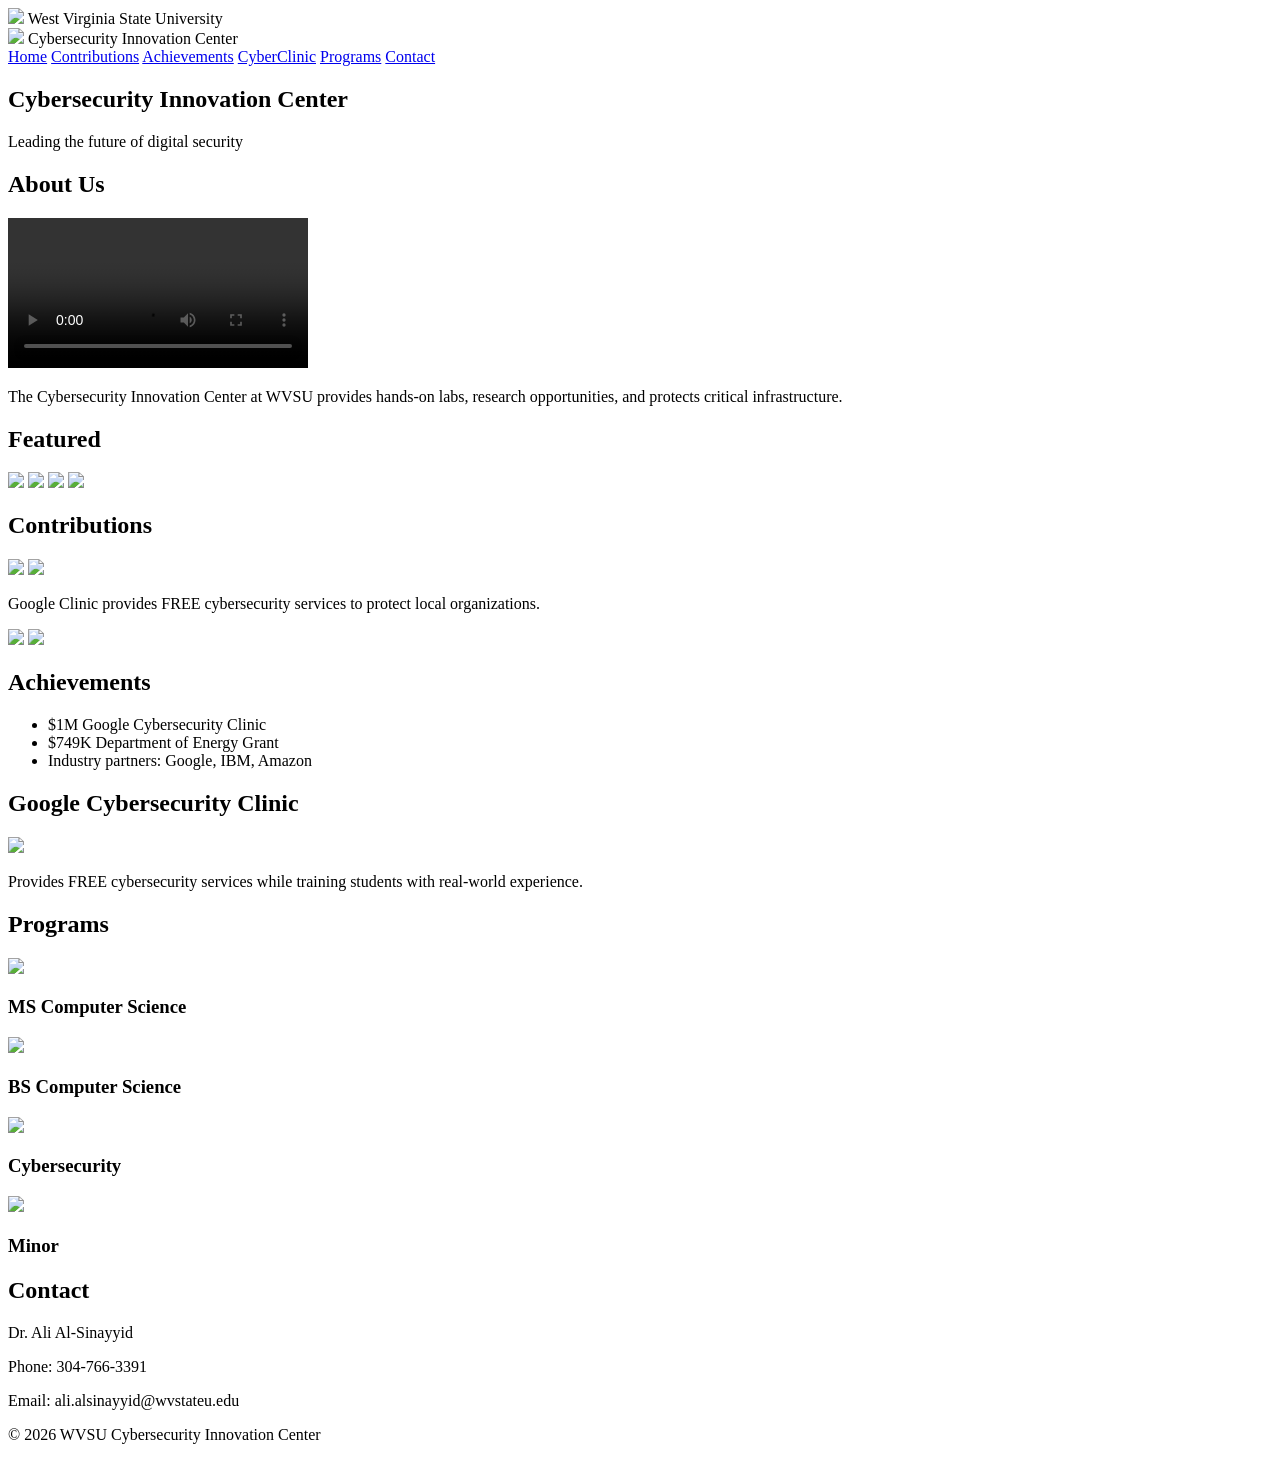
==== index.html @ d8f5498c "Create index.html" ====
<!DOCTYPE html>
<html lang="en">
<head>
<meta charset="UTF-8">
<meta name="viewport" content="width=device-width, initial-scale=1.0">

<title>WVSU Cybersecurity Department</title>

<link rel="icon" href="https://res.cloudinary.com/dfd85ni55/image/upload/v1761953806/wvsu_logo_e3pgpv.jpg">

<link rel="stylesheet" href="style.css">

<link rel="stylesheet" href="https://cdnjs.cloudflare.com/ajax/libs/font-awesome/6.5.2/css/all.min.css">

<style>
html {
  scroll-behavior: smooth;
}
</style>
</head>

<body>

<!-- HEADER -->
<header class="header">
  <div class="logo-container">
    <div class="logo-section">
      <img src="https://res.cloudinary.com/dfd85ni55/image/upload/v1761953806/wvsu_logo_e3pgpv.jpg" class="logo">
      <span class="logo-text">West Virginia State University</span>
    </div>

    <div class="logo-section">
      <img src="https://res.cloudinary.com/dfd85ni55/image/upload/v1761951953/logo_u8qpxo.png" class="logo">
      <span class="logo-text">Cybersecurity Innovation Center</span>
    </div>
  </div>
</header>

<!-- NAV -->
<nav class="nav-banner">
  <div class="nav-container">
    <a href="#home" class="nav-btn">Home</a>
    <a href="#contributions" class="nav-btn">Contributions</a>
    <a href="#achievements" class="nav-btn">Achievements</a>
    <a href="#CyberClinic" class="nav-btn">CyberClinic</a>
    <a href="#programs" class="nav-btn">Programs</a>
    <a href="#contact" class="nav-btn">Contact</a>
  </div>
</nav>

<main class="main-content">

<!-- HOME -->
<section id="home" class="content-section">
  <div class="hero-banner">
    <h1>Cybersecurity Innovation Center</h1>
    <p>Leading the future of digital security</p>
  </div>

  <div class="about-section">
    <h2>About Us</h2>

    <video controls class="about-video">
      <source src="https://res.cloudinary.com/dfd85ni55/video/upload/v1761951751/Dr.Ali-1_bao9ch.mp4">
    </video>

    <p>
      The Cybersecurity Innovation Center at WVSU provides hands-on labs,
      research opportunities, and protects critical infrastructure.
    </p>
  </div>

  <div class="featured-section">
    <h2>Featured</h2>

    <div class="scroll-row">
      <img src="https://res.cloudinary.com/dfd85ni55/image/upload/v1761951952/homeimg_brps0h.png">
      <img src="https://res.cloudinary.com/dfd85ni55/image/upload/v1761951952/robodog_a3rska.jpg">
      <img src="1.jpeg">
      <img src="2.jpeg">
    </div>
  </div>
</section>

<!-- CONTRIBUTIONS -->
<section id="contributions" class="content-section">
  <h1>Contributions</h1>

  <div class="grid">
    <img src="img.jpg">
    <img src="aa.jpeg">
  </div>

  <p>
    Google Clinic provides FREE cybersecurity services to protect local organizations.
  </p>

  <div class="grid">
    <img src="sc.jpeg">
    <img src="bb.jpeg">
  </div>
</section>

<!-- ACHIEVEMENTS -->
<section id="achievements" class="content-section">
  <h1>Achievements</h1>

  <ul>
    <li>$1M Google Cybersecurity Clinic</li>
    <li>$749K Department of Energy Grant</li>
    <li>Industry partners: Google, IBM, Amazon</li>
  </ul>
</section>

<!-- CYBER CLINIC -->
<section id="CyberClinic" class="content-section">
  <h1>Google Cybersecurity Clinic</h1>

  <img src="https://res.cloudinary.com/dfd85ni55/image/upload/v1761951953/clinic_zsrps4.png">

  <p>
    Provides FREE cybersecurity services while training students with real-world experience.
  </p>
</section>

<!-- PROGRAMS -->
<section id="programs" class="content-section">
  <h1>Programs</h1>

  <div class="grid">
    <div>
      <img src="cyber.jpeg">
      <h3>MS Computer Science</h3>
    </div>

    <div>
      <img src="cs.jpg">
      <h3>BS Computer Science</h3>
    </div>

    <div>
      <img src="c.jpeg">
      <h3>Cybersecurity</h3>
    </div>

    <div>
      <img src="aa.jpeg">
      <h3>Minor</h3>
    </div>
  </div>
</section>

<!-- CONTACT -->
<section id="contact" class="content-section">
  <h1>Contact</h1>

  <p>Dr. Ali Al-Sinayyid</p>
  <p>Phone: 304-766-3391</p>
  <p>Email: ali.alsinayyid@wvstateu.edu</p>
</section>

</main>

<!-- FOOTER -->
<footer class="footer">
  <p>© 2026 WVSU Cybersecurity Innovation Center</p>
</footer>

</body>
</html>
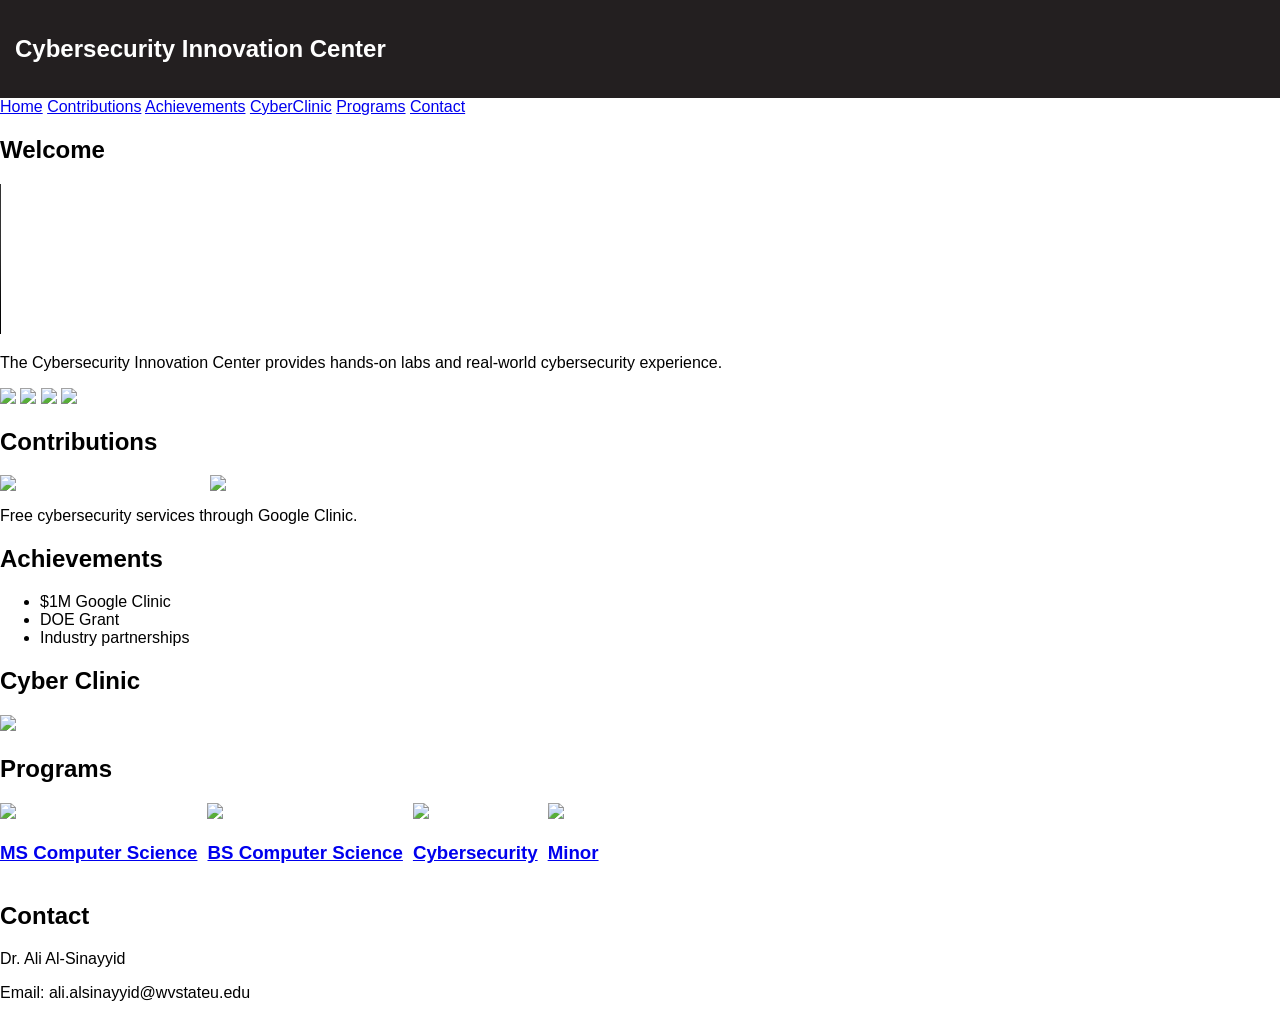
==== commit 4b7c423c: "Update index.html" ====
--- a/index.html
+++ b/index.html
@@ -3,87 +3,50 @@
 <head>
 <meta charset="UTF-8">
 <meta name="viewport" content="width=device-width, initial-scale=1.0">
-
-<title>WVSU Cybersecurity Department</title>
-
-<link rel="icon" href="https://res.cloudinary.com/dfd85ni55/image/upload/v1761953806/wvsu_logo_e3pgpv.jpg">
+<title>WVSU Cybersecurity</title>
 
 <link rel="stylesheet" href="style.css">
-
 <link rel="stylesheet" href="https://cdnjs.cloudflare.com/ajax/libs/font-awesome/6.5.2/css/all.min.css">
 
-<style>
-html {
-  scroll-behavior: smooth;
-}
-</style>
 </head>
-
 <body>
 
-<!-- HEADER -->
 <header class="header">
-  <div class="logo-container">
-    <div class="logo-section">
-      <img src="https://res.cloudinary.com/dfd85ni55/image/upload/v1761953806/wvsu_logo_e3pgpv.jpg" class="logo">
-      <span class="logo-text">West Virginia State University</span>
-    </div>
-
-    <div class="logo-section">
-      <img src="https://res.cloudinary.com/dfd85ni55/image/upload/v1761951953/logo_u8qpxo.png" class="logo">
-      <span class="logo-text">Cybersecurity Innovation Center</span>
-    </div>
-  </div>
+  <h2>Cybersecurity Innovation Center</h2>
 </header>
 
-<!-- NAV -->
-<nav class="nav-banner">
-  <div class="nav-container">
-    <a href="#home" class="nav-btn">Home</a>
-    <a href="#contributions" class="nav-btn">Contributions</a>
-    <a href="#achievements" class="nav-btn">Achievements</a>
-    <a href="#CyberClinic" class="nav-btn">CyberClinic</a>
-    <a href="#programs" class="nav-btn">Programs</a>
-    <a href="#contact" class="nav-btn">Contact</a>
-  </div>
+<nav class="nav">
+  <a href="#home">Home</a>
+  <a href="#contributions">Contributions</a>
+  <a href="#achievements">Achievements</a>
+  <a href="#CyberClinic">CyberClinic</a>
+  <a href="#programs">Programs</a>
+  <a href="#contact">Contact</a>
 </nav>
 
-<main class="main-content">
+<!-- HOME -->
+<section id="home">
+  <h1>Welcome</h1>
 
-<!-- HOME -->
-<section id="home" class="content-section">
-  <div class="hero-banner">
-    <h1>Cybersecurity Innovation Center</h1>
-    <p>Leading the future of digital security</p>
-  </div>
+  <video controls>
+    <source src="https://res.cloudinary.com/dfd85ni55/video/upload/v1761951751/Dr.Ali-1_bao9ch.mp4">
+  </video>
 
-  <div class="about-section">
-    <h2>About Us</h2>
+  <p>
+    The Cybersecurity Innovation Center provides hands-on labs and real-world cybersecurity experience.
+  </p>
 
-    <video controls class="about-video">
-      <source src="https://res.cloudinary.com/dfd85ni55/video/upload/v1761951751/Dr.Ali-1_bao9ch.mp4">
-    </video>
-
-    <p>
-      The Cybersecurity Innovation Center at WVSU provides hands-on labs,
-      research opportunities, and protects critical infrastructure.
-    </p>
-  </div>
-
-  <div class="featured-section">
-    <h2>Featured</h2>
-
-    <div class="scroll-row">
-      <img src="https://res.cloudinary.com/dfd85ni55/image/upload/v1761951952/homeimg_brps0h.png">
-      <img src="https://res.cloudinary.com/dfd85ni55/image/upload/v1761951952/robodog_a3rska.jpg">
-      <img src="1.jpeg">
-      <img src="2.jpeg">
-    </div>
+  <!-- CIRCLE BUTTONS -->
+  <div class="circle-menu">
+    <a href="#programs"><img src="1.jpeg"></a>
+    <a href="#CyberClinic"><img src="2.jpeg"></a>
+    <a href="#contributions"><img src="3.jpeg"></a>
+    <a href="#contact"><img src="aa.jpeg"></a>
   </div>
 </section>
 
 <!-- CONTRIBUTIONS -->
-<section id="contributions" class="content-section">
+<section id="contributions">
   <h1>Contributions</h1>
 
   <div class="grid">
@@ -91,80 +54,70 @@
     <img src="aa.jpeg">
   </div>
 
-  <p>
-    Google Clinic provides FREE cybersecurity services to protect local organizations.
-  </p>
-
-  <div class="grid">
-    <img src="sc.jpeg">
-    <img src="bb.jpeg">
-  </div>
+  <p>Free cybersecurity services through Google Clinic.</p>
 </section>
 
 <!-- ACHIEVEMENTS -->
-<section id="achievements" class="content-section">
+<section id="achievements">
   <h1>Achievements</h1>
-
   <ul>
-    <li>$1M Google Cybersecurity Clinic</li>
-    <li>$749K Department of Energy Grant</li>
-    <li>Industry partners: Google, IBM, Amazon</li>
+    <li>$1M Google Clinic</li>
+    <li>DOE Grant</li>
+    <li>Industry partnerships</li>
   </ul>
 </section>
 
-<!-- CYBER CLINIC -->
-<section id="CyberClinic" class="content-section">
-  <h1>Google Cybersecurity Clinic</h1>
-
+<!-- CLINIC -->
+<section id="CyberClinic">
+  <h1>Cyber Clinic</h1>
   <img src="https://res.cloudinary.com/dfd85ni55/image/upload/v1761951953/clinic_zsrps4.png">
-
-  <p>
-    Provides FREE cybersecurity services while training students with real-world experience.
-  </p>
 </section>
 
 <!-- PROGRAMS -->
-<section id="programs" class="content-section">
+<section id="programs">
   <h1>Programs</h1>
 
   <div class="grid">
-    <div>
-      <img src="cyber.jpeg">
-      <h3>MS Computer Science</h3>
-    </div>
 
-    <div>
-      <img src="cs.jpg">
-      <h3>BS Computer Science</h3>
-    </div>
+    <a href="https://wvstateu.edu/college-of-natural-sciences-and-mathematics/degree-program/master-of-science-in-computer-science/" target="_blank">
+      <div class="card">
+        <img src="cyber.jpeg">
+        <h3>MS Computer Science</h3>
+      </div>
+    </a>
 
-    <div>
-      <img src="c.jpeg">
-      <h3>Cybersecurity</h3>
-    </div>
+    <a href="https://wvstateu.edu/college-of-natural-sciences-and-mathematics/departments/mathematics-and-computer-science/computer-science" target="_blank">
+      <div class="card">
+        <img src="cs.jpg">
+        <h3>BS Computer Science</h3>
+      </div>
+    </a>
 
-    <div>
-      <img src="aa.jpeg">
-      <h3>Minor</h3>
-    </div>
+    <a href="https://wvstateu.edu/college-of-natural-sciences-and-mathematics/departments/mathematics-and-computer-science/computer-science" target="_blank">
+      <div class="card">
+        <img src="c.jpeg">
+        <h3>Cybersecurity</h3>
+      </div>
+    </a>
+
+    <a href="https://wvstateu.edu/college-of-natural-sciences-and-mathematics/departments/mathematics-and-computer-science/computer-science" target="_blank">
+      <div class="card">
+        <img src="aa.jpeg">
+        <h3>Minor</h3>
+      </div>
+    </a>
+
   </div>
 </section>
 
 <!-- CONTACT -->
-<section id="contact" class="content-section">
+<section id="contact">
   <h1>Contact</h1>
-
   <p>Dr. Ali Al-Sinayyid</p>
-  <p>Phone: 304-766-3391</p>
   <p>Email: ali.alsinayyid@wvstateu.edu</p>
 </section>
 
-</main>
-
-<!-- FOOTER -->
-<footer class="footer">
-  <p>© 2026 WVSU Cybersecurity Innovation Center</p>
-</footer>
+<script src="script.js"></script>
 
 </body>
 </html>
--- a/style.css
+++ b/style.css
@@ -0,0 +1,70 @@
+body {
+  margin: 0;
+  font-family: Arial;
+}
+
+.header {
+  background: #231F20;
+  color: white;
+  padding: 15px;
+}
+
+.logo {
+  height: 50px;
+}
+
+.nav-banner {
+  background: #D2AC2A;
+  text-align: center;
+}
+
+.nav-btn {
+  padding: 15px;
+  display: inline-block;
+  text-decoration: none;
+  color: black;
+  font-weight: bold;
+}
+
+.nav-btn:hover {
+  background: black;
+  color: gold;
+}
+
+.content-section {
+  padding: 80px 20px;
+}
+
+.hero-banner {
+  background: black;
+  color: gold;
+  padding: 50px;
+  text-align: center;
+}
+
+.grid {
+  display: flex;
+  gap: 10px;
+  flex-wrap: wrap;
+}
+
+.grid img {
+  width: 200px;
+}
+
+.scroll-row {
+  display: flex;
+  overflow-x: auto;
+  gap: 10px;
+}
+
+.scroll-row img {
+  height: 200px;
+}
+
+.footer {
+  background: black;
+  color: white;
+  text-align: center;
+  padding: 20px;
+}
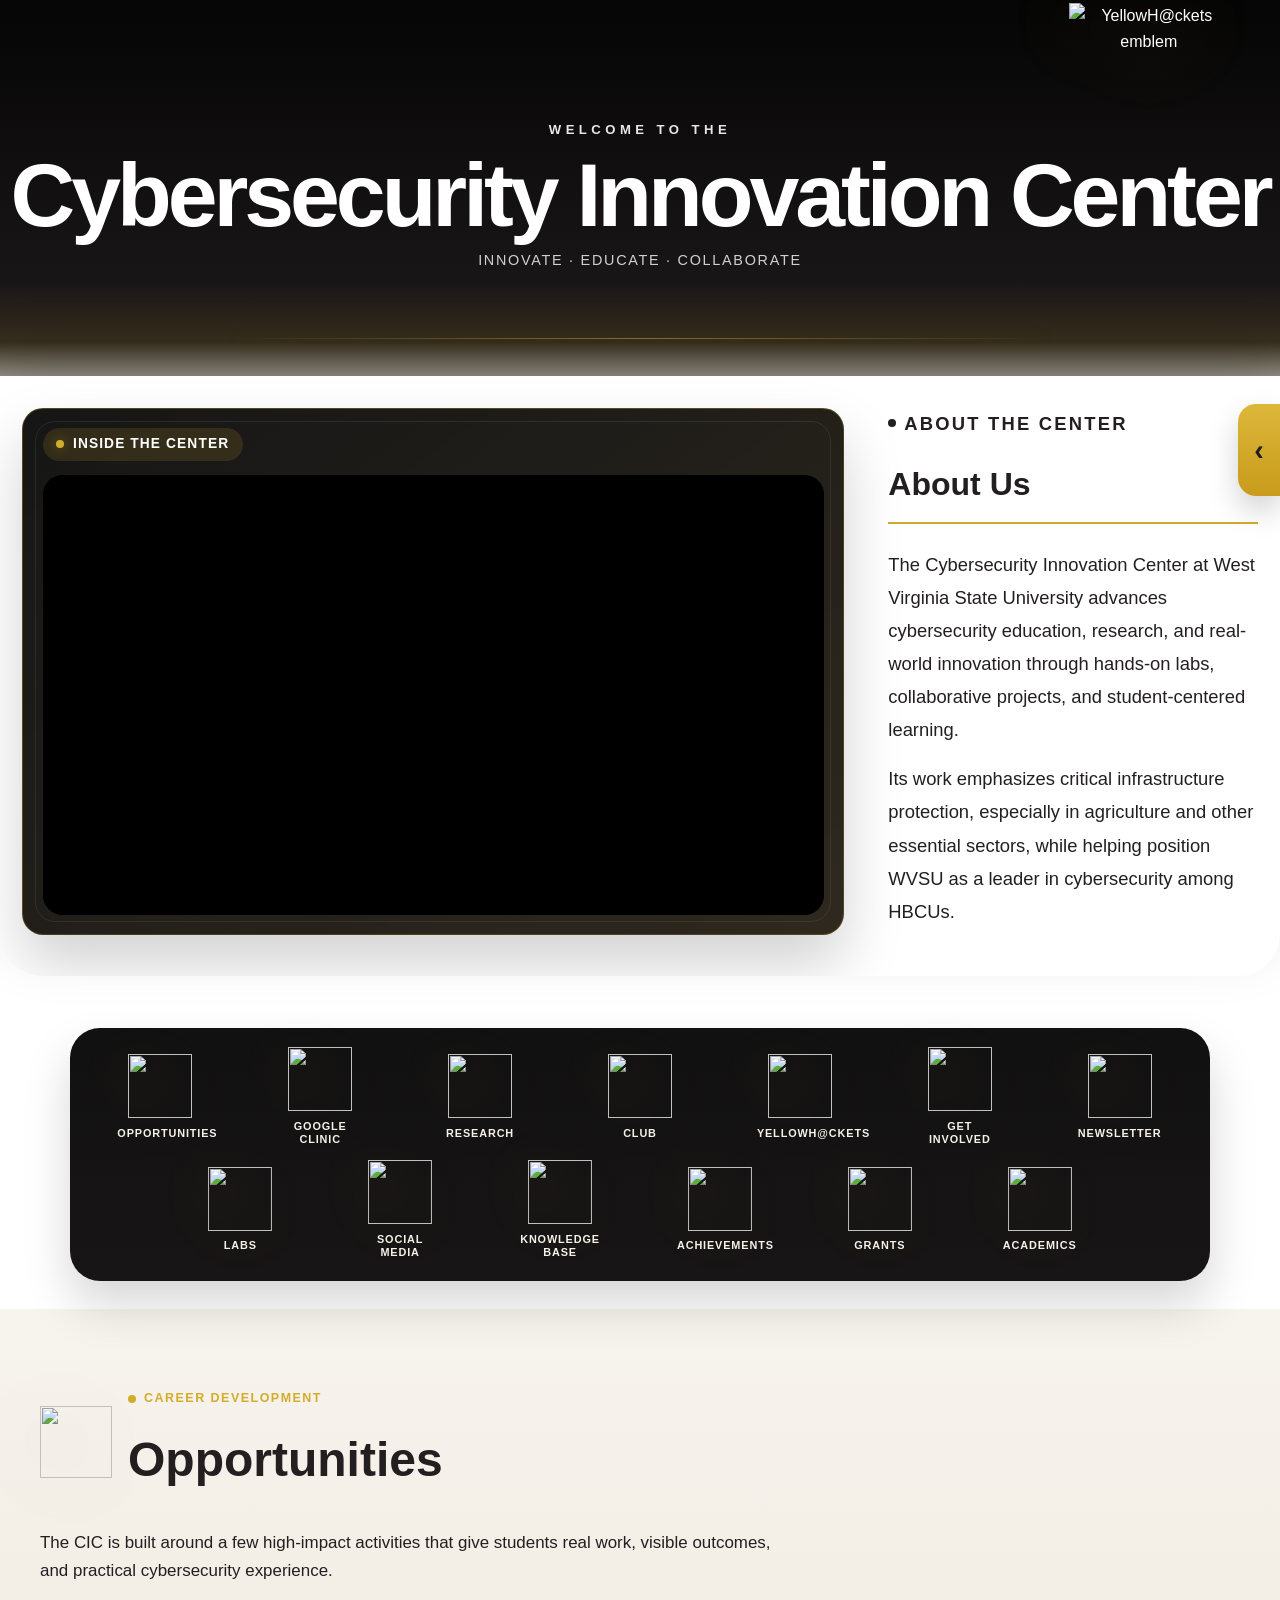
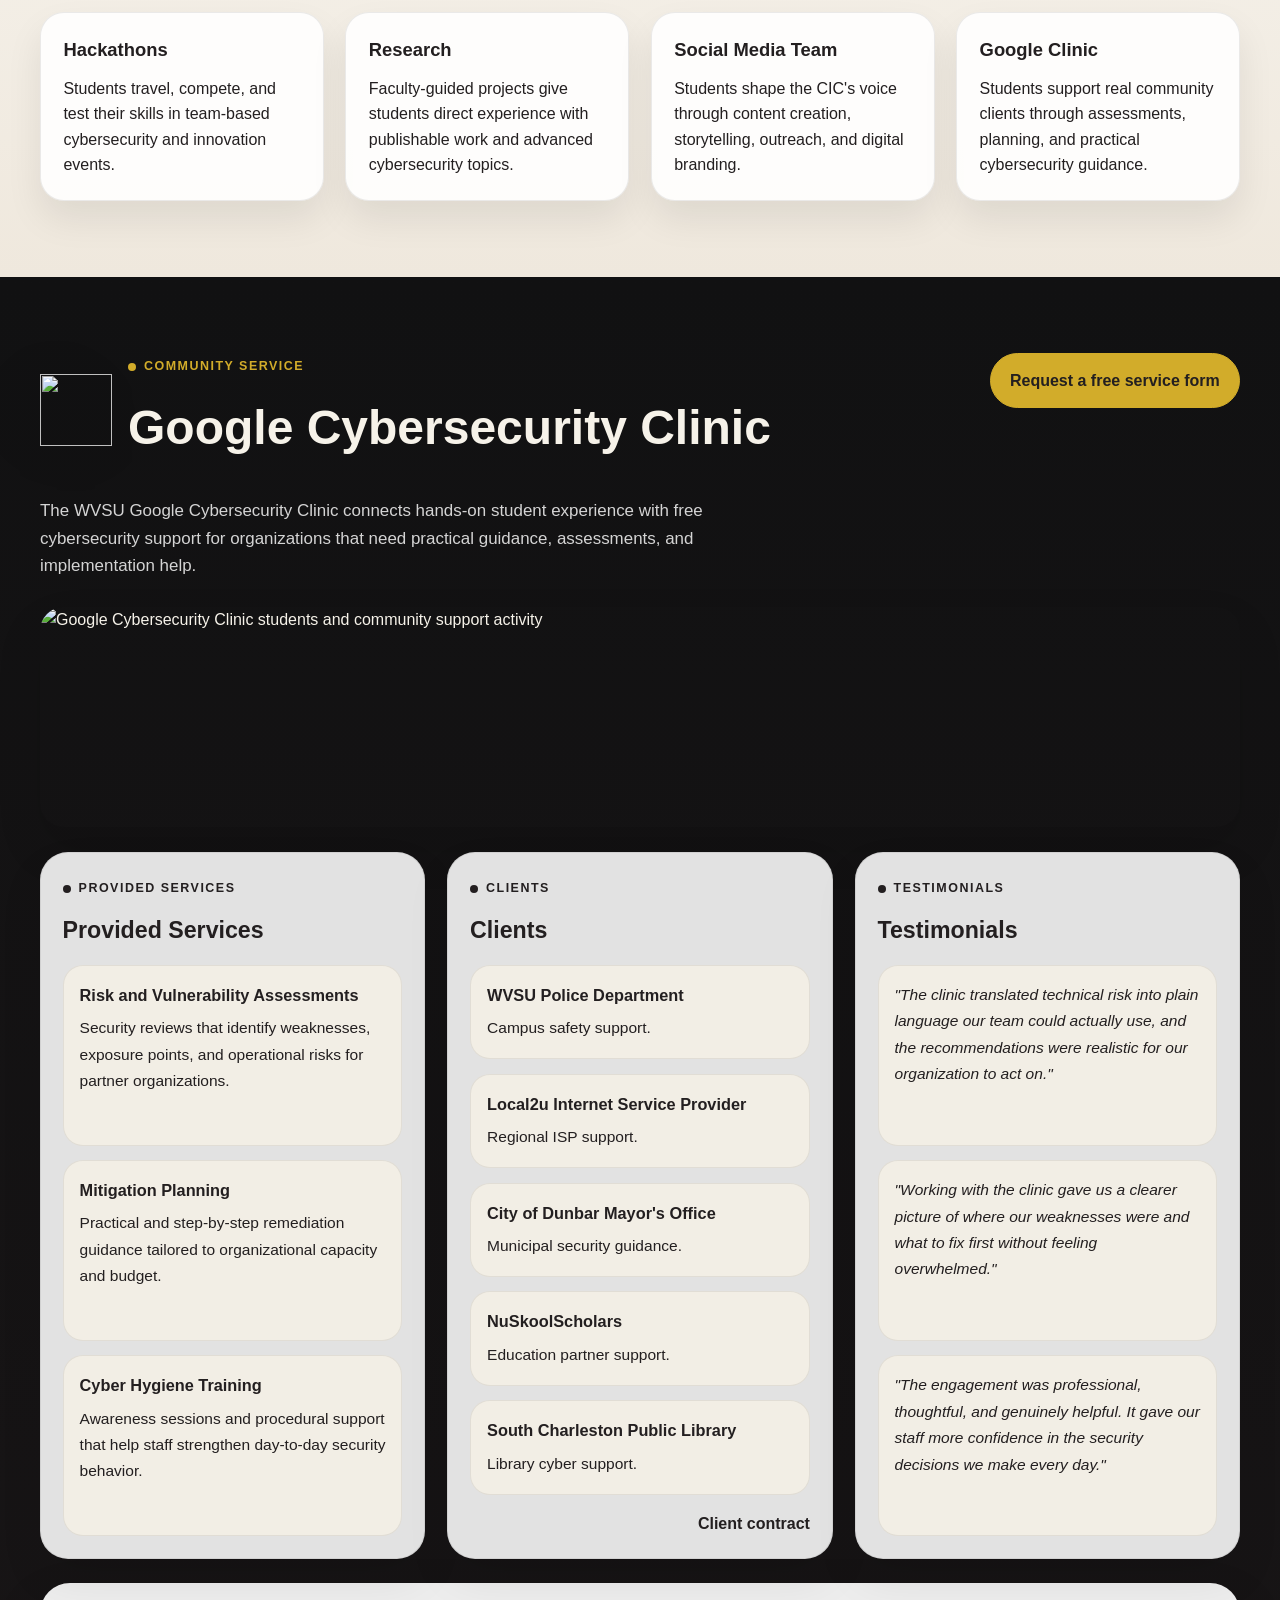
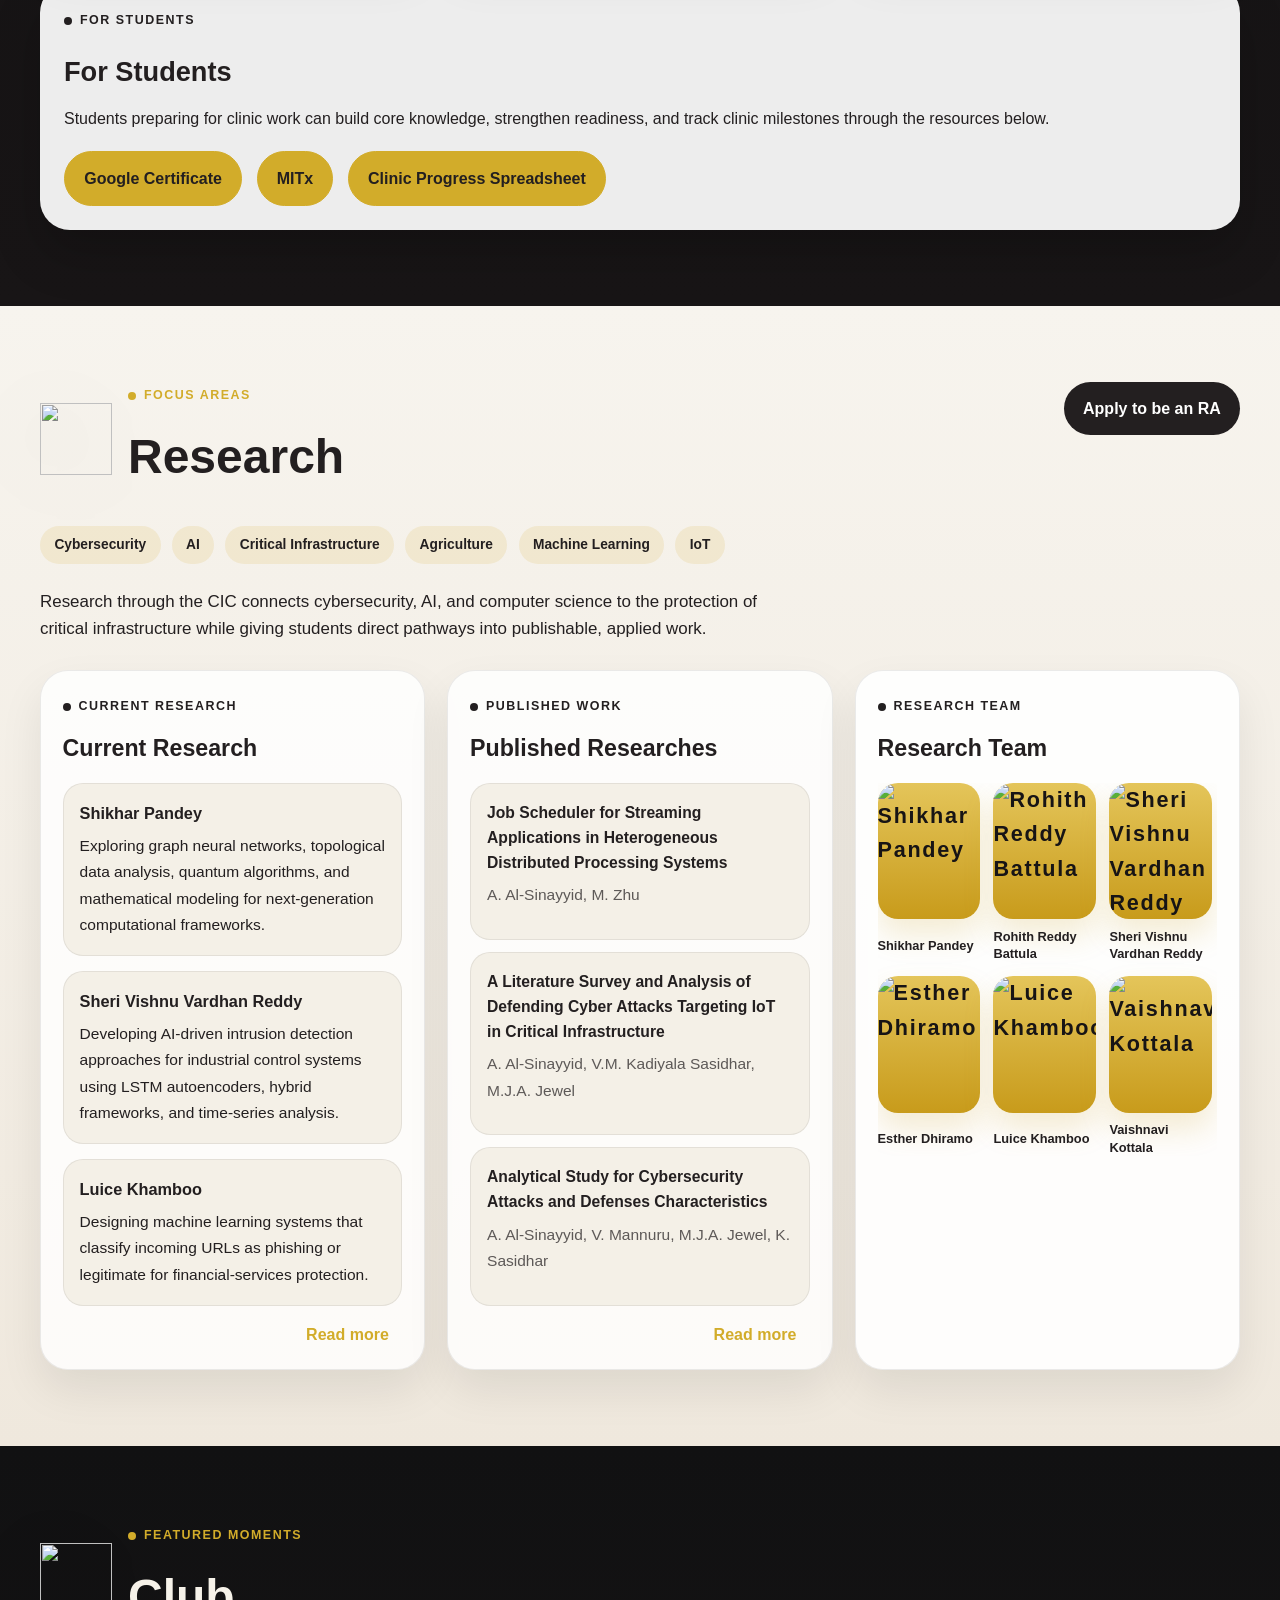
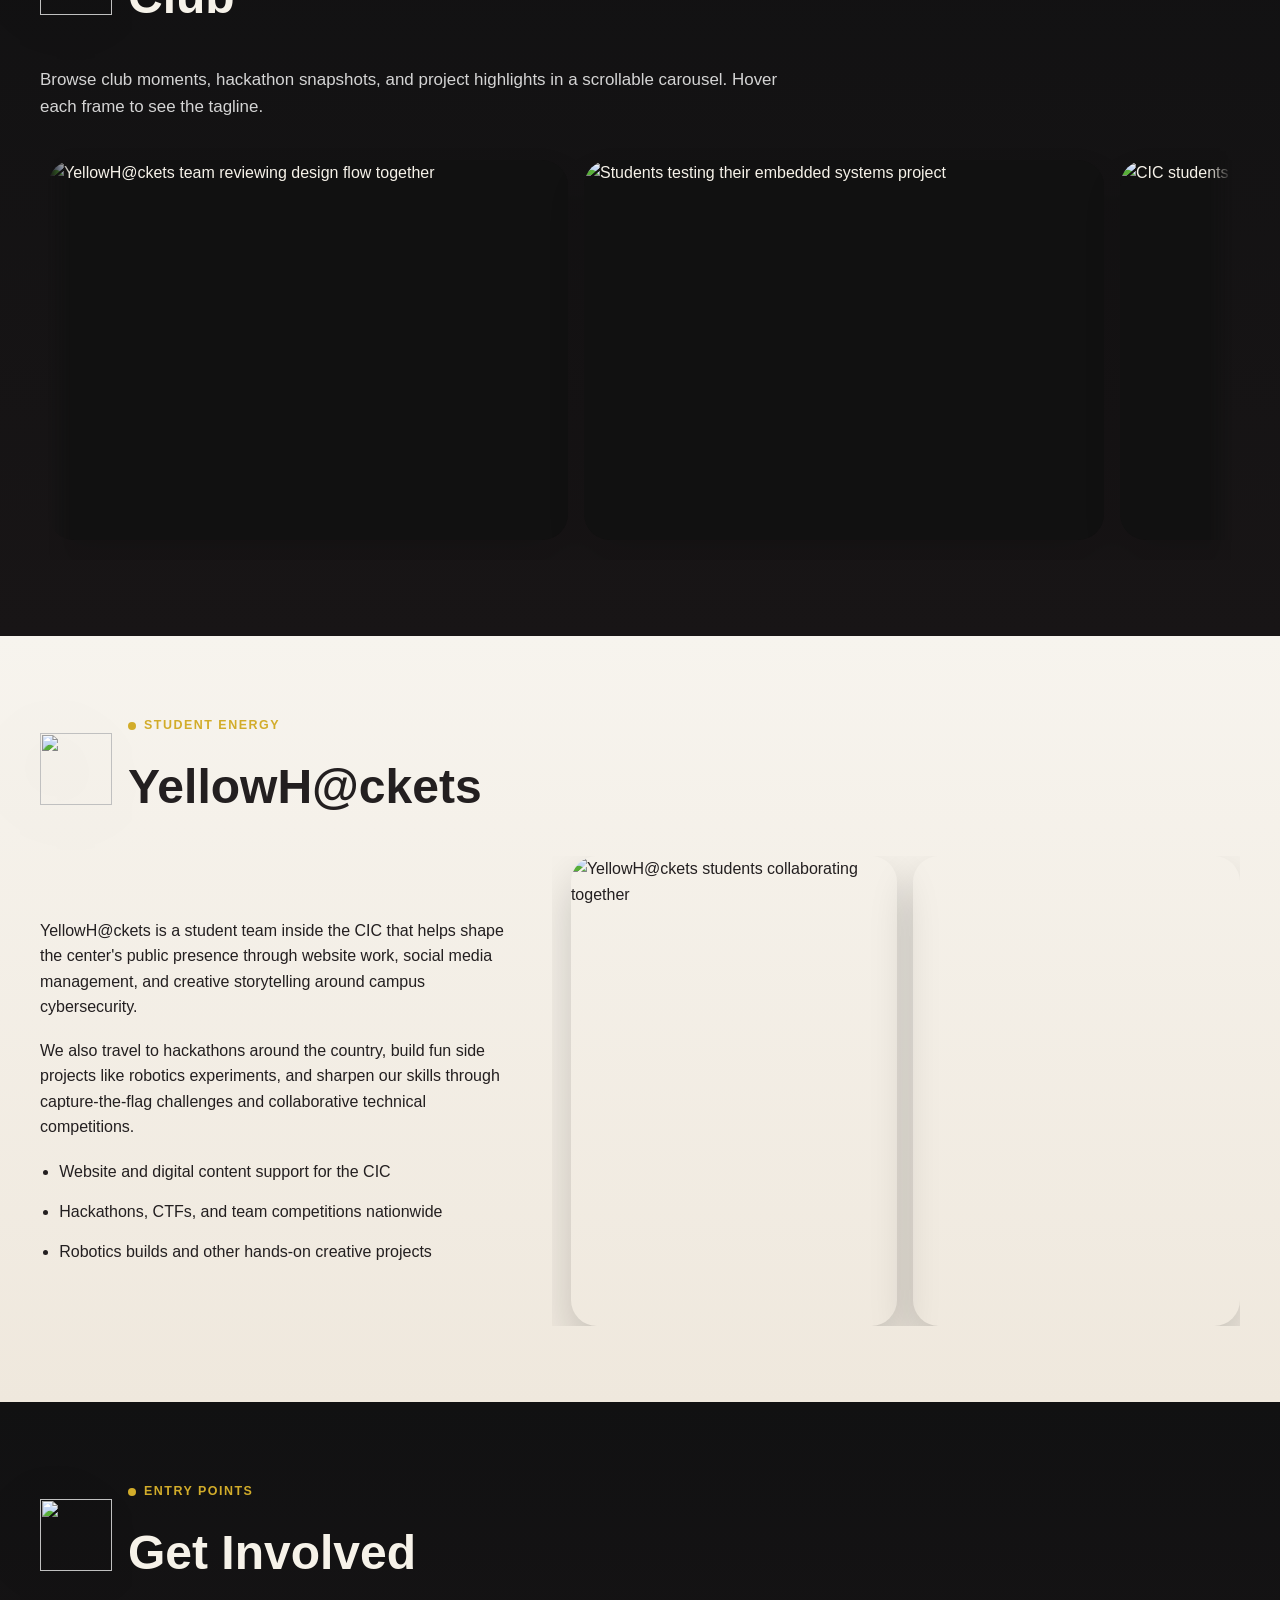
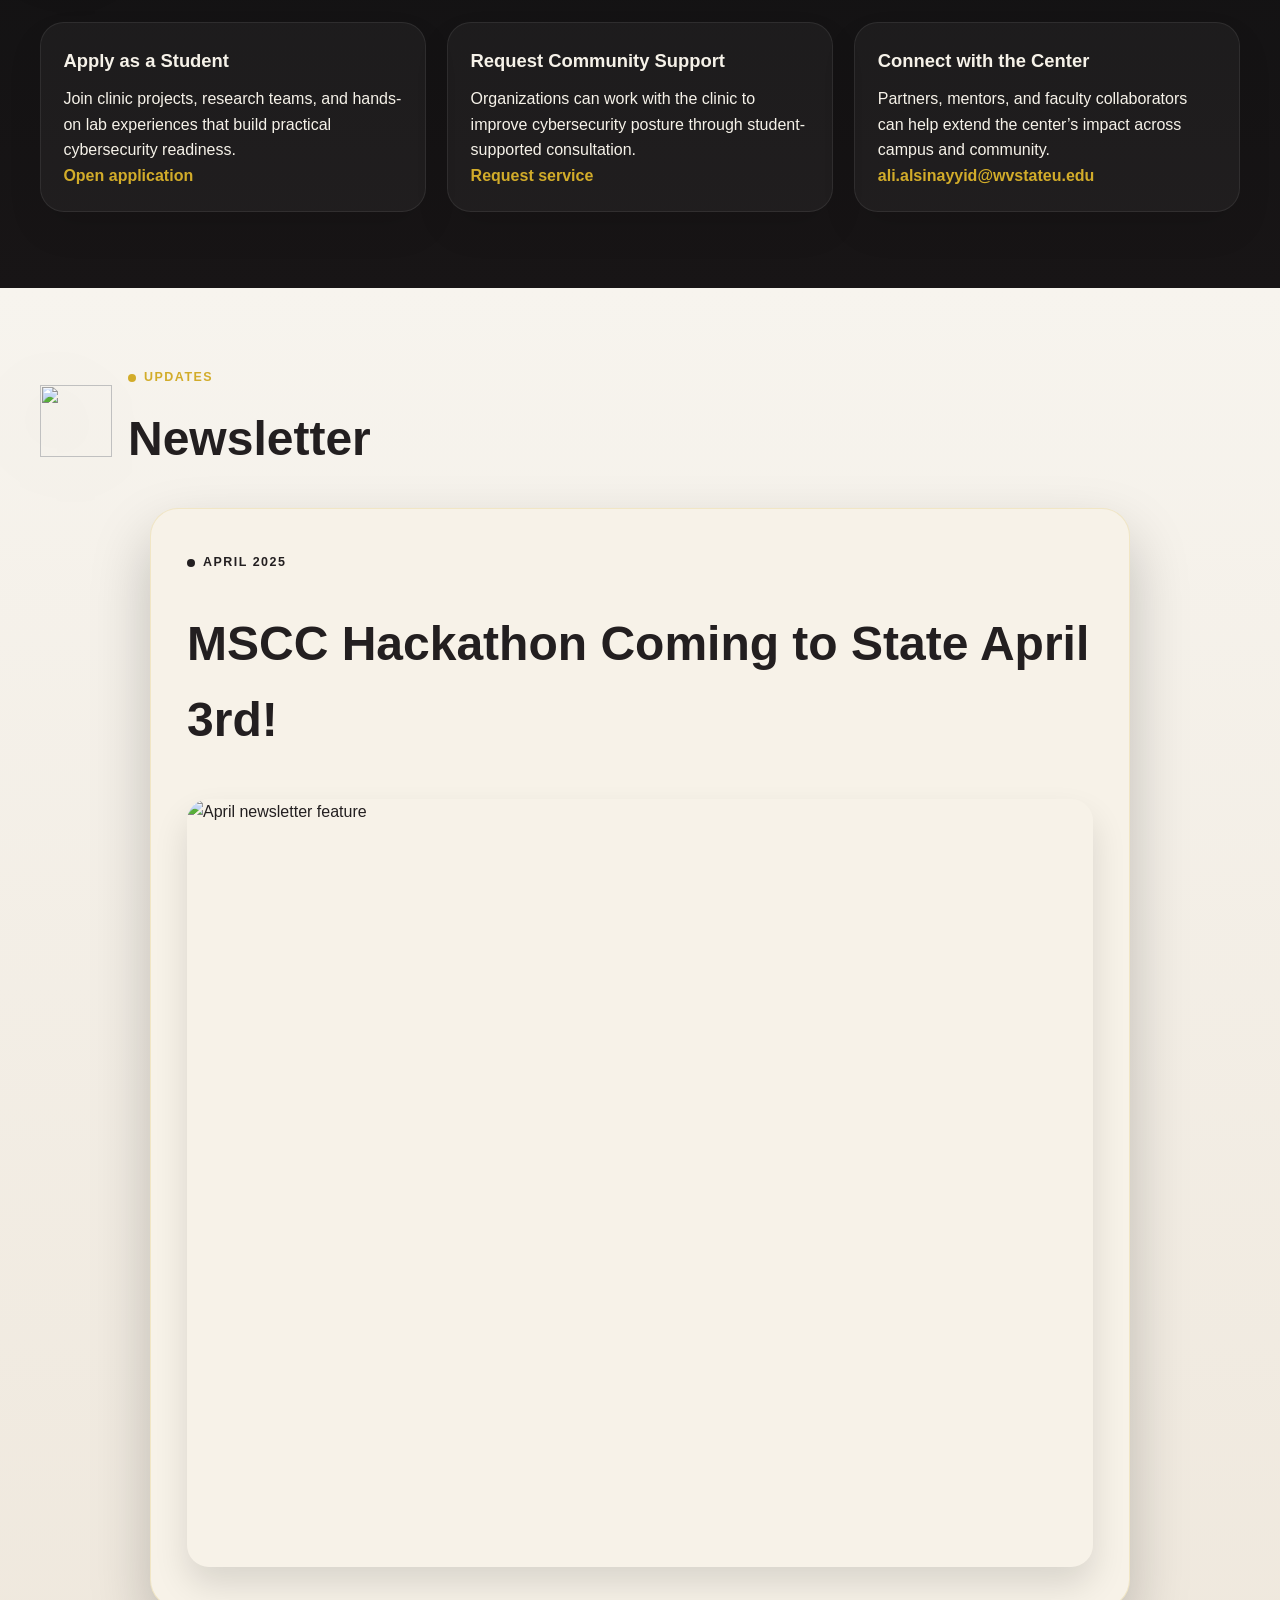
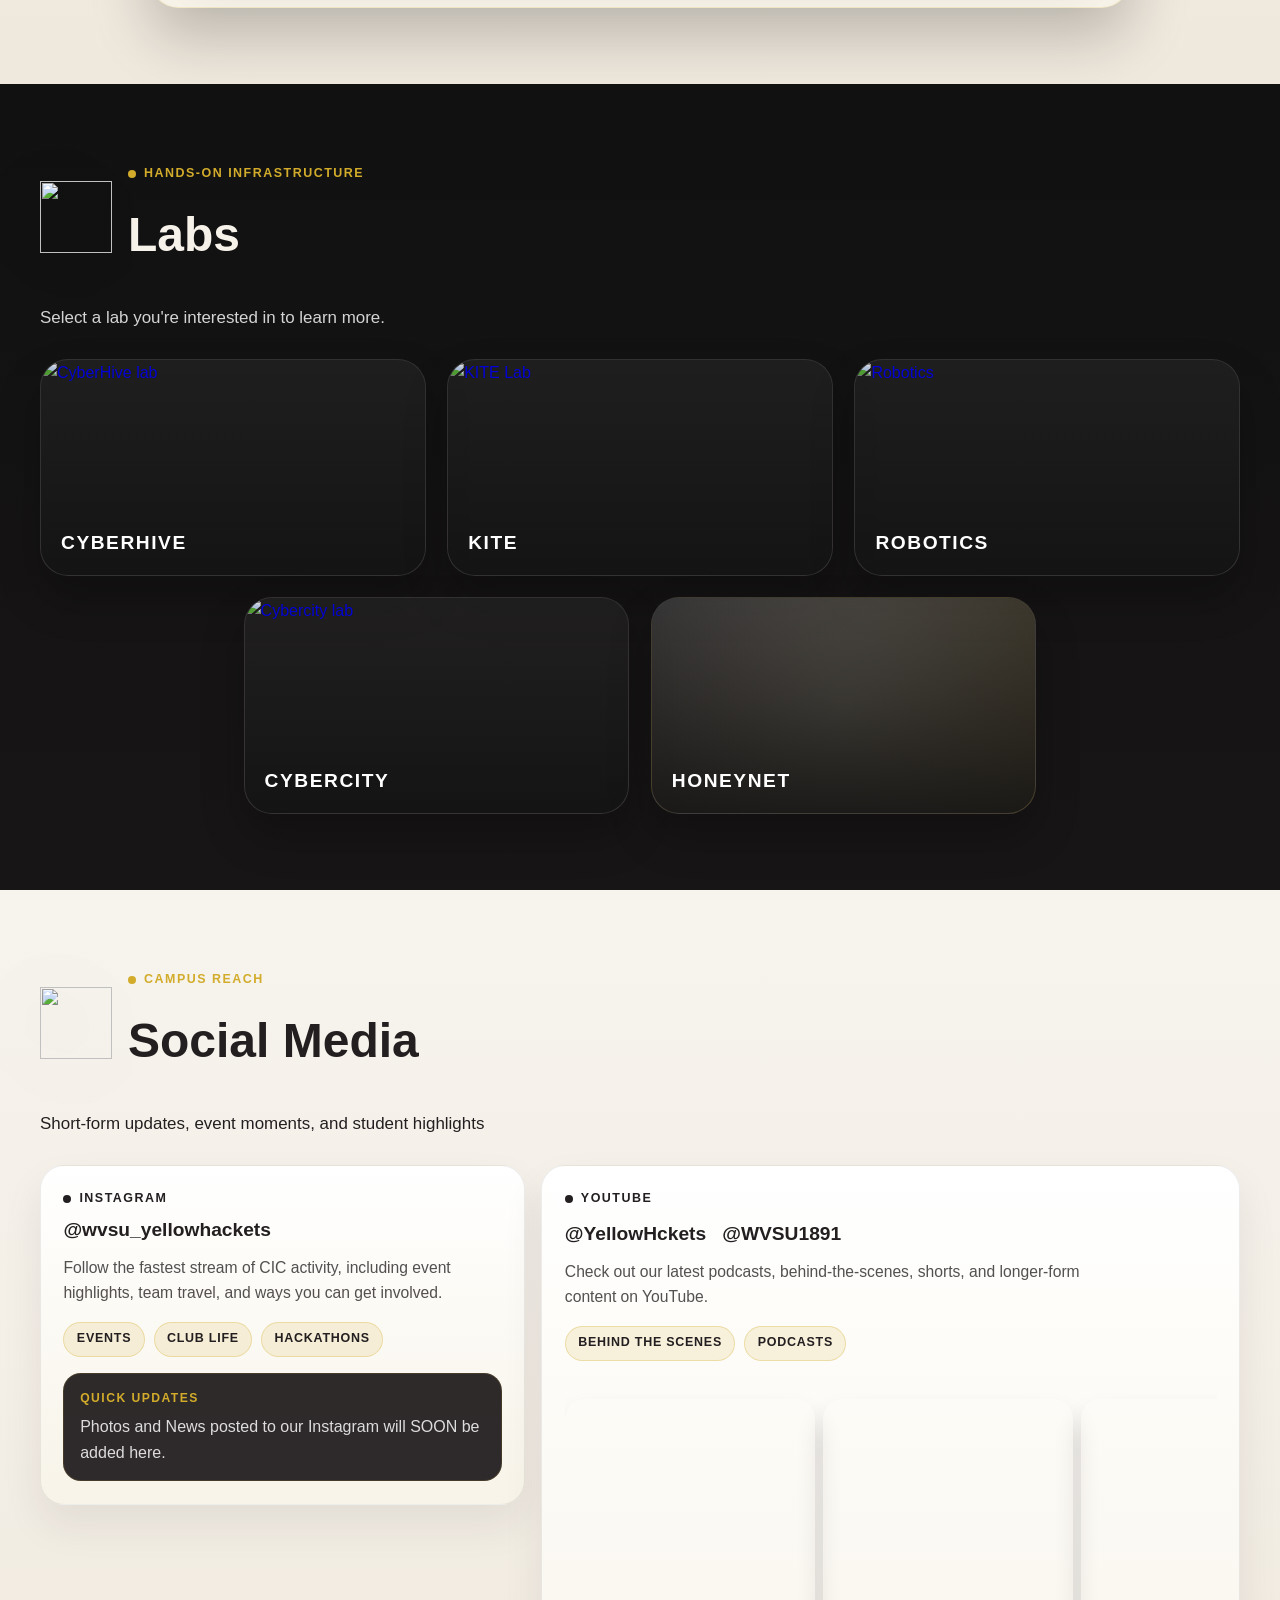
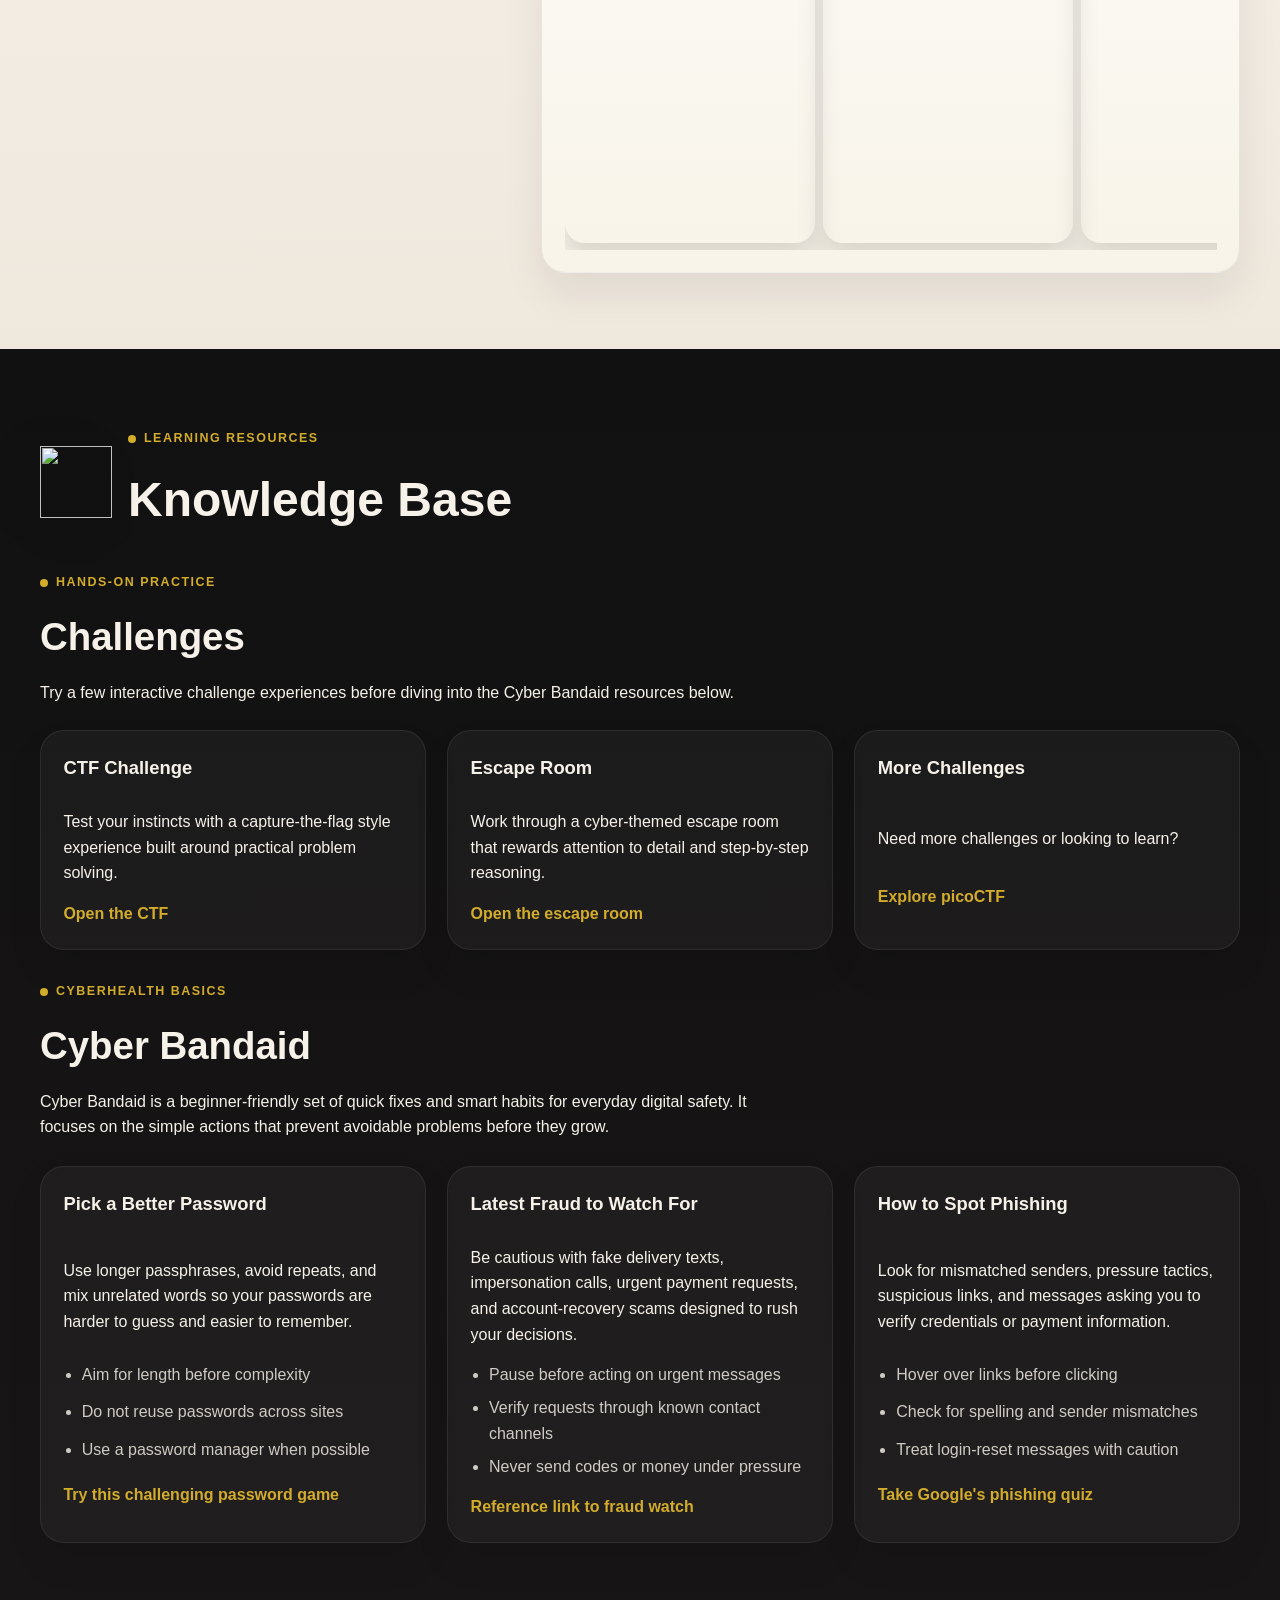
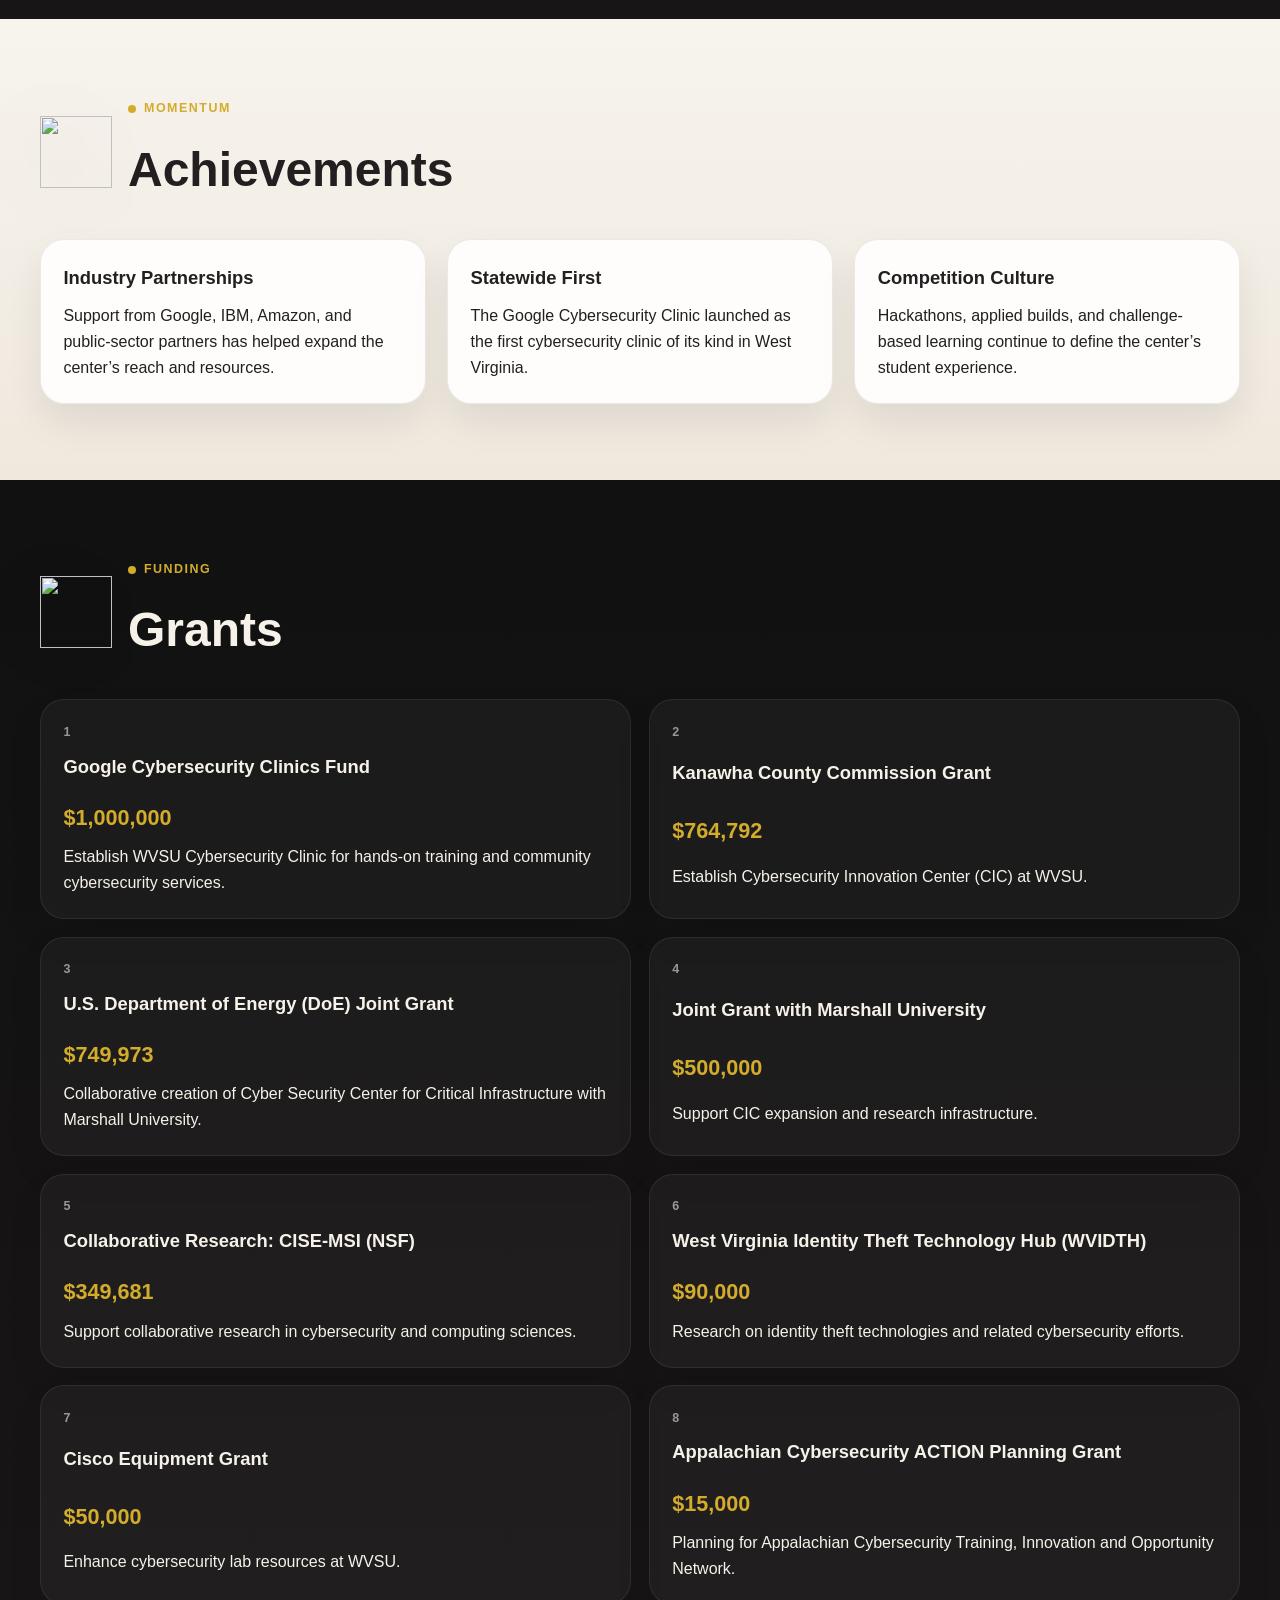
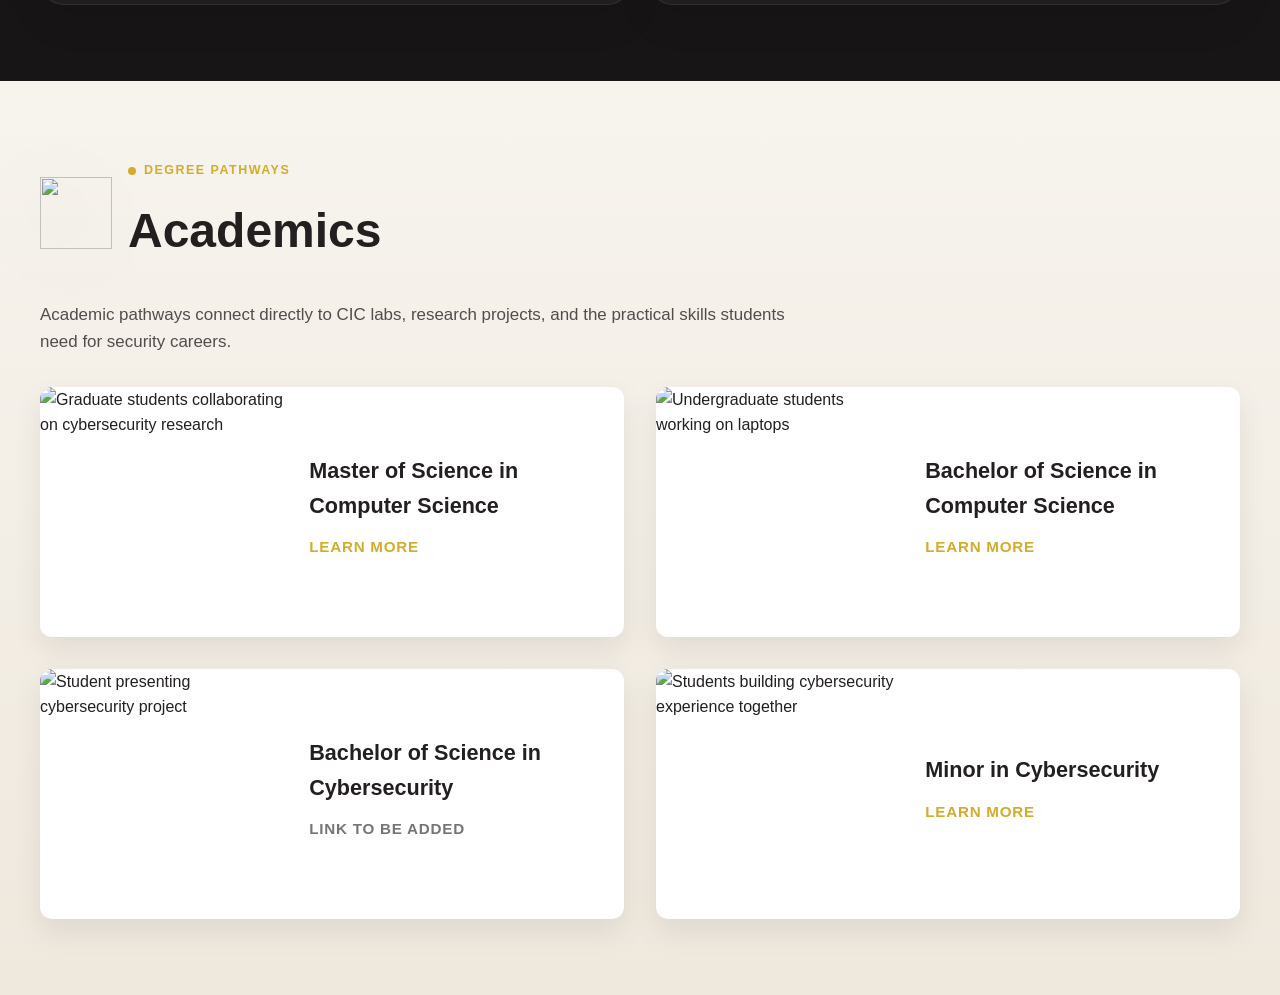
==== commit 2505965c: "Clean the repository and use static only files." ====
--- a/index.html
+++ b/index.html
@@ -1,123 +1,931 @@
 <!DOCTYPE html>
 <html lang="en">
 <head>
-<meta charset="UTF-8">
-<meta name="viewport" content="width=device-width, initial-scale=1.0">
-<title>WVSU Cybersecurity</title>
-
-<link rel="stylesheet" href="style.css">
-<link rel="stylesheet" href="https://cdnjs.cloudflare.com/ajax/libs/font-awesome/6.5.2/css/all.min.css">
-
+    <meta charset="UTF-8">
+    <meta name="viewport" content="width=device-width, initial-scale=1.0">
+    <title>WVSU Cybersecurity Department</title>
+    <link rel="icon" type="image/png" href="https://res.cloudinary.com/dfd85ni55/image/upload/v1774833222/yh-icon.png">
+    <link rel="stylesheet" href="https://cdnjs.cloudflare.com/ajax/libs/font-awesome/6.5.2/css/all.min.css" integrity="sha512-10V4XgVQbWcv16O3MHuvb6jVWeItPxX2VINeodIZ6Tn6PvxI6Bfq5lHppZrgcWRjKs64+h0P4R9YQWZl+7kmg==" crossorigin="anonymous" referrerpolicy="no-referrer">
+    <link rel="stylesheet" href="main.css">
 </head>
 <body>
-
-<header class="header">
-  <h2>Cybersecurity Innovation Center</h2>
-</header>
-
-<nav class="nav">
-  <a href="#home">Home</a>
-  <a href="#contributions">Contributions</a>
-  <a href="#achievements">Achievements</a>
-  <a href="#CyberClinic">CyberClinic</a>
-  <a href="#programs">Programs</a>
-  <a href="#contact">Contact</a>
-</nav>
-
-<!-- HOME -->
-<section id="home">
-  <h1>Welcome</h1>
-
-  <video controls>
-    <source src="https://res.cloudinary.com/dfd85ni55/video/upload/v1761951751/Dr.Ali-1_bao9ch.mp4">
-  </video>
-
-  <p>
-    The Cybersecurity Innovation Center provides hands-on labs and real-world cybersecurity experience.
-  </p>
-
-  <!-- CIRCLE BUTTONS -->
-  <div class="circle-menu">
-    <a href="#programs"><img src="1.jpeg"></a>
-    <a href="#CyberClinic"><img src="2.jpeg"></a>
-    <a href="#contributions"><img src="3.jpeg"></a>
-    <a href="#contact"><img src="aa.jpeg"></a>
-  </div>
-</section>
-
-<!-- CONTRIBUTIONS -->
-<section id="contributions">
-  <h1>Contributions</h1>
-
-  <div class="grid">
-    <img src="img.jpg">
-    <img src="aa.jpeg">
-  </div>
-
-  <p>Free cybersecurity services through Google Clinic.</p>
-</section>
-
-<!-- ACHIEVEMENTS -->
-<section id="achievements">
-  <h1>Achievements</h1>
-  <ul>
-    <li>$1M Google Clinic</li>
-    <li>DOE Grant</li>
-    <li>Industry partnerships</li>
-  </ul>
-</section>
-
-<!-- CLINIC -->
-<section id="CyberClinic">
-  <h1>Cyber Clinic</h1>
-  <img src="https://res.cloudinary.com/dfd85ni55/image/upload/v1761951953/clinic_zsrps4.png">
-</section>
-
-<!-- PROGRAMS -->
-<section id="programs">
-  <h1>Programs</h1>
-
-  <div class="grid">
-
-    <a href="https://wvstateu.edu/college-of-natural-sciences-and-mathematics/degree-program/master-of-science-in-computer-science/" target="_blank">
-      <div class="card">
-        <img src="cyber.jpeg">
-        <h3>MS Computer Science</h3>
-      </div>
-    </a>
-
-    <a href="https://wvstateu.edu/college-of-natural-sciences-and-mathematics/departments/mathematics-and-computer-science/computer-science" target="_blank">
-      <div class="card">
-        <img src="cs.jpg">
-        <h3>BS Computer Science</h3>
-      </div>
-    </a>
-
-    <a href="https://wvstateu.edu/college-of-natural-sciences-and-mathematics/departments/mathematics-and-computer-science/computer-science" target="_blank">
-      <div class="card">
-        <img src="c.jpeg">
-        <h3>Cybersecurity</h3>
-      </div>
-    </a>
-
-    <a href="https://wvstateu.edu/college-of-natural-sciences-and-mathematics/departments/mathematics-and-computer-science/computer-science" target="_blank">
-      <div class="card">
-        <img src="aa.jpeg">
-        <h3>Minor</h3>
-      </div>
-    </a>
-
-  </div>
-</section>
-
-<!-- CONTACT -->
-<section id="contact">
-  <h1>Contact</h1>
-  <p>Dr. Ali Al-Sinayyid</p>
-  <p>Email: ali.alsinayyid@wvstateu.edu</p>
-</section>
-
-<script src="script.js"></script>
-
+    <details class="quick-nav">
+        <summary class="quick-nav__toggle" aria-label="Open quick navigation"></summary>
+        <nav class="quick-nav__panel" aria-label="Quick navigation menu">
+            <a href="#home">Home</a>
+            <a href="#opportunities">Opportunities</a>
+            <a href="#googleclinic">Google Clinic</a>
+            <a href="#research">Research</a>
+            <a href="#club">Club</a>
+            <a href="#yellowhackets">YellowH@ckets</a>
+            <a href="#get-involved">Get Involved</a>
+            <a href="#newsletter">Newsletter</a>
+            <a href="#labs">Labs</a>
+            <a href="#social-media">Social Media</a>
+            <a href="#knowledge-base">Knowledge Base</a>
+            <a href="#achievements">Achievements</a>
+            <a href="#grants">Grants</a>
+            <a href="#academics">Academics</a>
+        </nav>
+    </details>
+    <main class="main-content">
+        <section id="home" class="content-section active">
+            <div class="hero-banner">
+                <img src="https://res.cloudinary.com/dfd85ni55/image/upload/v1774833222/yh-icon_transparent_notext.png" alt="YellowH@ckets emblem" class="hero-banner__mark">
+                <h1>Welcome to the</h1>
+                <h2>Cybersecurity Innovation Center</h2>
+                <p>Innovate · Educate · Collaborate</p>
+            </div>
+
+            <div class="content-grid">
+                <div class="about-section">
+                    <div class="about-content">
+                        <div class="about-media about-media--wide">
+                            <div class="about-media-shell">
+                                <p class="about-media-kicker">Inside the Center</p>
+                                <div class="about-media-frame">
+                                    <iframe
+                                        class="about-video"
+                                        src="https://www.youtube.com/embed/FrJ-SMWztzQ?rel=0"
+                                        title="Cybersecurity Innovation Center overview video"
+                                        loading="lazy"
+                                        allow="accelerometer; autoplay; clipboard-write; encrypted-media; gyroscope; picture-in-picture; web-share"
+                                        referrerpolicy="strict-origin-when-cross-origin"
+                                        allowfullscreen>
+                                    </iframe>
+                                </div>
+                            </div>
+                        </div>
+
+                        <div class="about-text about-text--aside">
+                            <p class="section-kicker section-kicker--dark">About the Center</p>
+                            <h2>About Us</h2>
+                            <p>The Cybersecurity Innovation Center at West Virginia State University advances cybersecurity education, research, and real-world innovation through hands-on labs, collaborative projects, and student-centered learning.</p>
+                            <p>Its work emphasizes critical infrastructure protection, especially in agriculture and other essential sectors, while helping position WVSU as a leader in cybersecurity among HBCUs.</p>
+                        </div>
+                    </div>
+                </div>
+
+                <nav class="nav-banner" aria-label="Section navigation">
+                    <div class="nav-container">
+                        <a href="#opportunities" class="nav-btn"><img src="https://res.cloudinary.com/dfd85ni55/image/upload/v1774833222/nav-icons/opportunities-icon.png" alt="" class="nav-btn__icon" aria-hidden="true"><span>Opportunities</span></a>
+                        <a href="#googleclinic" class="nav-btn"><img src="https://res.cloudinary.com/dfd85ni55/image/upload/v1774833222/nav-icons/google_clinic-icon.png" alt="" class="nav-btn__icon" aria-hidden="true"><span>Google Clinic</span></a>
+                        <a href="#research" class="nav-btn"><img src="https://res.cloudinary.com/dfd85ni55/image/upload/v1774833222/nav-icons/research-icon.png" alt="" class="nav-btn__icon" aria-hidden="true"><span>Research</span></a>
+                        <a href="#club" class="nav-btn"><img src="https://res.cloudinary.com/dfd85ni55/image/upload/v1774833222/nav-icons/club-icon.png" alt="" class="nav-btn__icon" aria-hidden="true"><span>Club</span></a>
+                        <a href="#yellowhackets" class="nav-btn"><img src="https://res.cloudinary.com/dfd85ni55/image/upload/v1774833222/nav-icons/Yellowhackets-icon.png" alt="" class="nav-btn__icon" aria-hidden="true"><span>YellowH@ckets</span></a>
+                        <a href="#get-involved" class="nav-btn"><img src="https://res.cloudinary.com/dfd85ni55/image/upload/v1774833222/nav-icons/get_involved-icon.png" alt="" class="nav-btn__icon" aria-hidden="true"><span>Get Involved</span></a>
+                        <a href="#newsletter" class="nav-btn"><img src="https://res.cloudinary.com/dfd85ni55/image/upload/v1774833222/nav-icons/newsletter-icon.png" alt="" class="nav-btn__icon" aria-hidden="true"><span>Newsletter</span></a>
+                        <a href="#labs" class="nav-btn"><img src="https://res.cloudinary.com/dfd85ni55/image/upload/v1774833222/nav-icons/Labs.png" alt="" class="nav-btn__icon" aria-hidden="true"><span>Labs</span></a>
+                        <a href="#social-media" class="nav-btn"><img src="https://res.cloudinary.com/dfd85ni55/image/upload/v1774833222/nav-icons/social_media-icon.png" alt="" class="nav-btn__icon" aria-hidden="true"><span>Social Media</span></a>
+                        <a href="#knowledge-base" class="nav-btn"><img src="https://res.cloudinary.com/dfd85ni55/image/upload/v1774833222/nav-icons/knowledge_base-icon.png" alt="" class="nav-btn__icon" aria-hidden="true"><span>Knowledge Base</span></a>
+                        <a href="#achievements" class="nav-btn"><img src="https://res.cloudinary.com/dfd85ni55/image/upload/v1774833222/nav-icons/achievement-icon.png" alt="" class="nav-btn__icon" aria-hidden="true"><span>Achievements</span></a>
+                        <a href="#grants" class="nav-btn"><img src="https://res.cloudinary.com/dfd85ni55/image/upload/v1774833222/nav-icons/grants-icon.png" alt="" class="nav-btn__icon" aria-hidden="true"><span>Grants</span></a>
+                        <a href="#academics" class="nav-btn"><img src="https://res.cloudinary.com/dfd85ni55/image/upload/v1774835927/nav-icons/academics-icon.png" alt="" class="nav-btn__icon" aria-hidden="true"><span>Academics</span></a>
+                    </div>
+                </nav>
+            </div>
+        </section>
+
+        <section id="labs" class="content-section story-section story-section--dark">
+            <div class="story-shell">
+                <div class="story-header">
+                    <span class="section-bubble"><img src="https://res.cloudinary.com/dfd85ni55/image/upload/v1774833222/nav-icons/Labs.png" alt="" class="section-bubble__icon" aria-hidden="true"></span>
+                    <div>
+                        <p class="section-kicker">Hands-On Infrastructure</p>
+                        <h2>Labs</h2>
+                    </div>
+                </div>
+                <p class="section-intro section-intro--light">Select a lab you're interested in to learn more.</p>
+                <div class="lab-grid">
+                    <article class="lab-card">
+                        <a class="lab-card__link" href="#lab-cyberhive-dialog" aria-label="Open CyberHive lab details">
+                            <img src="https://res.cloudinary.com/dfd85ni55/image/upload/v1774833222/labs/Cyberhive.jpg" alt="CyberHive lab" class="lab-card__image">
+                            <span class="lab-card__overlay">
+                                <span class="lab-card__title">CyberHive</span>
+                            </span>
+                        </a>
+                    </article>
+                    <article class="lab-card">
+                        <a class="lab-card__link" href="#lab-kite-dialog" aria-label="Open KITE Lab details">
+                            <img src="https://res.cloudinary.com/dfd85ni55/image/upload/v1774833222/labs/Kite.jpg" alt="KITE Lab" class="lab-card__image">
+                            <span class="lab-card__overlay">
+                                <span class="lab-card__title">KITE</span>
+                            </span>
+                        </a>
+                    </article>
+                    <article class="lab-card">
+                        <a class="lab-card__link" href="#lab-robotics-dialog" aria-label="Open Robotics lab details">
+                            <img src="https://res.cloudinary.com/dfd85ni55/image/upload/v1774833222/labs/Robotics.jpg" alt="Robotics" class="lab-card__image">
+                            <span class="lab-card__overlay">
+                                <span class="lab-card__title">Robotics</span>
+                            </span>
+                        </a>
+                    </article>
+                    <article class="lab-card">
+                        <a class="lab-card__link" href="#lab-cybercity-dialog" aria-label="Open Cybercity lab details">
+                            <img src="https://res.cloudinary.com/dfd85ni55/image/upload/v1774833222/labs/Cybercity.jpg" alt="Cybercity lab" class="lab-card__image">
+                            <span class="lab-card__overlay">
+                                <span class="lab-card__title">Cybercity</span>
+                            </span>
+                        </a>
+                    </article>
+                    <article class="lab-card">
+                        <a class="lab-card__link" href="#lab-honeynet-dialog" aria-label="Open Honeynet lab details">
+                            <img src="https://res.cloudinary.com/dfd85ni55/image/upload/v1774833222/honeynet-icon.png" alt="Honeynet icon" class="lab-card__image lab-card__image--icon">
+                            <span class="lab-card__overlay">
+                                <span class="lab-card__title">Honeynet</span>
+                            </span>
+                        </a>
+                    </article>
+                </div>
+                <div class="lab-dialog" id="lab-cyberhive-dialog" aria-labelledby="lab-cyberhive-title" aria-modal="true" role="dialog">
+                    <a class="lab-dialog__backdrop" href="#labs" aria-label="Close CyberHive details"></a>
+                    <div class="lab-dialog__panel">
+                        <a class="lab-dialog__close" href="#labs" aria-label="Close dialog"><i class="fa-solid fa-xmark"></i></a>
+                        <img src="https://res.cloudinary.com/dfd85ni55/image/upload/v1774833222/labs/Cyberhive.jpg" alt="CyberHive lab equipment" class="lab-dialog__image">
+                        <div class="lab-dialog__content">
+                            <p class="section-kicker">Lab Profile</p>
+                            <h3 id="lab-cyberhive-title">CyberHive</h3>
+                            <p>CyberHive is the center's IoT embedded systems lab, where students explore connected devices, hardware-aware security testing, and defensive design for smart environments.</p>
+                        </div>
+                    </div>
+                </div>
+                <div class="lab-dialog" id="lab-kite-dialog" aria-labelledby="lab-kite-title" aria-modal="true" role="dialog">
+                    <a class="lab-dialog__backdrop" href="#labs" aria-label="Close KITE Lab details"></a>
+                    <div class="lab-dialog__panel">
+                        <a class="lab-dialog__close" href="#labs" aria-label="Close dialog"><i class="fa-solid fa-xmark"></i></a>
+                        <img src="https://res.cloudinary.com/dfd85ni55/image/upload/v1774833222/labs/Kite.jpeg" alt="KITE Lab workspace" class="lab-dialog__image">
+                        <div class="lab-dialog__content">
+                            <p class="section-kicker">Lab Profile</p>
+                            <h3 id="lab-kite-title">KITE Lab</h3>
+                            <p>KITE Lab supports applied security experiments around critical infrastructure technologies, resilience testing, and practical prototyping for emerging cyber-physical systems.</p>
+                        </div>
+                    </div>
+                </div>
+                <div class="lab-dialog" id="lab-robotics-dialog" aria-labelledby="lab-robotics-title" aria-modal="true" role="dialog">
+                    <a class="lab-dialog__backdrop" href="#labs" aria-label="Close Robotics and Autonomous Systems details"></a>
+                    <div class="lab-dialog__panel">
+                        <a class="lab-dialog__close" href="#labs" aria-label="Close dialog"><i class="fa-solid fa-xmark"></i></a>
+                        <img src="https://res.cloudinary.com/dfd85ni55/image/upload/v1774833222/labs/Robotics.jpg" alt="Robotics and Autonomous Systems lab" class="lab-dialog__image">
+                        <div class="lab-dialog__content">
+                            <p class="section-kicker">Lab Profile</p>
+                            <h3 id="lab-robotics-title">Robotics and Autonomous Systems</h3>
+                            <p>This lab turns cybersecurity into a physical systems practice space through robotics, autonomous platforms, automation, and hands-on cyber-physical experimentation.</p>
+                        </div>
+                    </div>
+                </div>
+                <div class="lab-dialog" id="lab-cybercity-dialog" aria-labelledby="lab-cybercity-title" aria-modal="true" role="dialog">
+                    <a class="lab-dialog__backdrop" href="#labs" aria-label="Close Cybercity details"></a>
+                    <div class="lab-dialog__panel">
+                        <a class="lab-dialog__close" href="#labs" aria-label="Close dialog"><i class="fa-solid fa-xmark"></i></a>
+                        <img src="https://res.cloudinary.com/dfd85ni55/image/upload/v1774833222/labs/Cybercity.jpg" alt="Cybercity simulation environment" class="lab-dialog__image">
+                        <div class="lab-dialog__content">
+                            <p class="section-kicker">Lab Profile</p>
+                            <h3 id="lab-cybercity-title">Cybercity</h3>
+                            <p>Cybercity is a critical infrastructure penetration testing and defense simulation environment built for realistic training, attack emulation, and resilience-focused exercises.</p>
+                        </div>
+                    </div>
+                </div>
+                <div class="lab-dialog" id="lab-honeynet-dialog" aria-labelledby="lab-honeynet-title" aria-modal="true" role="dialog">
+                    <a class="lab-dialog__backdrop" href="#labs" aria-label="Close Honeynet details"></a>
+                    <div class="lab-dialog__panel">
+                        <a class="lab-dialog__close" href="#labs" aria-label="Close dialog"><i class="fa-solid fa-xmark"></i></a>
+                        <div class="lab-dialog__content">
+                            <img src="https://res.cloudinary.com/dfd85ni55/image/upload/v1774833222/honeynet-icon.png" alt="Honeynet icon" class="lab-dialog__symbol">
+                            <p class="section-kicker">Lab Profile</p>
+                            <h3 id="lab-honeynet-title">Honeynet</h3>
+                            <p>Honeynet is a deliberately vulnerable website designed for testing. It gives students a controlled environment for exploring web attacks, validating detections, and practicing defensive analysis without affecting production systems.</p>
+                        </div>
+                    </div>
+                </div>
+            </div>
+        </section>
+
+        <section id="research" class="content-section story-section story-section--light">
+            <div class="story-shell">
+                <div class="story-header story-header--split">
+                    <div class="story-header__main">
+                        <span class="section-bubble"><img src="https://res.cloudinary.com/dfd85ni55/image/upload/v1774833222/nav-icons/research-icon.png" alt="" class="section-bubble__icon" aria-hidden="true"></span>
+                        <div>
+                            <p class="section-kicker">Focus Areas</p>
+                            <h2>Research</h2>
+                        </div>
+                    </div>
+                    <a class="cta-button research-cta" href="mailto:ali.alsinayyid@wvstateu.edu?subject=Research%20Assistant%20Application">Apply to be an RA</a>
+                </div>
+                <div class="chip-row research-chip-row">
+                    <span class="chip">Cybersecurity</span>
+                    <span class="chip">AI</span>
+                    <span class="chip">Critical Infrastructure</span>
+                    <span class="chip">Agriculture</span>
+                    <span class="chip">Machine Learning</span>
+                    <span class="chip">IoT</span>
+                </div>
+                <p class="section-intro">Research through the CIC connects cybersecurity, AI, and computer science to the protection of critical infrastructure while giving students direct pathways into publishable, applied work.</p>
+                <div class="research-board">
+                    <article class="research-column">
+                        <div class="research-column__header">
+                            <p class="section-kicker section-kicker--dark">Current Research</p>
+                            <h3>Current Research</h3>
+                        </div>
+                        <div class="research-stack">
+                            <article class="research-entry">
+                                <h4>Shikhar Pandey</h4>
+                                <p>Exploring graph neural networks, topological data analysis, quantum algorithms, and mathematical modeling for next-generation computational frameworks.</p>
+                            </article>
+                            <article class="research-entry">
+                                <h4>Sheri Vishnu Vardhan Reddy</h4>
+                                <p>Developing AI-driven intrusion detection approaches for industrial control systems using LSTM autoencoders, hybrid frameworks, and time-series analysis.</p>
+                            </article>
+                            <article class="research-entry">
+                                <h4>Luice Khamboo</h4>
+                                <p>Designing machine learning systems that classify incoming URLs as phishing or legitimate for financial-services protection.</p>
+                            </article>
+                        </div>
+                        <div class="research-column__footer">
+                            <a class="text-link research-more-link" href="#research-current-dialog">Read more</a>
+                        </div>
+                    </article>
+                    <article class="research-column">
+                        <div class="research-column__header">
+                            <p class="section-kicker section-kicker--dark">Published Work</p>
+                            <h3>Published Researches</h3>
+                        </div>
+                        <div class="research-stack research-stack--tight">
+                            <article class="research-entry research-entry--publication">
+                                <h4>Job Scheduler for Streaming Applications in Heterogeneous Distributed Processing Systems</h4>
+                                <p>A. Al-Sinayyid, M. Zhu</p>
+                            </article>
+                            <article class="research-entry research-entry--publication">
+                                <h4>A Literature Survey and Analysis of Defending Cyber Attacks Targeting IoT in Critical Infrastructure</h4>
+                                <p>A. Al-Sinayyid, V.M. Kadiyala Sasidhar, M.J.A. Jewel</p>
+                            </article>
+                            <article class="research-entry research-entry--publication">
+                                <h4>Analytical Study for Cybersecurity Attacks and Defenses Characteristics</h4>
+                                <p>A. Al-Sinayyid, V. Mannuru, M.J.A. Jewel, K. Sasidhar</p>
+                            </article>
+                        </div>
+                        <div class="research-column__footer">
+                            <a class="text-link research-more-link" href="#research-published-dialog">Read more</a>
+                        </div>
+                    </article>
+                    <article class="research-column research-column--team">
+                        <div class="research-column__header">
+                            <p class="section-kicker section-kicker--dark">Research Team</p>
+                            <h3>Research Team</h3>
+                        </div>
+                        <div class="research-team-wall" aria-label="Research team gallery">
+                            <a class="researcher-card" href="#researcher-shikhar-dialog" aria-label="Open Shikhar Pandey profile">
+                                <img src="https://res.cloudinary.com/dfd85ni55/image/upload/v1774833222/researchers/Shikhar_Pandey.jpg" alt="Shikhar Pandey" class="researcher-card__portrait">
+                                <span class="researcher-card__name">Shikhar Pandey</span>
+                            </a>
+                            <a class="researcher-card" href="#researcher-rohith-dialog" aria-label="Open Rohith Reddy Battula profile">
+                                <img src="https://res.cloudinary.com/dfd85ni55/image/upload/v1774833222/researchers/Rohit_Battula.png" alt="Rohith Reddy Battula" class="researcher-card__portrait">
+                                <span class="researcher-card__name">Rohith Reddy Battula</span>
+                            </a>
+                            <a class="researcher-card" href="#researcher-sheri-dialog" aria-label="Open Sheri Vishnu Vardhan Reddy profile">
+                                <img src="https://res.cloudinary.com/dfd85ni55/image/upload/v1774833222/researchers/Sheri_Reddy.png" alt="Sheri Vishnu Vardhan Reddy" class="researcher-card__portrait">
+                                <span class="researcher-card__name">Sheri Vishnu Vardhan Reddy</span>
+                            </a>
+                            <a class="researcher-card" href="#researcher-esther-dialog" aria-label="Open Esther Dhiramo profile">
+                                <img src="https://res.cloudinary.com/dfd85ni55/image/upload/v1774833222/researchers/Esther_Dhiramo.jpg" alt="Esther Dhiramo" class="researcher-card__portrait">
+                                <span class="researcher-card__name">Esther Dhiramo</span>
+                            </a>
+                            <a class="researcher-card" href="#researcher-luice-dialog" aria-label="Open Luice Khamboo profile">
+                                <img src="https://res.cloudinary.com/dfd85ni55/image/upload/v1774833222/researchers/Luice_Khamboo.jpg" alt="Luice Khamboo" class="researcher-card__portrait">
+                                <span class="researcher-card__name">Luice Khamboo</span>
+                            </a>
+                            <a class="researcher-card" href="#researcher-vaishnavi-dialog" aria-label="Open Vaishnavi Kottala profile">
+                                <img src="https://res.cloudinary.com/dfd85ni55/image/upload/v1774833222/researchers/Vaishnavi_Kottala.jpg" alt="Vaishnavi Kottala" class="researcher-card__portrait">
+                                <span class="researcher-card__name">Vaishnavi Kottala</span>
+                            </a>
+                        </div>
+                    </article>
+                </div>
+                <div class="research-dialog" id="research-current-dialog" aria-labelledby="research-current-title" aria-modal="true" role="dialog">
+                    <a class="research-dialog__backdrop" href="#research" aria-label="Close current research list"></a>
+                    <div class="research-dialog__panel research-dialog__panel--list">
+                        <a class="research-dialog__close" href="#research" aria-label="Close dialog"><i class="fa-solid fa-xmark"></i></a>
+                        <div class="research-dialog__content">
+                            <p class="section-kicker section-kicker--dark">Current Research</p>
+                            <h3 id="research-current-title">Current Research Team Projects</h3>
+                            <div class="research-dialog__scroll">
+                                <article class="research-entry">
+                                    <h4>Rohith Reddy Battula</h4>
+                                    <p>Building hybrid intrusion detection systems for industrial control systems with a focus on advanced persistent threat detection.</p>
+                                </article>
+                                <article class="research-entry">
+                                    <h4>Esther Dhiramo</h4>
+                                    <p>Evaluating intelligent intrusion detection strategies for SCADA and ICS environments across machine learning, deep learning, and hybrid models.</p>
+                                </article>
+                                <article class="research-entry">
+                                    <h4>Vaishnavi Kottala</h4>
+                                    <p>Applying machine learning and deep learning models to improve DDoS detection and mitigation in 5G network environments.</p>
+                                </article>
+                            </div>
+                        </div>
+                    </div>
+                </div>
+                <div class="research-dialog" id="research-published-dialog" aria-labelledby="research-published-title" aria-modal="true" role="dialog">
+                    <a class="research-dialog__backdrop" href="#research" aria-label="Close published research list"></a>
+                    <div class="research-dialog__panel research-dialog__panel--list">
+                        <a class="research-dialog__close" href="#research" aria-label="Close dialog"><i class="fa-solid fa-xmark"></i></a>
+                        <div class="research-dialog__content">
+                            <p class="section-kicker section-kicker--dark">Published Work</p>
+                            <h3 id="research-published-title">Published Researches</h3>
+                            <div class="research-dialog__scroll research-dialog__scroll--publications">
+                                <article class="research-entry research-entry--publication"><h4>Defending Characteristics and Attribution Analysis for Phishing Attacks</h4><p>A. Al-Sinayyid, M.J.A. Jewel, V. Mannuru, K. Sasidhar</p></article>
+                                <article class="research-entry research-entry--publication"><h4>Analytical Study on Advanced Persistent Threat Detecting, Defending and Mitigating</h4><p>A. Al-Sinayyid, R.R. Battula, S. Kadiyala, V. Mannuru, T. Sanford, A. Sanchez</p></article>
+                                <article class="research-entry research-entry--publication"><h4>Maximizing the Processing Rate for Streaming Applications in Apache Storm</h4><p>A. Al-Sinayyid, M. Zhu</p></article>
+                                <article class="research-entry research-entry--publication"><h4>Comparative Analysis of AI-Powered Image Recognition for Dermatological Diagnosis</h4><p>A. Al-Sinayyid, A. Sanchez, R.R. Battula, K. Sasidhar, V. Mannuru, T. Sanford</p></article>
+                                <article class="research-entry research-entry--publication"><h4>SVM Enhanced Detection of Volume-Based Attacks in IoT Networks</h4><p>A. Al-Sinayyid, R.R. Battula, K. Sasidhar, V.M. Mannuru, A. Sanchez, T. Sanford</p></article>
+                                <article class="research-entry research-entry--publication"><h4>Comparing Machine Learning Algorithms for Detection and Prevention of Cyber-Attacks on IoT Devices: A Literature Review</h4><p>J. Gilliland, A. Al-Sinayyid, R. Castellanos, N. Chiwele, E. Dhiramo, et al.</p></article>
+                                <article class="research-entry research-entry--publication"><h4>Wireless Telecommunications Uprising through 4G Long Term Evolution (LTE)</h4><p>A.A.A.H. Al-Sinayyid</p></article>
+                                <article class="research-entry research-entry--publication"><h4>Analytical Study for DDoS Detection Algorithms in Cloud Computing</h4><p>A. Higginbotham, A. Al-Sinayyid, R. Castellanos, E. Dhiramo, J. Gilliland, et al.</p></article>
+                                <article class="research-entry research-entry--publication"><h4>Real-Time Detection of Time-Based Blind SQL Injection Using Machine Learning for Critical Infrastructure</h4><p>V. Mannuru, A. Al-Sinayyid, S. Kadiyala, R.R. Battula</p></article>
+                                <article class="research-entry research-entry--publication"><h4>Blockchain-Based Security Algorithms Evaluation for SCADA/ICS Systems</h4><p>E. Dhiramo, A. Al-Sinayyid</p></article>
+                                <article class="research-entry research-entry--publication"><h4>Artificial Intelligence-Driven Solutions for Phishing Detection: A Comparative Analysis of Machine Learning Models</h4><p>R. Castellanos, A. Al-Sinayyid, E. Valencia, J. Gilliland, E. Dhiramo, et al.</p></article>
+                                <article class="research-entry research-entry--publication"><h4>Comparative Study of Defense Algorithms Against Denial of Service and Distributed Denial of Service Attacks</h4><p>N. Chiwele, A. Al-Sinayyid</p></article>
+                                <article class="research-entry research-entry--publication"><h4>Logistic Regression-Driven Framework for Securing IoT Networks Against Protocol-Based Threats</h4><p>S. Kadiyala, A. Al-Sinayyid, V. Mannuru, R.R. Battula</p></article>
+                                <article class="research-entry research-entry--publication"><h4>Injection Using Machine Learning for Critical</h4><p>V. Mannuru, A. Al-Sinayyid, S. Kadiyala</p></article>
+                                <article class="research-entry research-entry--publication"><h4>For Securing IoT Networks Against</h4><p>S. Kadiyala, A. Al-Sinayyid, V. Mannuru</p></article>
+                                <article class="research-entry research-entry--publication"><h4>Random Forest and Naive Bayes for DDoS</h4><p>A. Higginbotham, A. Al-Sinayyid, E. Dhiramo</p></article>
+                                <article class="research-entry research-entry--publication"><h4>Threat Attacks in Critical Infrastructure Using</h4><p>V. Mannuru, A. Al-Sinayyid</p></article>
+                                <article class="research-entry research-entry--publication"><h4>A Dynamic Hybrid IDS for APT Detection in ICS Using Deep Neural Networks</h4><p>R. Battula, A. Al-Sinayyid, S. Kadiyala, V. Mannuru, S. Adewumi</p></article>
+                                <article class="research-entry research-entry--publication"><h4>Ransomware and AI Defense Mechanisms</h4><p>L. Khamboo, A. Al-Sinayyid, S. Adewumi, V. Kottala, S. Phuyal</p></article>
+                                <article class="research-entry research-entry--publication"><h4>Random Forest and Naive Bayes for DDoS Detection in the Cloud</h4><p>A. Higginbotham, A. Al-Sinayyid, E. Dhiramo, J. Gilliland, A. Samuel, et al.</p></article>
+                                <article class="research-entry research-entry--publication"><h4>MShield LSTM Model for Detecting Insider Threat Attacks in Critical Infrastructure Using Machine Learning</h4><p>V. Mannuru, A. Al-Sinayyid, S. Kadiyala, R.R. Battula, V. Kottala</p></article>
+                                <article class="research-entry research-entry--publication"><h4>Intelligent Intrusion Detection in Industrial Control Systems: A Comprehensive Evaluation of Machine Learning and Deep Learning Approaches</h4><p>E. Dhiramo, A. Al-Sinayyid, A. Higginbotham, J. Sanchez, J. Gilliland, et al.</p></article>
+                                <article class="research-entry research-entry--publication"><h4>AI-Driven Analysis of Cybersecurity Threats and Defense Mechanisms in 5G Networks</h4><p>V. Kottala, A. Al-Sinayyid, S. Adewumi, L. Khamboo, V. Mannuru, J. Gilliland</p></article>
+                                <article class="research-entry research-entry--publication"><h4>Mitigating Rapid Reset DDoS Attacks in the Financial Sector: A Cybersecurity Framework</h4><p>S. Adewumi, A. Al-Sinayyid, A. Higginbotham, V. Kottala, L. Khamboo, et al.</p></article>
+                                <article class="research-entry research-entry--publication"><h4>A Multi-Layer Perceptron Approach for Detecting Network-Layer Attacks in IoT Networks</h4><p>S. Kadiyala, A. Al-Sinayyid, R. Battula, V. Mannuru</p></article>
+                                <article class="research-entry research-entry--publication"><h4>Advancing AI: Exploring the Potentials of Multimodal Large Language Models</h4><p>M.J.A. Jewel, A. Al-Sinayyid, M. Rahman</p></article>
+                                <article class="research-entry research-entry--publication"><h4>Analytical Study of Attacks and Defenses for IoT in Critical Infrastructure</h4><p>A. Al-Sinayyid, T. Sanford, A. Sanchez, K. Sasidhar, R.R. Battula, V. Mannuru</p></article>
+                                <article class="research-entry research-entry--publication"><h4>Utilizing Logistic Regression to Detect Tautology-Based SQL Injection Attacks</h4><p>A. Al-Sinayyid, V. Mannuru, A. Sanchez, K. Sasidhar, R.R. Battula, T. Sanford</p></article>
+                                <article class="research-entry research-entry--publication"><h4>A Hybrid IDS for APT Detection Using BI-LSTM Ensemble Learning</h4><p>R. Battula, A. Al-Sinayyid, S. Kadiyala, V. Mannuru</p></article>
+                                <article class="research-entry research-entry--publication"><h4>Evaluating AI-Driven Algorithms for Detection and Prevention of Code Injection Attacks</h4><p>E. Valencia, A. Al-Sinayyid, et al.</p></article>
+                                <article class="research-entry research-entry--publication"><h4>Identity Theft Detection Algorithm Using Machine Learning</h4><p>Shikhar Pandey, A. Al-Sinayyid, et al.</p></article>
+                            </div>
+                        </div>
+                    </div>
+                </div>
+                <div class="research-dialog" id="researcher-shikhar-dialog" aria-labelledby="researcher-shikhar-title" aria-modal="true" role="dialog">
+                    <a class="research-dialog__backdrop" href="#research" aria-label="Close Shikhar Pandey profile"></a>
+                    <div class="research-dialog__panel research-dialog__panel--profile">
+                        <a class="research-dialog__close" href="#research" aria-label="Close dialog"><i class="fa-solid fa-xmark"></i></a>
+                        <div class="research-dialog__content research-dialog__content--profile">
+                            <img src="https://res.cloudinary.com/dfd85ni55/image/upload/v1774833222/researchers/Shikhar_Pandey.jpg" alt="Shikhar Pandey" class="research-dialog__photo">
+                            <p class="section-kicker section-kicker--dark">Research Team Profile</p>
+                            <h3 id="researcher-shikhar-title">Shikhar Pandey</h3>
+                            <div class="profile-meta"><span class="profile-meta__label">Research Focus</span><span class="profile-meta__value">My research experience includes work on graph neural networks with applications in topological data analysis, uncovering deep structural patterns in complex systems with a modern approach.</span></div>
+                            <div class="profile-meta"><span class="profile-meta__label">Current Direction</span><span class="profile-meta__value">I am now focusing on contributing to quantum algorithm development and mathematical modeling, aiming to advance quantum-enhanced computational frameworks and explore the fundamental limits of computation, optimization, and high-dimensional inference.</span></div>
+                            <div class="profile-meta"><span class="profile-meta__label">Published Research</span><span class="profile-meta__value">Identity Theft Detection Algorithm Using Machine Learning</span></div>
+                        </div>
+                    </div>
+                </div>
+                <div class="research-dialog" id="researcher-rohith-dialog" aria-labelledby="researcher-rohith-title" aria-modal="true" role="dialog">
+                    <a class="research-dialog__backdrop" href="#research" aria-label="Close Rohith Reddy Battula profile"></a>
+                    <div class="research-dialog__panel research-dialog__panel--profile">
+                        <a class="research-dialog__close" href="#research" aria-label="Close dialog"><i class="fa-solid fa-xmark"></i></a>
+                        <div class="research-dialog__content research-dialog__content--profile">
+                            <img src="https://res.cloudinary.com/dfd85ni55/image/upload/v1774833222/researchers/Rohit_Battula.png" alt="Rohith Reddy Battula" class="research-dialog__photo">
+                            <p class="section-kicker section-kicker--dark">Research Team Profile</p>
+                            <h3 id="researcher-rohith-title">Rohith Reddy Battula</h3>
+                            <div class="profile-meta"><span class="profile-meta__label">Research Focus</span><span class="profile-meta__value">My research focuses on intrusion detection for Industrial Control Systems (ICS), with a specific interest in detecting Advanced Persistent Threats (APTs), a class of attacks that are notoriously difficult to detect because they are slow-moving, targeted, and designed to look like normal activity.</span></div>
+                            <div class="profile-meta"><span class="profile-meta__label">Approach</span><span class="profile-meta__value">Most of my work has gone into developing hybrid IDS models that combine neural network architectures like CNN and Bi-LSTM to detect these threats more reliably than traditional approaches. I test these models on established benchmarks and use CUDA and HPC resources to handle the computational load of training deep learning models on large network traffic datasets.</span></div>
+                            <div class="profile-meta"><span class="profile-meta__label">Current Work</span><span class="profile-meta__value">Applied mathematics, particularly statistical methods and self-similarity analysis, also plays a role in how I frame and validate detection problems. I am currently working under the supervision of Dr. Ali Al Sinayyid at West Virginia State University, where my most recent work has been accepted for publication in Scientific Reports (Springer Nature).</span></div>
+                        </div>
+                    </div>
+                </div>
+                <div class="research-dialog" id="researcher-sheri-dialog" aria-labelledby="researcher-sheri-title" aria-modal="true" role="dialog">
+                    <a class="research-dialog__backdrop" href="#research" aria-label="Close Sheri Vishnu Vardhan Reddy profile"></a>
+                    <div class="research-dialog__panel research-dialog__panel--profile">
+                        <a class="research-dialog__close" href="#research" aria-label="Close dialog"><i class="fa-solid fa-xmark"></i></a>
+                        <div class="research-dialog__content research-dialog__content--profile">
+                            <img src="https://res.cloudinary.com/dfd85ni55/image/upload/v1774833222/researchers/Sheri_Reddy.png" alt="Sheri Vishnu Vardhan Reddy" class="research-dialog__photo">
+                            <p class="section-kicker section-kicker--dark">Research Team Profile</p>
+                            <h3 id="researcher-sheri-title">Sheri Vishnu Vardhan Reddy</h3>
+                            <div class="profile-meta"><span class="profile-meta__label">Research Focus</span><span class="profile-meta__value">My research focuses on AI-driven cybersecurity for Industrial Control Systems (ICS). I aim to solve the challenge of accurate and reliable cyberattack detection in critical infrastructure environments while minimizing false alarm rates.</span></div>
+                            <div class="profile-meta"><span class="profile-meta__label">Approach</span><span class="profile-meta__value">My approach involves leveraging deep learning techniques such as LSTM autoencoders, hybrid detection frameworks, and time-series analysis to analyze, optimize, and improve system performance and security outcomes.</span></div>
+                        </div>
+                    </div>
+                </div>
+                <div class="research-dialog" id="researcher-esther-dialog" aria-labelledby="researcher-esther-title" aria-modal="true" role="dialog">
+                    <a class="research-dialog__backdrop" href="#research" aria-label="Close Esther Dhiramo profile"></a>
+                    <div class="research-dialog__panel research-dialog__panel--profile">
+                        <a class="research-dialog__close" href="#research" aria-label="Close dialog"><i class="fa-solid fa-xmark"></i></a>
+                        <div class="research-dialog__content research-dialog__content--profile">
+                            <img src="https://res.cloudinary.com/dfd85ni55/image/upload/v1774833222/researchers/Esther_Dhiramo.jpg" alt="Esther Dhiramo" class="research-dialog__photo">
+                            <p class="section-kicker section-kicker--dark">Research Team Profile</p>
+                            <h3 id="researcher-esther-title">Esther Dhiramo</h3>
+                            <div class="profile-meta"><span class="profile-meta__label">Research Focus</span><span class="profile-meta__value">My research focuses on intelligent intrusion detection for SCADA and Industrial Control Systems (ICS). I tackle the challenge of accurately detecting cyber intrusions and anomalies in critical infrastructure while minimizing false alarms and improving detection reliability.</span></div>
+                            <div class="profile-meta"><span class="profile-meta__label">Approach</span><span class="profile-meta__value">My work involves evaluating machine learning, deep learning, and hybrid intrusion detection methods across multiple datasets and performance metrics to optimize detection accuracy and strengthen overall system resilience.</span></div>
+                        </div>
+                    </div>
+                </div>
+                <div class="research-dialog" id="researcher-luice-dialog" aria-labelledby="researcher-luice-title" aria-modal="true" role="dialog">
+                    <a class="research-dialog__backdrop" href="#research" aria-label="Close Luice Khamboo profile"></a>
+                    <div class="research-dialog__panel research-dialog__panel--profile">
+                        <a class="research-dialog__close" href="#research" aria-label="Close dialog"><i class="fa-solid fa-xmark"></i></a>
+                        <div class="research-dialog__content research-dialog__content--profile">
+                            <img src="https://res.cloudinary.com/dfd85ni55/image/upload/v1774833222/researchers/Luice_Khamboo.jpg" alt="Luice Khamboo" class="research-dialog__photo">
+                            <p class="section-kicker section-kicker--dark">Research Team Profile</p>
+                            <h3 id="researcher-luice-title">Luice Khamboo</h3>
+                            <div class="profile-meta"><span class="profile-meta__label">Research Focus</span><span class="profile-meta__value">My research focuses on developing a machine learning-based system to detect phishing attacks that target financial services. After reviewing several research papers on cyberattacks across critical sectors, I identified phishing as one of the most common threats affecting financial institutions.</span></div>
+                            <div class="profile-meta"><span class="profile-meta__label">Approach</span><span class="profile-meta__value">The study uses phishing URL datasets to train and test machine learning models, with particular focus on Random Forest and Decision Tree models that have shown strong performance in prior studies.</span></div>
+                            <div class="profile-meta"><span class="profile-meta__label">Goal</span><span class="profile-meta__value">The goal of this research is to design and evaluate an online detection model that can analyze incoming URLs and classify them as phishing or legitimate while generating alerts when a phishing attempt is detected.</span></div>
+                        </div>
+                    </div>
+                </div>
+                <div class="research-dialog" id="researcher-vaishnavi-dialog" aria-labelledby="researcher-vaishnavi-title" aria-modal="true" role="dialog">
+                    <a class="research-dialog__backdrop" href="#research" aria-label="Close Vaishnavi Kottala profile"></a>
+                    <div class="research-dialog__panel research-dialog__panel--profile">
+                        <a class="research-dialog__close" href="#research" aria-label="Close dialog"><i class="fa-solid fa-xmark"></i></a>
+                        <div class="research-dialog__content research-dialog__content--profile">
+                            <img src="https://res.cloudinary.com/dfd85ni55/image/upload/v1774833222/researchers/Vaishnavi_Kottala.jpg" alt="Vaishnavi Kottala" class="research-dialog__photo">
+                            <p class="section-kicker section-kicker--dark">Research Team Profile</p>
+                            <h3 id="researcher-vaishnavi-title">Vaishnavi Kottala</h3>
+                            <div class="profile-meta"><span class="profile-meta__label">Research Focus</span><span class="profile-meta__value">My research focuses on DDoS for 5G networks. I aim to solve the challenge of accurately detecting and mitigating DDoS attacks in high-volume, low-latency environments.</span></div>
+                            <div class="profile-meta"><span class="profile-meta__label">Approach</span><span class="profile-meta__value">My approach combines machine learning and deep learning algorithms such as Random Forest, Decision Tree, SVM, Naive Bayes, CNN, RNN, LSTM, and XGBoost to analyze network traffic patterns, improve performance, and enhance real-time threat detection.</span></div>
+                        </div>
+                    </div>
+                </div>
+            </div>
+        </section>
+
+        <section id="academics" class="content-section story-section story-section--dark">
+            <div class="story-shell">
+                <div class="story-header">
+                    <span class="section-bubble"><img src="https://res.cloudinary.com/dfd85ni55/image/upload/v1774833222/nav-icons/academics-icon.png" alt="" class="section-bubble__icon" aria-hidden="true"></span>
+                    <div>
+                        <p class="section-kicker">Degree Pathways</p>
+                        <h2>Academics</h2>
+                    </div>
+                </div>
+                <p class="section-intro section-intro--light">Academic pathways connect directly to CIC labs, research projects, and the practical skills students need for security careers.</p>
+                <div class="media-grid program-grid program-grid--four">
+                    <article class="program-card">
+                        <img src="https://res.cloudinary.com/dfd85ni55/image/upload/v1774833222/cyber.jpeg" alt="Graduate students collaborating on cybersecurity research" class="media-thumb">
+                        <div class="program-info">
+                            <h3>Master of Science in Computer Science</h3>
+                            <a class="program-cta" href="https://wvstateu.edu/college-of-natural-sciences-and-mathematics/degree-program/master-of-science-in-computer-science/" target="_blank" rel="noopener">Learn more</a>
+                        </div>
+                    </article>
+                    <article class="program-card">
+                        <img src="https://res.cloudinary.com/dfd85ni55/image/upload/v1774833222/cs.jpg" alt="Undergraduate students working on laptops" class="media-thumb">
+                        <div class="program-info">
+                            <h3>Bachelor of Science in Computer Science</h3>
+                            <a class="program-cta" href="https://wvstateu.edu/college-of-natural-sciences-and-mathematics/degree-program/bachelor-of-science-in-computer-science-bs/" target="_blank" rel="noopener">Learn more</a>
+                        </div>
+                    </article>
+                    <article class="program-card">
+                        <img src="https://res.cloudinary.com/dfd85ni55/image/upload/v1774833222/c.jpeg" alt="Student presenting cybersecurity project" class="media-thumb">
+                        <div class="program-info">
+                            <h3>Bachelor of Science in Cybersecurity</h3>
+                            <span class="program-cta program-cta--muted">Link to be added</span>
+                        </div>
+                    </article>
+                    <article class="program-card">
+                        <img src="https://res.cloudinary.com/dfd85ni55/image/upload/v1774833222/hackathon1.png" alt="Students building cybersecurity experience together" class="media-thumb">
+                        <div class="program-info">
+                            <h3>Minor in Cybersecurity</h3>
+                            <a class="program-cta" href="https://wvstateu.edu/college-of-natural-sciences-and-mathematics/wp-content/uploads/sites/9/2024/07/Minor_Cybersecurity.pdf" target="_blank" rel="noopener">Learn more</a>
+                        </div>
+                    </article>
+                </div>
+            </div>
+        </section>
+
+        <section id="googleclinic" class="content-section story-section story-section--light">
+            <div class="story-shell">
+                <div class="story-header story-header--split">
+                    <div class="story-header__main">
+                        <span class="section-bubble"><img src="https://res.cloudinary.com/dfd85ni55/image/upload/v1774833222/nav-icons/google_clinic-icon.png" alt="" class="section-bubble__icon" aria-hidden="true"></span>
+                        <div>
+                            <p class="section-kicker">Community Service</p>
+                            <h2>Google Cybersecurity Clinic</h2>
+                        </div>
+                    </div>
+                    <a class="cta-button research-cta" href="https://docs.google.com/forms/d/1rCBMbwLhMunYxa82r-FJuGvq4KxnYr-_nqsb9nnxu3g/edit" target="_blank" rel="noopener">Request a free service form</a>
+                </div>
+                <p class="section-intro">The WVSU Google Cybersecurity Clinic connects hands-on student experience with free cybersecurity support for organizations that need practical guidance, assessments, and implementation help.</p>
+                <figure class="clinic-feature media-story-card media-story-card--image">
+                    <img src="https://res.cloudinary.com/dfd85ni55/image/upload/v1774833222/Clinic.png" alt="Google Cybersecurity Clinic students and community support activity" class="media-thumb">
+                </figure>
+                <div class="research-board clinic-board">
+                    <article class="research-column clinic-column">
+                        <div class="research-column__header">
+                            <p class="section-kicker section-kicker--dark">Provided Services</p>
+                            <h3>Provided Services</h3>
+                        </div>
+                        <div class="research-stack">
+                            <article class="research-entry">
+                                <h4>Risk and Vulnerability Assessments</h4>
+                                <p>Security reviews that identify weaknesses, exposure points, and operational risks for partner organizations.</p>
+                            </article>
+                            <article class="research-entry">
+                                <h4>Mitigation Planning</h4>
+                                <p>Practical and step-by-step remediation guidance tailored to organizational capacity and budget.</p>
+                            </article>
+                            <article class="research-entry">
+                                <h4>Cyber Hygiene Training</h4>
+                                <p>Awareness sessions and procedural support that help staff strengthen day-to-day security behavior.</p>
+                            </article>
+                        </div>
+                    </article>
+                    <article class="research-column clinic-column">
+                        <div class="research-column__header">
+                            <p class="section-kicker section-kicker--dark">Clients</p>
+                            <h3>Clients</h3>
+                        </div>
+                        <div class="research-stack">
+                            <article class="research-entry">
+                                <h4>WVSU Police Department</h4>
+                                <p>Campus safety support.</p>
+                            </article>
+                            <article class="research-entry">
+                                <h4>Local2u Internet Service Provider</h4>
+                                <p>Regional ISP support.</p>
+                            </article>
+                            <article class="research-entry">
+                                <h4>City of Dunbar Mayor's Office</h4>
+                                <p>Municipal security guidance.</p>
+                            </article>
+                            <article class="research-entry">
+                                <h4>NuSkoolScholars</h4>
+                                <p>Education partner support.</p>
+                            </article>
+                            <article class="research-entry">
+                                <h4>South Charleston Public Library</h4>
+                                <p>Library cyber support.</p>
+                            </article>
+                        </div>
+                        <div class="research-column__footer">
+                            <a class="text-link" href="https://docs.google.com/document/d/104jxzoIpp5xKVAY_viKCkSDxZDpNZR5P/edit?usp=sharing&ouid=104700762816181178181&rtpof=true&sd=true" target="_blank" rel="noopener">Client contract</a>
+                        </div>
+                    </article>
+                    <article class="research-column clinic-column">
+                        <div class="research-column__header">
+                            <p class="section-kicker section-kicker--dark">Testimonials</p>
+                            <h3>Testimonials</h3>
+                        </div>
+                        <div class="research-stack">
+                            <article class="research-entry clinic-quote">
+                                <p>"The clinic translated technical risk into plain language our team could actually use, and the recommendations were realistic for our organization to act on."</p>
+                            </article>
+                            <article class="research-entry clinic-quote">
+                                <p>"Working with the clinic gave us a clearer picture of where our weaknesses were and what to fix first without feeling overwhelmed."</p>
+                            </article>
+                            <article class="research-entry clinic-quote">
+                                <p>"The engagement was professional, thoughtful, and genuinely helpful. It gave our staff more confidence in the security decisions we make every day."</p>
+                            </article>
+                        </div>
+                    </article>
+                </div>
+                <section class="student-resources" aria-labelledby="student-resources-title">
+                    <div class="student-resources__header">
+                        <p class="section-kicker section-kicker--dark">For Students</p>
+                        <h3 id="student-resources-title">For Students</h3>
+                    </div>
+                    <p>Students preparing for clinic work can build core knowledge, strengthen readiness, and track clinic milestones through the resources below.</p>
+                    <div class="student-resources__actions">
+                        <a class="cta-button" href="https://www.coursera.org/programs/west-virginia-state-university-rnpf1/?currentTab=CATALOG&utm_campaign=enterpriseComms.k8FjSHscTUy7bjPWnAjdlQ.enterprise.learner_communication~enterpriseComms.k8FjSHscTUy7bjPWnAjdlQ.enterpriseLearnerCommunicationTrigger~TIME%21~synVegz1EfGHrw4fdvLwhQ-RuMoVFVZRy2jKFRVWSctYQ&utm_medium=email&utm_source=other" target="_blank" rel="noopener">Google Certificate</a>
+                        <a class="cta-button cta-button--secondary" href="https://mitxonline.mit.edu/courses/course-v1:MITxT+11.S198x/" target="_blank" rel="noopener">MITx</a>
+                        <a class="cta-button student-resources__button" href="#" aria-label="Clinic progress spreadsheet link to be added">Clinic Progress Spreadsheet</a>
+                    </div>
+                </section>
+            </div>
+        </section>
+
+        <section id="achievements" class="content-section story-section story-section--dark">
+            <div class="story-shell">
+                <div class="story-header">
+                    <span class="section-bubble"><img src="https://res.cloudinary.com/dfd85ni55/image/upload/v1774833222/nav-icons/achievement-icon.png" alt="" class="section-bubble__icon" aria-hidden="true"></span>
+                    <div>
+                        <p class="section-kicker">Momentum</p>
+                        <h2>Achievements</h2>
+                    </div>
+                </div>
+                <div class="story-grid story-grid--three">
+                    <article class="story-card story-card--dark">
+                        <h3>Industry Partnerships</h3>
+                        <p>Support from Google, IBM, Amazon, and public-sector partners has helped expand the center’s reach and resources.</p>
+                    </article>
+                    <article class="story-card story-card--dark">
+                        <h3>Statewide First</h3>
+                        <p>The Google Cybersecurity Clinic launched as the first cybersecurity clinic of its kind in West Virginia.</p>
+                    </article>
+                    <article class="story-card story-card--dark">
+                        <h3>Competition Culture</h3>
+                        <p>Hackathons, applied builds, and challenge-based learning continue to define the center’s student experience.</p>
+                    </article>
+                </div>
+            </div>
+        </section>
+
+        <section id="grants" class="content-section story-section story-section--light">
+            <div class="story-shell">
+                <div class="story-header">
+                    <span class="section-bubble"><img src="https://res.cloudinary.com/dfd85ni55/image/upload/v1774833222/nav-icons/grants-icon.png" alt="" class="section-bubble__icon" aria-hidden="true"></span>
+                    <div>
+                        <p class="section-kicker">Funding</p>
+                        <h2>Grants</h2>
+                    </div>
+                </div>
+                <div class="grant-list" role="list">
+                    <article class="grant-card story-card story-card--light" role="listitem"><p class="grant-card__index">1</p><h3>Google Cybersecurity Clinics Fund</h3><p class="grant-card__amount">$1,000,000</p><p>Establish WVSU Cybersecurity Clinic for hands-on training and community cybersecurity services.</p></article>
+                    <article class="grant-card story-card story-card--light" role="listitem"><p class="grant-card__index">2</p><h3>Kanawha County Commission Grant</h3><p class="grant-card__amount">$764,792</p><p>Establish Cybersecurity Innovation Center (CIC) at WVSU.</p></article>
+                    <article class="grant-card story-card story-card--light" role="listitem"><p class="grant-card__index">3</p><h3>U.S. Department of Energy (DoE) Joint Grant</h3><p class="grant-card__amount">$749,973</p><p>Collaborative creation of Cyber Security Center for Critical Infrastructure with Marshall University.</p></article>
+                    <article class="grant-card story-card story-card--light" role="listitem"><p class="grant-card__index">4</p><h3>Joint Grant with Marshall University</h3><p class="grant-card__amount">$500,000</p><p>Support CIC expansion and research infrastructure.</p></article>
+                    <article class="grant-card story-card story-card--light" role="listitem"><p class="grant-card__index">5</p><h3>Collaborative Research: CISE-MSI (NSF)</h3><p class="grant-card__amount">$349,681</p><p>Support collaborative research in cybersecurity and computing sciences.</p></article>
+                    <article class="grant-card story-card story-card--light" role="listitem"><p class="grant-card__index">6</p><h3>West Virginia Identity Theft Technology Hub (WVIDTH)</h3><p class="grant-card__amount">$90,000</p><p>Research on identity theft technologies and related cybersecurity efforts.</p></article>
+                    <article class="grant-card story-card story-card--light" role="listitem"><p class="grant-card__index">7</p><h3>Cisco Equipment Grant</h3><p class="grant-card__amount">$50,000</p><p>Enhance cybersecurity lab resources at WVSU.</p></article>
+                    <article class="grant-card story-card story-card--light" role="listitem"><p class="grant-card__index">8</p><h3>Appalachian Cybersecurity ACTION Planning Grant</h3><p class="grant-card__amount">$15,000</p><p>Planning for Appalachian Cybersecurity Training, Innovation and Opportunity Network.</p></article>
+                </div>
+            </div>
+        </section>
+
+        <section id="newsletter" class="content-section story-section story-section--dark">
+            <div class="story-shell">
+                <div class="story-header">
+                    <span class="section-bubble"><img src="https://res.cloudinary.com/dfd85ni55/image/upload/v1774833222/nav-icons/social_media-icon.png" alt="" class="section-bubble__icon" aria-hidden="true"></span>
+                    <div>
+                        <p class="section-kicker">Updates</p>
+                        <h2>Newsletter</h2>
+                    </div>
+                </div>
+                <div class="newsletter-stage">
+                    <div class="newsletter-stage__card">
+                        <p class="section-kicker section-kicker--dark">APRIL 2025</p>
+                        <h3>MSCC Hackathon Coming to State April 3rd!</h3>
+                        <img src="https://res.cloudinary.com/dfd85ni55/image/upload/v1774833222/newsletters/newsletter-april.png" alt="April newsletter feature" class="newsletter-stage__image">
+                    </div>
+                </div>
+            </div>
+        </section>
+
+        <section id="get-involved" class="content-section story-section story-section--dark">
+            <div class="story-shell">
+                <div class="story-header">
+                    <span class="section-bubble"><img src="https://res.cloudinary.com/dfd85ni55/image/upload/v1774833222/nav-icons/get_involved-icon.png" alt="" class="section-bubble__icon" aria-hidden="true"></span>
+                    <div>
+                        <p class="section-kicker">Entry Points</p>
+                        <h2>Get Involved</h2>
+                    </div>
+                </div>
+                <div class="story-grid story-grid--three">
+                    <article class="story-card story-card--dark">
+                        <h3>Apply as a Student</h3>
+                        <p>Join clinic projects, research teams, and hands-on lab experiences that build practical cybersecurity readiness.</p>
+                        <a class="text-link" href="https://forms.gle/orkVSaUY4TE8mME39" target="_blank" rel="noopener">Open application</a>
+                    </article>
+                    <article class="story-card story-card--dark">
+                        <h3>Request Community Support</h3>
+                        <p>Organizations can work with the clinic to improve cybersecurity posture through student-supported consultation.</p>
+                        <a class="text-link" href="https://docs.google.com/forms/d/1rCBMbwLhMunYxa82r-FJuGvq4KxnYr-_nqsb9nnxu3g/edit" target="_blank" rel="noopener">Request service</a>
+                    </article>
+                    <article class="story-card story-card--dark">
+                        <h3>Connect with the Center</h3>
+                        <p>Partners, mentors, and faculty collaborators can help extend the center’s impact across campus and community.</p>
+                        <a class="text-link" href="mailto:ali.alsinayyid@wvstateu.edu">ali.alsinayyid@wvstateu.edu</a>
+                    </article>
+                </div>
+            </div>
+        </section>
+
+        <section id="opportunities" class="content-section story-section story-section--light">
+            <div class="story-shell">
+                <div class="story-header">
+                    <span class="section-bubble"><img src="https://res.cloudinary.com/dfd85ni55/image/upload/v1774833222/nav-icons/opportunities-icon.png" alt="" class="section-bubble__icon" aria-hidden="true"></span>
+                    <div>
+                        <p class="section-kicker">Career Development</p>
+                        <h2>Opportunities</h2>
+                    </div>
+                </div>
+                <p class="section-intro">The CIC is built around a few high-impact activities that give students real work, visible outcomes, and practical cybersecurity experience.</p>
+                <div class="story-grid story-grid--four">
+                    <article class="story-card story-card--light"><h3>Hackathons</h3><p>Students travel, compete, and test their skills in team-based cybersecurity and innovation events.</p></article>
+                    <article class="story-card story-card--light"><h3>Research</h3><p>Faculty-guided projects give students direct experience with publishable work and advanced cybersecurity topics.</p></article>
+                    <article class="story-card story-card--light"><h3>Social Media Team</h3><p>Students shape the CIC's voice through content creation, storytelling, outreach, and digital branding.</p></article>
+                    <article class="story-card story-card--light"><h3>Google Clinic</h3><p>Students support real community clients through assessments, planning, and practical cybersecurity guidance.</p></article>
+                </div>
+            </div>
+        </section>
+
+        <section id="yellowhackets" class="content-section story-section story-section--dark">
+            <div class="story-shell">
+                <div class="story-header">
+                    <span class="section-bubble"><img src="https://res.cloudinary.com/dfd85ni55/image/upload/v1774833222/nav-icons/Yellowhackets-icon.png" alt="" class="section-bubble__icon" aria-hidden="true"></span>
+                    <div>
+                        <p class="section-kicker">Student Energy</p>
+                        <h2>YellowH@ckets</h2>
+                    </div>
+                </div>
+                <div class="yellowhackets-showcase">
+                    <div class="yellowhackets-copy">
+                        <p>YellowH@ckets is a student team inside the CIC that helps shape the center's public presence through website work, social media management, and creative storytelling around campus cybersecurity.</p>
+                        <p>We also travel to hackathons around the country, build fun side projects like robotics experiments, and sharpen our skills through capture-the-flag challenges and collaborative technical competitions.</p>
+                        <ul class="story-list">
+                            <li>Website and digital content support for the CIC</li>
+                            <li>Hackathons, CTFs, and team competitions nationwide</li>
+                            <li>Robotics builds and other hands-on creative projects</li>
+                        </ul>
+                    </div>
+                    <div class="yellowhackets-visual">
+                        <div class="yellowhackets-gallery">
+                            <article class="media-story-card media-story-card--image">
+                                <img src="https://res.cloudinary.com/dfd85ni55/image/upload/v1774833222/2.jpeg" alt="YellowH@ckets students collaborating together" class="media-thumb">
+                            </article>
+                            <article class="media-story-card media-story-card--image">
+                                <img src="https://res.cloudinary.com/dfd85ni55/image/upload/v1774833222/zz.jpeg" alt="YellowH@ckets students working side by side" class="media-thumb yellowhackets-gallery__image--zoomed">
+                            </article>
+                        </div>
+                        <img src="https://res.cloudinary.com/dfd85ni55/image/upload/v1774833222/cog-anim.png" alt="" class="yellowhackets-cog" aria-hidden="true">
+                    </div>
+                </div>
+            </div>
+        </section>
+
+        <section id="club" class="content-section story-section story-section--light">
+            <div class="story-shell">
+                <div class="story-header">
+                    <span class="section-bubble"><img src="https://res.cloudinary.com/dfd85ni55/image/upload/v1774833222/nav-icons/club-icon.png" alt="" class="section-bubble__icon" aria-hidden="true"></span>
+                    <div>
+                        <p class="section-kicker">Featured Moments</p>
+                        <h2>Club</h2>
+                    </div>
+                </div>
+                <p class="section-intro">Browse club moments, hackathon snapshots, and project highlights in a scrollable carousel. Hover each frame to see the tagline.</p>
+                <div class="club-carousel" aria-label="Club image carousel">
+                    <figure class="club-carousel__card club-carousel__card--wide">
+                        <img src="https://res.cloudinary.com/dfd85ni55/image/upload/v1774833222/carousel/20251117_125034.jpg" alt="YellowH@ckets team reviewing design flow together">
+                        <figcaption>YellowH@ckets team reviewing design flow together</figcaption>
+                    </figure>
+                    <figure class="club-carousel__card club-carousel__card--wide">
+                        <img src="https://res.cloudinary.com/dfd85ni55/image/upload/v1774833222/carousel/20251119_132056.jpg" alt="Students testing their embedded systems project">
+                        <figcaption>Students testing their embedded systems project</figcaption>
+                    </figure>
+                    <figure class="club-carousel__card club-carousel__card--wide">
+                        <img src="https://res.cloudinary.com/dfd85ni55/image/upload/v1774833222/carousel/capito.jpg" alt="CIC students meeting with Senator Shelley Moore Capito">
+                        <figcaption>CIC students meeting with Senator Shelley Moore Capito</figcaption>
+                    </figure>
+                    <figure class="club-carousel__card">
+                        <img src="https://res.cloudinary.com/dfd85ni55/image/upload/v1774832939/carousel/IMG_3892_2.jpg" alt="Graduating CIC students celebrating their achievement">
+                        <figcaption>Graduating CIC students celebrating their achievement</figcaption>
+                    </figure>
+                    <figure class="club-carousel__card">
+                        <img src="https://res.cloudinary.com/dfd85ni55/image/upload/v1774833222/carousel/ali_cyberhive.jpg" alt="Dr. Ali working with students in the CyberHive lab">
+                        <figcaption>Dr. Ali working with students in the CyberHive lab</figcaption>
+                    </figure>
+                    <figure class="club-carousel__card club-carousel__card--wide">
+                        <img src="https://res.cloudinary.com/dfd85ni55/image/upload/v1774833222/carousel/Research_carousel.JPG" alt="Research students presenting their work together">
+                        <figcaption>Research students presenting their work together</figcaption>
+                    </figure>
+                    <figure class="club-carousel__card">
+                        <img src="https://res.cloudinary.com/dfd85ni55/image/upload/v1774833222/carousel/test_cyberhive.jpg" alt="Students testing cybersecurity ideas in CyberHive">
+                        <figcaption>Students testing cybersecurity ideas in CyberHive</figcaption>
+                    </figure>
+                    <figure class="club-carousel__card">
+                        <img src="https://res.cloudinary.com/dfd85ni55/image/upload/Vegas.png" alt="CIC students representing WVSU during conference travel">
+                        <figcaption>CIC students representing WVSU during conference travel</figcaption>
+                    </figure>
+                    <figure class="club-carousel__card club-carousel__card--wide">
+                        <img src="https://res.cloudinary.com/dfd85ni55/image/upload/v1774833222/carousel/yh-meeting.jpg" alt="YellowH@ckets members meeting and planning together">
+                        <figcaption>YellowH@ckets members meeting and planning together</figcaption>
+                    </figure>
+                </div>
+            </div>
+        </section>
+
+        <section id="knowledge-base" class="content-section story-section story-section--dark">
+            <div class="story-shell">
+                <div class="story-header">
+                    <span class="section-bubble"><img src="https://res.cloudinary.com/dfd85ni55/image/upload/v1774833222/nav-icons/knowledge_base-icon.png" alt="" class="section-bubble__icon" aria-hidden="true"></span>
+                    <div>
+                        <p class="section-kicker">Learning Resources</p>
+                        <h2>Knowledge Base</h2>
+                    </div>
+                </div>
+                <div class="challenge-hub">
+                    <div class="challenge-hub__intro">
+                        <p class="section-kicker">Hands-On Practice</p>
+                        <h3>Challenges</h3>
+                        <p>Try a few interactive challenge experiences before diving into the Cyber Bandaid resources below.</p>
+                    </div>
+                    <div class="story-grid story-grid--three challenge-hub__grid">
+                        <article class="story-card story-card--dark challenge-hub__card">
+                            <h3>CTF Challenge</h3>
+                            <p>Test your instincts with a capture-the-flag style experience built around practical problem solving.</p>
+                            <a class="text-link" href="https://login-page-tau-red.vercel.app/" target="_blank" rel="noopener">Open the CTF</a>
+                        </article>
+                        <article class="story-card story-card--dark challenge-hub__card">
+                            <h3>Escape Room</h3>
+                            <p>Work through a cyber-themed escape room that rewards attention to detail and step-by-step reasoning.</p>
+                            <a class="text-link" href="https://escape-room-three-theta.vercel.app/" target="_blank" rel="noopener">Open the escape room</a>
+                        </article>
+                        <article class="story-card story-card--dark challenge-hub__card">
+                            <h3>More Challenges</h3>
+                            <p>Need more challenges or looking to learn?</p>
+                            <a class="text-link" href="https://picoctf.org/" target="_blank" rel="noopener">Explore picoCTF</a>
+                        </article>
+                    </div>
+                </div>
+                <div class="cyber-bandaid">
+                    <div class="cyber-bandaid__intro">
+                        <p class="section-kicker">CyberHealth Basics</p>
+                        <h3>Cyber Bandaid</h3>
+                        <p>Cyber Bandaid is a beginner-friendly set of quick fixes and smart habits for everyday digital safety. It focuses on the simple actions that prevent avoidable problems before they grow.</p>
+                    </div>
+                    <div class="story-grid story-grid--three cyber-bandaid__grid">
+                        <article class="story-card story-card--dark cyber-bandaid__card">
+                            <h3>Pick a Better Password</h3>
+                            <p>Use longer passphrases, avoid repeats, and mix unrelated words so your passwords are harder to guess and easier to remember.</p>
+                            <ul class="cyber-bandaid__list">
+                                <li>Aim for length before complexity</li>
+                                <li>Do not reuse passwords across sites</li>
+                                <li>Use a password manager when possible</li>
+                            </ul>
+                            <a class="text-link" href="https://neal.fun/password-game/" target="_blank" rel="noopener">Try this challenging password game</a>
+                        </article>
+                        <article class="story-card story-card--dark cyber-bandaid__card">
+                            <h3>Latest Fraud to Watch For</h3>
+                            <p>Be cautious with fake delivery texts, impersonation calls, urgent payment requests, and account-recovery scams designed to rush your decisions.</p>
+                            <ul class="cyber-bandaid__list">
+                                <li>Pause before acting on urgent messages</li>
+                                <li>Verify requests through known contact channels</li>
+                                <li>Never send codes or money under pressure</li>
+                            </ul>
+                            <a class="text-link" href="https://consumer.ftc.gov/scams" target="_blank" rel="noopener">Reference link to fraud watch</a>
+                        </article>
+                        <article class="story-card story-card--dark cyber-bandaid__card">
+                            <h3>How to Spot Phishing</h3>
+                            <p>Look for mismatched senders, pressure tactics, suspicious links, and messages asking you to verify credentials or payment information.</p>
+                            <ul class="cyber-bandaid__list">
+                                <li>Hover over links before clicking</li>
+                                <li>Check for spelling and sender mismatches</li>
+                                <li>Treat login-reset messages with caution</li>
+                            </ul>
+                            <a class="text-link" href="https://phishingquiz.withgoogle.com" target="_blank" rel="noopener">Take Google's phishing quiz</a>
+                        </article>
+                    </div>
+                </div>
+            </div>
+        </section>
+
+        <section id="social-media" class="content-section story-section story-section--light">
+            <div class="story-shell">
+                <div class="story-header">
+                    <span class="section-bubble"><img src="https://res.cloudinary.com/dfd85ni55/image/upload/v1774833222/nav-icons/social_media-icon.png" alt="" class="section-bubble__icon" aria-hidden="true"></span>
+                    <div>
+                        <p class="section-kicker">Campus Reach</p>
+                        <h2>Social Media</h2>
+                    </div>
+                </div>
+                <p class="section-intro">Short-form updates, event moments, and student highlights</p>
+                <div class="social-split">
+                    <section class="social-panel" aria-labelledby="instagram-panel-title">
+                        <div class="social-panel__header">
+                            <div>
+                                <p class="section-kicker section-kicker--dark">Instagram</p>
+                                <a class="social-link social-link--prominent" id="instagram-panel-title" href="https://www.instagram.com/wvsu_yellowhackets/?g=5" target="_blank" rel="noopener">@wvsu_yellowhackets</a>
+                            </div>
+                        </div>
+                        <p class="social-panel__summary">Follow the fastest stream of CIC activity, including event highlights, team travel, and ways you can get involved.</p>
+                        <div class="social-tag-list" aria-label="Instagram content categories">
+                            <span class="social-tag">Events</span>
+                            <span class="social-tag">Club Life</span>
+                            <span class="social-tag">Hackathons</span>
+                        </div>
+                        <div class="social-callout">
+                            <p class="social-callout__label">Quick Updates</p>
+                            <p>Photos and News posted to our Instagram will SOON be added here.</p>
+                        </div>
+                    </section>
+                    <section class="social-panel" aria-labelledby="youtube-panel-title">
+                        <div class="social-panel__header">
+                            <div>
+                                <p class="section-kicker section-kicker--dark">YouTube</p>
+                                <div class="social-channel-list" id="youtube-panel-title">
+                                    <a class="social-link social-link--prominent" href="https://www.youtube.com/@YellowHckets" target="_blank" rel="noopener">@YellowHckets</a>
+                                    <a class="social-link social-link--prominent" href="https://www.youtube.com/@WVSU1891" target="_blank" rel="noopener">@WVSU1891</a>
+                                </div>
+                            </div>
+                        </div>
+                        <p class="social-panel__summary">Check out our latest podcasts, behind-the-scenes, shorts, and longer-form content on YouTube.</p>
+                        <div class="social-tag-list" aria-label="YouTube content categories">
+                            <span class="social-tag">Behind the Scenes</span>
+                            <span class="social-tag">Podcasts</span>
+                        </div>
+                        <div class="shorts-grid shorts-grid--feature social-youtube-grid">
+                            <iframe width="250" height="444" src="https://www.youtube.com/embed/de_XVxw7pVk" title="CIC social media short 1" allow="accelerometer; autoplay; clipboard-write; encrypted-media; gyroscope; picture-in-picture; web-share" allowfullscreen></iframe>
+                            <iframe width="250" height="444" src="https://www.youtube.com/embed/Q2kvrEiIpgE" title="CIC social media short 2" allow="accelerometer; autoplay; clipboard-write; encrypted-media; gyroscope; picture-in-picture; web-share" allowfullscreen></iframe>
+                            <iframe width="250" height="444" src="https://www.youtube.com/embed/GW62mZNpHdo" title="CIC social media short 3" allow="accelerometer; autoplay; clipboard-write; encrypted-media; gyroscope; picture-in-picture; web-share" allowfullscreen></iframe>
+                            <iframe width="250" height="444" src="https://www.youtube.com/embed/1WqPB7zxiTo" title="CIC social media short 4" allow="accelerometer; autoplay; clipboard-write; encrypted-media; gyroscope; picture-in-picture; web-share" allowfullscreen></iframe>
+                        </div>
+                    </section>
+                </div>
+            </div>
+        </section>
+    </main>
 </body>
 </html>
--- a/main.css
+++ b/main.css
@@ -0,0 +1,3059 @@
+/* Reset and Base Styles */
+* {
+    margin: 0;
+    padding: 0;
+    box-sizing: border-box;
+}
+
+html {
+    scroll-behavior: smooth;
+}
+
+body {
+    font-family: 'Arial', sans-serif;
+    line-height: 1.6;
+    color: #231F20;
+    background-color: #ffffff;
+}
+
+/* Color Variables */
+:root {
+    --primary-dark: #231F20;
+    --primary-gold: #D2AC2A;
+    --white: #ffffff;
+    --light-gray: #f4f4f4;
+}
+
+
+.logo-btn {
+    background: none;
+    border: none;
+    padding: 0;
+    cursor: pointer;
+    transition: transform 180ms ease;
+}
+
+.logo-btn img {
+    width: 120px;
+    height: auto;
+    display: block;
+}
+
+.logo-btn:hover {
+    transform: scale(1.03);
+}
+
+
+#yj-logo {
+    width: 120px;
+    height: auto;
+    position: fixed;
+    transition: transform 0.8s ease;
+}
+
+#side-launcher.closed #yj-logo {
+    transform: translateX(-120%);
+}
+
+.header {
+    background-color: var(--primary-dark);
+    padding: 1rem 2rem;
+}
+
+.logo-container {
+    display: flex;
+    justify-content: space-between;
+    align-items: center;
+    max-width: 1200px;
+    margin: 0 auto;
+}
+
+.logo-section {
+    display: flex;
+    align-items: center;
+    gap: 1rem;
+}
+
+.logo {
+    height: 60px;
+    width: auto;
+    background-color: var(--primary-dark);
+    padding: 5px;
+}
+
+.logo-text {
+    color: var(--white);
+    font-size: 1.2rem;
+    font-weight: bold;
+}
+
+/* Navigation Banner */
+.nav-banner {
+    padding: 2rem 0;
+    margin: 2rem 0;
+}
+
+.nav-container {
+    display: flex;
+    justify-content: center;
+    gap: 2rem;
+    flex-wrap: wrap;
+}
+
+@keyframes float {
+  0% { transform: translateY(0px); }
+  50% { transform: translateY(-10px); }
+  100% { transform: translateY(0px); }
+}
+
+.nav-btn {
+    width: 60px;
+    height: 60px;
+    border-radius: 50%;
+    background-color: var(--primary-gold);
+    border: none;
+    cursor: pointer;
+    display: flex;
+    align-items: center;
+    justify-content: center;
+    transition: all 0.3s ease;
+    position: relative;
+    padding: 0;
+    font-size: 0;
+    animation: float 3.2s ease-in-out infinite;
+}
+
+.nav-btn:nth-child(1) { animation-duration: 3.2s; animation-delay: 0s; }
+.nav-btn:nth-child(2) { animation-duration: 3.8s; animation-delay: 0.1s; }
+.nav-btn:nth-child(3) { animation-duration: 4.1s; animation-delay: 0.2s; }
+.nav-btn:nth-child(4) { animation-duration: 3.7s; animation-delay: 0.15s; }
+.nav-btn:nth-child(5) { animation-duration: 4.2s; animation-delay: 0.25s; }
+.nav-btn:nth-child(6) { animation-duration: 3.6s; animation-delay: 0.18s; }
+
+.nav-btn::after {
+    content: attr(data-label);
+    position: absolute;
+    top: 100%;
+    left: 50%;
+    transform: translateX(-50%);
+    margin-top: 0.5rem;
+    color: var(--primary-dark);
+    font-weight: bold;
+    white-space: nowrap;
+    font-size: 0.9rem;
+    opacity: 0;
+    transition: opacity 0.3s ease;
+}
+
+.nav-btn:hover {
+    transform: scale(1.3);
+    background-color: #b08a1e;
+}
+
+.nav-btn:hover::after {
+    opacity: 1;
+}
+
+.nav-btn.active {
+    background-color: var(--primary-dark);
+}
+
+/* Main Content */
+.main-content {
+    max-width: 1200px;
+    margin: 0 auto;
+    min-height: 70vh;
+    display: flex;
+    flex-direction: column;
+}
+
+.content-section {
+    display: block;
+    align-items: center;
+    width: 100%;
+}
+
+.content-section.active {
+    display: block;
+}
+
+#home { order: 0; }
+#opportunities { order: 1; }
+#googleclinic { order: 2; }
+#research { order: 3; }
+#club { order: 4; }
+#yellowhackets { order: 5; }
+#get-involved { order: 6; }
+#newsletter { order: 7; }
+#labs { order: 8; }
+#social-media { order: 9; }
+#knowledge-base { order: 10; }
+#achievements { order: 11; }
+#grants { order: 12; }
+#academics { order: 13; }
+
+#googleclinic,
+#club,
+#get-involved,
+#labs,
+#knowledge-base,
+#grants {
+    background: linear-gradient(180deg, #111112 0%, #181516 100%);
+    color: #f6f2e9;
+}
+
+#opportunities,
+#research,
+#yellowhackets,
+#academics,
+#social-media,
+#achievements,
+#newsletter {
+    background: linear-gradient(180deg, #f7f4ee 0%, #efe8dd 100%);
+    color: var(--primary-dark);
+}
+
+#googleclinic .section-intro,
+#club .section-intro {
+    color: rgba(255, 255, 255, 0.82);
+}
+
+#academics .section-intro {
+    color: rgba(35, 31, 32, 0.78);
+}
+
+#achievements .story-card {
+    background: rgba(255, 255, 255, 0.88);
+    color: var(--primary-dark);
+    border-color: rgba(0, 0, 0, 0.08);
+}
+
+#grants .story-card {
+    background: rgba(255, 255, 255, 0.04);
+    color: #f6f2e9;
+    border-color: rgba(255, 255, 255, 0.08);
+}
+
+#grants .grant-card__index {
+    color: rgba(246, 242, 233, 0.58);
+}
+
+#grants .grant-card__amount {
+    color: var(--primary-gold);
+}
+
+#googleclinic .student-resources {
+    background: rgba(255, 255, 255, 0.92);
+    color: var(--primary-dark);
+    box-shadow: 0 24px 50px rgba(0, 0, 0, 0.2);
+}
+
+#googleclinic .research-cta {
+    background: var(--primary-gold);
+    color: var(--primary-dark);
+    border: 1px solid var(--primary-gold);
+}
+
+#googleclinic .research-column,
+#googleclinic .research-column__header h3,
+#googleclinic .research-entry h4,
+#googleclinic .research-entry p,
+#googleclinic .research-column .section-kicker,
+#googleclinic .text-link {
+    color: var(--primary-dark);
+}
+
+#googleclinic .student-resources__header h3,
+#googleclinic .student-resources p {
+    color: var(--primary-dark);
+}
+/* Hero Banner */
+.hero-banner {
+    width: 100vw;
+    margin-left: calc(-50vw + 50%);
+    min-height: 58vh;
+    display: flex;
+    flex-direction: column;
+    align-items: center;
+    justify-content: center;
+    text-align: center;
+    padding: 2rem 1.5rem 7rem;
+    position: relative;
+    overflow: hidden;
+    background: linear-gradient(180deg, #050505 0%, #161314 58%, #231F20 100%);
+    color: var(--white);
+}
+
+.hero-banner::before {
+    content: "";
+    position: absolute;
+    inset: auto 18% 18% 18%;
+    height: 1px;
+    background: linear-gradient(90deg, transparent, rgba(210, 172, 42, 0.55), transparent);
+    box-shadow: 0 0 24px rgba(210, 172, 42, 0.24);
+}
+
+.hero-banner::after {
+    content: "";
+    position: absolute;
+    left: 0;
+    right: 0;
+    bottom: 0;
+    height: 180px;
+    background: linear-gradient(180deg, rgba(35, 31, 32, 0) 0%, rgba(210, 172, 42, 0.14) 45%, rgba(255, 255, 255, 0.96) 100%);
+}
+
+.hero-banner h1,
+.hero-banner h2,
+.hero-banner p {
+    margin: 0.2rem 0;
+    position: relative;
+    z-index: 1;
+}
+
+.hero-banner__mark {
+    width: clamp(110px, 12.5vw, 168px);
+    height: auto;
+    margin-bottom: 0;
+    position: absolute;
+    top: 0.2rem;
+    right: clamp(1rem, 4vw, 3.5rem);
+    z-index: 1;
+    filter: drop-shadow(0 12px 30px rgba(210, 172, 42, 0.26));
+}
+
+.hero-banner h1{
+opacity: 0.9;
+font-size: 1rem;
+margin-top: 2.2rem;
+margin-bottom: 0.9rem;
+letter-spacing: 0.34em;
+text-transform: uppercase;
+font-weight: 700;
+}
+
+/*Cybersecurity Inovation Center*/
+.hero-banner h2 {
+    color: var(--white);
+    max-width: 100vw;
+    font-size: 4.8rem;
+    line-height: 0.94;
+    margin-bottom: 1rem;
+    background: none;
+    animation: none;
+}
+/* animate the background position to slide back and forth */
+@keyframes animate-background {
+    0%   { background-position:   0% 43%; }
+    50%  { background-position: 100% 43%; }
+    100% { background-position:   0% 43%; }
+}
+
+.hero-banner p {
+    max-width: 34rem;
+    margin-top: 0;
+    margin-bottom: 1.5rem;
+    font-size: 1rem;
+    letter-spacing: 0.12em;
+    text-transform: uppercase;
+    opacity: 0.8;
+}
+
+
+/* Content Grid */
+.content-grid {
+    display: grid;
+    gap: 3rem;
+    position: relative;
+}
+
+.about-section,
+.featured-section {
+
+    width: 100vw;
+    margin-left: calc(-50vw + 50%);
+
+    
+    background: var(--white);
+        padding: 1.5rem;
+    position: relative;
+        border-radius: 60px;
+
+    overflow: hidden;      /* contain carousel within section */
+}
+
+.about-section {
+    margin-top: -4.25rem;
+    padding: 1.75rem 1.5rem 2.75rem;
+    z-index: 2;
+    box-shadow: 0 -24px 60px rgba(0, 0, 0, 0.12);
+}
+
+.featured-section {
+    min-height: 500px;     /* ensure vertical space for images */
+    display: flex;
+    flex-direction: column;
+    justify-content: center;  /* vertically center track within section */
+}
+
+.about-section h2,
+.featured-section h2 {
+    color: var(--primary-dark);
+    text-align: center;
+    margin-bottom: 1.5rem;
+    font-size: 2rem; /* increased from 1.8rem */
+    border-bottom: 2px solid var(--primary-gold);
+    padding-bottom: 0.5rem;
+}
+
+.about-content {
+    display: grid;
+    grid-template-columns: minmax(0, 1fr) minmax(0, 1fr);
+    gap: 2rem;
+    align-items: center;
+}
+
+.about-media {
+    width: 100%;
+    max-width: none;
+    margin: 0 auto;
+}
+
+.about-media-shell {
+    position: relative;
+    max-width: 920px;
+    margin: 0 auto;
+    padding: 1.1rem;
+    border-radius: 21px;
+    background: linear-gradient(145deg, rgba(17, 17, 17, 0.98), rgba(38, 32, 21, 0.96));
+    border: 1px solid rgba(210, 172, 42, 0.28);
+    box-shadow: 0 30px 60px rgba(0, 0, 0, 0.18);
+}
+
+.about-media-shell::before {
+    content: "";
+    position: absolute;
+    inset: 12px;
+    border-radius: 20px;
+    border: 1px solid rgba(255, 255, 255, 0.08);
+    pointer-events: none;
+}
+
+.about-media-kicker {
+    display: inline-flex;
+    align-items: center;
+    gap: 0.55rem;
+    margin: 0 0 0.9rem;
+    padding: 0.35rem 0.85rem;
+    border-radius: 999px;
+    background: rgba(210, 172, 42, 0.14);
+    color: var(--white);
+    font-size: 0.86rem;
+    font-weight: 700;
+    letter-spacing: 0.08em;
+    text-transform: uppercase;
+}
+
+.about-media-kicker::before {
+    content: "";
+    width: 8px;
+    height: 8px;
+    border-radius: 50%;
+    background: var(--primary-gold);
+    box-shadow: 0 0 12px rgba(210, 172, 42, 0.45);
+}
+
+.about-media-frame {
+    position: relative;
+    overflow: hidden;
+    border-radius: 20px;
+    background: #000;
+    aspect-ratio: 16 / 9;
+}
+
+.about-text p {
+    margin-bottom: 1rem;
+    line-height: 1.8;
+    font-size: 1.15rem; /* new: slightly larger body text */
+}
+
+/* center text in about section */
+.about-text {
+    text-align: left;
+    max-width: 540px;
+    margin: 0;
+    justify-self: start;
+}
+
+.about-text h2 {
+    text-align: left;
+}
+
+.about-text p + p {
+    margin-top: 0.9rem;
+}
+
+/* Media Placeholders */
+.media-placeholder {
+    background-color: var(--light-gray);
+    border: 2px dashed #ccc;
+    border-radius: 8px;
+    height: 250px;
+    display: flex;
+    align-items: center;
+    justify-content: center;
+    color: #666;
+    font-style: italic;
+}
+
+.media-grid {
+    display: grid;
+    grid-template-columns: repeat(auto-fit, minmax(250px, 1fr));
+    gap: 1.5rem;
+}
+
+.media-item {
+    text-align: center;
+}
+
+.media-item img {
+    width: 100%;
+    height: 300px;
+    object-fit: cover;
+    border-radius: 8px;
+}
+
+.media-item p {
+    margin-top: 0.5rem;
+    color: var(--primary-dark);
+}
+
+#image-track .image-btn {
+    border: none;
+    background: none;
+    padding: 0;
+    margin: 0;
+    cursor: pointer;
+    position: relative;
+    display: inline-block;
+}
+
+#image-track .image-btn img {
+    width: 380px;              /* fixed width for each image */
+    height: 400px;             /* fixed height */
+    object-fit: cover;         /* crop to fit without distortion */
+    object-position: center;
+    flex-shrink: 0;            /* prevent flex from shrinking */
+    border-radius: 4px;
+    display: block;
+    transition: transform 220ms ease, box-shadow 220ms ease;
+}
+
+#image-track .image-btn::after {
+    content: attr(data-caption);
+    position: absolute;
+    left: 0;
+    right: 0;
+    bottom: 12px;
+    padding: 0 10px;
+    background: none; 
+    text-shadow: 2px 2px 4px rgba(0,0,0,0.5); /* re-added text shadow for visibility */
+    color: var(--primary-gold);
+    font-weight: 700;
+    font-size: 36px;
+    text-align: center;
+    pointer-events: none;
+    opacity: 0;
+    transform: translateY(8px);
+    transition: opacity 180ms ease, transform 180ms ease;
+}
+
+#image-track .image-btn:hover::after {
+    opacity: 1;
+    transform: translateY(0);
+}
+
+#image-track .image-btn:hover img {
+    transform: translateY(-6px);
+    box-shadow: 0 10px 30px rgba(0,0,0,0.12);
+}
+
+#image-track {
+    display: flex;
+    gap: 1.5rem;               /* space between images */
+    padding: 1rem 0;           /* vertical breathing room */
+    position: relative;        /* establish positioning context */
+    /* JavaScript will add transform for drag interaction */
+}
+
+/* Shorts section styling */
+.shorts-section {
+    margin-top: 2rem;
+    margin-bottom: 1rem;
+}
+
+.shorts-section h2 {
+    text-align: center;
+    color: var(--primary-dark);
+    margin-bottom: 1rem;
+}
+
+.shorts-grid {
+    display: flex;
+    flex-wrap: wrap;
+    justify-content: center;
+    gap: 1rem;
+}
+
+.shorts-grid iframe {
+    border: none;
+    border-radius: 8px;
+}
+
+/* make the middle two pictures slightly larger than their box */
+
+
+
+#image-track .image-btn:nth-child(2):hover img,
+#image-track .image-btn:nth-child(3):hover img,
+#image-track .image-btn:nth-child(1):hover img,
+#image-track .image-btn:nth-child(4):hover img {
+    transform: scale(1.03);
+}
+
+/* Section Content */
+.section-content {
+    background: var(--white);
+    padding: 2rem;
+    width: 100vw;
+    margin-left: calc(-50vw + 50%);
+    min-height: 400px;
+}
+
+.section-content h1 {
+    color: var(--primary-dark);
+    margin-bottom: 1.5rem;
+    border-bottom: 2px solid var(--primary-gold);
+    padding-bottom: 0.5rem;
+}
+
+.section-content h3 {
+    color: var(--primary-dark);
+    margin: 2rem 0 1rem;
+    font-size: 1.5rem;
+    border-left: 4px solid var(--primary-gold);
+    padding-left: 1rem;
+}
+
+/* Subsection Styles */
+.subsection {
+    margin-bottom: 2.5rem;
+    padding-bottom: 1.5rem;
+    border-bottom: 1px solid #e0e0e0;
+}
+
+.subsection:last-child {
+    border-bottom: none;
+}
+
+.subsection h2 {
+    color: var(--primary-dark);
+    font-size: 1.4rem;
+    margin-bottom: 1rem;
+    padding-bottom: 0.5rem;
+    border-bottom: 2px solid var(--primary-gold);
+}
+
+.opportunity-item {
+    margin-bottom: 1.5rem;
+    padding: 1rem;
+    background: var(--light-gray);
+    border-radius: 6px;
+}
+
+.opportunity-item p {
+    font-size: 1.1rem;
+    line-height: 1.6;
+    color: var(--primary-dark);
+}
+
+.opportunity-item strong,
+.contribution-item strong,
+.achievement-item strong {
+    color: var(--primary-dark);
+    font-weight: 600;
+}
+
+/* Contact Cards */
+.contact-grid {
+    display: grid;
+    grid-template-columns: repeat(auto-fit, minmax(300px, 1fr));
+    gap: 2rem;
+    margin-top: 2rem;
+}
+
+.contact-card {
+    background: var(--light-gray);
+    padding: 1.5rem;
+    border-radius: 8px;
+    border-left: 4px solid var(--primary-gold);
+}
+
+.contact-card h3 {
+    color: var(--primary-dark);
+    margin-bottom: 0.5rem;
+    font-size: 1.3rem;
+}
+
+.contact-card .title {
+    color: var(--primary-gold);
+    font-weight: 600;
+    margin-bottom: 1rem;
+    font-size: 1.1rem;
+}
+
+.contact-card p {
+    margin-bottom: 0.5rem;
+    font-size: 1rem;
+}
+
+.contact-img {
+    margin-top: 32px;
+    width: 12%;              /* fill available width */
+    max-width: 260px;         /* keep within layout */
+    height: calc(100% - 32px);/* stretch to match card height minus margin */
+    position: relative;
+    top: 18px;
+    left: -18px; /* nudge up to align with card */
+    object-fit: cover;        /* crop if necessary */
+    border-radius: 8px;      /* slight bevel on edges */
+    box-shadow: 0 2px 8px rgba(0,0,0,0.1);
+}
+
+/* Achievement Styles */
+.achievement-item {
+    margin-bottom: 1.5rem;
+    padding: 1.5rem;
+    background: var(--light-gray);
+    border-radius: 8px;
+}
+
+.grant-list {
+    list-style: none;
+    padding: 0;
+}
+
+.grant-list li {
+    margin-bottom: 0.8rem;
+    padding-left: 1.5rem;
+    position: relative;
+    font-size: 1.1rem;
+    line-height: 1.4;
+}
+
+.grant-list li::before {
+    content: "•";
+    color: var(--primary-gold);
+    font-weight: bold;
+    position: absolute;
+    left: 0;
+}
+
+/* Contribution Styles */
+.contribution-item {
+    margin-bottom: 1.5rem;
+    padding: 1.5rem;
+    background: var(--light-gray);
+    border-radius: 8px;
+}
+
+.contribution-item p,
+.achievement-item p {
+    font-size: 1.1rem;
+    line-height: 1.6;
+    color: var(--primary-dark);
+}
+
+/* Programs Styles */
+.program-item {
+    margin-bottom: 2rem;
+    padding: 1.5rem;
+    background: var(--light-gray);
+    border-radius: 8px;
+}
+
+.program-list {
+    list-style: none;
+    padding: 0;
+    margin: 1rem 0;
+}
+
+.program-list li {
+    margin-bottom: 0.8rem;
+    padding-left: 1.5rem;
+    position: relative;
+    font-size: 1.1rem;
+    line-height: 1.4;
+}
+
+.program-list li::before {
+    content: "•";
+    color: var(--primary-gold);
+    font-weight: bold;
+    position: absolute;
+    left: 0;
+}
+
+.program-link {
+    margin-top: 1rem;
+    font-size: 1.1rem;
+}
+
+.program-link a {
+    color: var(--primary-gold);
+    text-decoration: none;
+    font-weight: 600;
+    transition: color 0.3s ease;
+}
+
+.program-link a:hover {
+    color: var(--primary-dark);
+    text-decoration: underline;
+}
+
+.program-grid {
+    margin-top: 2rem;
+    gap: 2rem;
+}
+
+.program-card {
+    background: var(--white);
+    border-radius: 12px;
+    box-shadow: 0 12px 30px rgba(0,0,0,0.08);
+    overflow: hidden;
+    display: flex;
+    flex-direction: row;
+    border: none;
+    min-height: 250px;
+    height: 250px;
+}
+
+.program-card .media-thumb {
+    border-radius: 0;
+    width: 42%;
+    min-height: 100%;
+    object-fit: cover;
+}
+
+.program-info {
+    padding: 1.25rem 1.5rem 1.75rem;
+    display: flex;
+    flex-direction: column;
+    gap: 0.75rem;
+    flex: 1;
+    justify-content: center;
+    color: var(--primary-dark);
+}
+
+.program-info h3 {
+    margin: 0;
+    padding: 0;
+    border: none;
+    font-size: 1.35rem;
+    color: var(--primary-dark);
+}
+
+.program-cta {
+    align-self: flex-start;
+    color: var(--primary-gold);
+    text-decoration: none;
+    font-weight: 700;
+    letter-spacing: 0.05em;
+    text-transform: uppercase;
+    font-size: 0.95rem;
+    border-bottom: 2px solid transparent;
+    transition: color 0.2s ease, border 0.2s ease;
+}
+
+.program-cta:hover {
+    color: var(--primary-dark);
+    border-color: var(--primary-dark);
+}
+
+.program-cta--muted {
+    color: rgba(35, 31, 32, 0.55);
+    border-bottom-color: transparent;
+    cursor: default;
+}
+
+.course-grid {
+    display: grid;
+    grid-template-columns: repeat(auto-fit, minmax(300px, 1fr));
+    gap: 2rem;
+    margin-top: 2rem;
+}
+
+.course-item {
+    background: var(--white);
+    border-radius: 8px;
+    overflow: hidden;
+    box-shadow: 0 2px 10px rgba(0,0,0,0.1);
+    transition: transform 0.3s ease;
+}
+
+.course-item:hover {
+    transform: translateY(-5px);
+}
+
+.course-img {
+    width: 100%;
+    height: auto;
+    display: block;
+    border-radius: 8px;
+}
+
+/* Larger, Responsive Video Styling */
+.about-media .about-video {
+    width: 100%;
+    height: 100%;
+    border: 0;
+    border-radius: 20px;
+    background-color: #000;
+    display: block;
+    box-shadow: 0 28px 56px rgba(0,0,0,0.18);
+}
+
+/* Ensure Text Sits Underneath with Comfortable Spacing */
+.about-text {
+    margin-top: 0.5rem;
+    line-height: 1.8;
+}
+
+/* Footer */
+.site-footer {
+    background: #141011;
+    color: #f3f1ee;
+    padding: 3rem 2rem 5rem;
+    margin-top: 4rem;
+    position: relative;
+    overflow: hidden;
+}
+
+.footer-top {
+    display: grid;
+    grid-template-columns: 2fr 1.3fr 1fr;
+    gap: 2.5rem;
+    max-width: 1200px;
+    margin: 0 auto;
+    align-items: flex-start;
+}
+
+.footer-column h4 {
+    font-size: 1.2rem;
+    letter-spacing: 0.5px;
+    margin-bottom: 1.2rem;
+    color: var(--white);
+}
+
+.footer-brand {
+    display: flex;
+    gap: 1.5rem;
+}
+
+.footer-logo {
+    width: 230px;
+    height: auto;
+    object-fit: contain;
+}
+
+.footer-contact {
+    font-style: normal;
+    line-height: 1.8;
+}
+
+.footer-contact p {
+    margin-bottom: 0.4rem;
+    font-size: 1.05rem;
+}
+
+.footer-contact a {
+    color: var(--white);
+    text-decoration: none;
+    font-weight: 600;
+}
+
+.footer-links ul {
+    list-style: none; padding: 0;
+}
+
+.footer-links li {
+    margin-bottom: 0.7rem;
+}
+
+.footer-links a {
+    color: #f3f1ee;
+    text-decoration: none;
+    font-size: 1.05rem;
+    transition: color 0.3s ease;
+}
+
+.footer-links a:hover {
+    color: var(--primary-gold);
+}
+
+.footer-badge {
+    display: flex;
+    justify-content: flex-end;
+    align-items: center;
+}
+
+.hbcu-badge {
+    display: inline-flex;
+    border: 2px solid rgba(255,255,255,0.3);
+    padding: 0.6rem 2rem;
+    text-transform: uppercase;
+    font-weight: 700;
+    font-size: 1.5rem;
+    letter-spacing: 1px;
+    gap: 0.6rem;
+    align-items: center;
+    background: rgba(255,255,255,0.04);
+    color: var(--white);
+    text-decoration: none;
+}
+
+.badge-prefix {
+    color: var(--primary-gold);
+}
+
+.badge-highlight {
+    color: rgba(255,255,255,0.8);
+}
+
+.footer-divider {
+    display: block;
+    height: 1px;
+    width: 100%;
+    background: rgba(255,255,255,0.15);
+    margin: 2.5rem 0;
+}
+
+.footer-middle {
+    max-width: 900px;
+    margin: 0 auto;
+    text-align: center;
+}
+
+.social-list {
+    list-style: none;
+    display: flex;
+    justify-content: center;
+    gap: 1rem;
+    margin-bottom: 2rem;
+    flex-wrap: wrap;
+}
+
+.social-list a {
+    width: 48px;
+    height: 48px;
+    border-radius: 12px;
+    border: 1px solid rgba(255,255,255,0.4);
+    display: inline-flex;
+    align-items: center;
+    justify-content: center;
+    color: var(--white);
+    font-size: 1.2rem;
+    text-decoration: none;
+    transition: transform 0.3s ease, background 0.3s ease;
+}
+
+.social-list a:hover {
+    transform: translateY(-4px);
+    background: rgba(255,255,255,0.1);
+}
+
+.footer-bottom p {
+    margin-bottom: 0.3rem;
+    color: rgba(255,255,255,0.8);
+    font-size: 1rem;
+}
+
+.powered-by span {
+    color: var(--primary-gold);
+    font-weight: 700;
+}
+
+.back-to-top {
+    position: absolute;
+    bottom: 1.5rem;
+    right: 2rem;
+    width: 44px;
+    height: 44px;
+    border-radius: 10px;
+    border: none;
+    background: var(--primary-gold);
+    color: var(--white);
+    font-size: 1.4rem;
+    cursor: pointer;
+    box-shadow: 0 6px 20px rgba(0,0,0,0.25);
+    display: flex;
+    align-items: center;
+    justify-content: center;
+    transition: transform 0.2s ease, background 0.3s ease;
+}
+
+
+
+
+
+.back-to-top:hover {
+    transform: translateY(-2px);
+    background: #b08a1e;
+}
+
+/* Responsive Design */
+@media (max-width: 768px) {
+    .logo-container {
+        flex-direction: column;
+        gap: 1rem;
+        text-align: center;
+    }
+
+    .nav-container {
+        flex-wrap: wrap;
+    }
+
+    .nav-btn {
+        padding: 0.8rem 1rem;
+        font-size: 0.9rem;
+        flex: 1 1 auto;
+    }
+
+    .about-content {
+        grid-template-columns: 1fr;
+        gap: 1.5rem;
+    }
+
+    .hero-banner h1 {
+        font-size: 2rem;
+    }
+
+    .hero-banner {
+        min-height: 52vh;
+        padding: 3.5rem 1rem 5.5rem;
+    }
+
+    .hero-banner::after {
+        height: 120px;
+    }
+
+    .about-section {
+        margin-top: -3rem;
+        padding: 1rem 1rem 2rem;
+        border-radius: 22px;
+    }
+
+    .about-media-shell {
+        padding: 0.9rem;
+        border-radius: 22px;
+    }
+
+    .about-text {
+        max-width: none;
+    }
+
+    .about-text h2 {
+        text-align: center;
+    }
+
+    .about-text p {
+        text-align: left;
+    }
+
+    .about-media-frame,
+    .about-media .about-video {
+        border-radius: 16px;
+    }
+
+    .main-content {
+        padding: 1rem;
+    }
+
+    .footer-top {
+        grid-template-columns: 1fr;
+        text-align: center;
+    }
+
+    .footer-brand {
+        flex-direction: column;
+        align-items: center;
+    }
+
+    .footer-badge {
+        justify-content: center;
+    }
+
+    .site-footer {
+        padding: 2.5rem 1.25rem 4rem;
+    }
+
+    .back-to-top {
+        right: 1.25rem;
+    }
+}
+
+@media (max-width: 480px) {
+    .logo {
+        height: 40px;
+    }
+
+    .logo-text {
+        font-size: 1rem;
+    }
+
+    .nav-btn {
+        padding: 0.6rem 0.5rem;
+        font-size: 0.8rem;
+    }
+
+    .hero-banner h2 {
+        max-width: 10ch;
+        font-size: 3.2rem;
+    }
+
+    .hero-banner h1 {
+        font-size: 0.82rem;
+        margin-bottom: 0.7rem;
+    }
+
+    .hero-banner p {
+        margin-top: -0.15rem;
+        font-size: 1rem;
+    }
+
+    .about-section {
+        margin-top: -2.5rem;
+    }
+
+    .about-media-shell {
+        padding: 0.75rem;
+    }
+
+    .about-media-kicker {
+        font-size: 0.75rem;
+        letter-spacing: 0.06em;
+    }
+
+    .media-grid {
+        grid-template-columns: 1fr;
+    }
+
+    .featured-section .media-grid {
+        gap: 1rem;
+    }
+
+    .featured-section .media-item {
+        flex: 0 0 85%;
+    }
+
+    .social-list {
+        gap: 0.6rem;
+    }
+
+    .social-list a {
+        width: 42px;
+        height: 42px;
+        border-radius: 10px;
+    }
+}
+
+/* Single-page section architecture */
+.hero-banner {
+    min-height: 46vh;
+    padding: 2.6rem 1.5rem 4.75rem;
+}
+
+.hero-banner::after {
+    height: 130px;
+}
+
+.hero-banner h1 {
+    font-size: 0.82rem;
+    margin-bottom: 0.65rem;
+}
+
+.hero-banner h2 {
+    max-width: none;
+    font-size: clamp(4.35rem, 7vw, 6.6rem);
+    margin-bottom: 0.7rem;
+    white-space: nowrap;
+    letter-spacing: -0.045em;
+}
+
+.hero-banner p {
+    max-width: 30rem;
+    font-size: 0.9rem;
+}
+
+.about-section {
+    margin-top: -2.35rem;
+    padding: 1.4rem 1.4rem 2rem;
+    border-radius: 0 0 42px 42px;
+}
+
+.about-content {
+    grid-template-columns: minmax(0, 1.38fr) minmax(280px, 0.62fr);
+    gap: 2.75rem;
+}
+
+.about-media--wide .about-media-shell {
+    max-width: none;
+    padding: 1.2rem;
+}
+
+.about-media--wide .about-media-frame {
+    aspect-ratio: 16 / 9;
+}
+
+.about-text--aside {
+    max-width: 370px;
+   
+    align-self: center;
+}
+
+.section-kicker {
+    display: inline-flex;
+    align-items: center;
+    gap: 0.5rem;
+    margin: 0 0 0.8rem;
+    color: var(--primary-gold);
+    font-size: 0.78rem;
+    font-weight: 700;
+    letter-spacing: 0.12em;
+    text-transform: uppercase;
+}
+
+.section-kicker::before {
+    content: "";
+    width: 8px;
+    height: 8px;
+    border-radius: 50%;
+    background: currentColor;
+}
+
+.section-kicker--dark {
+    color: var(--primary-dark);
+}
+
+.nav-banner {
+    padding: 0.25rem 0 1.75rem;
+    margin: 0;
+}
+
+.nav-container {
+    max-width: 1140px;
+    margin: 0 auto;
+    display: grid;
+    grid-template-columns: repeat(7, minmax(0, 1fr));
+    gap: 0.8rem 1rem;
+    padding: 1.2rem 1.15rem 1.35rem;
+    border-radius: 30px;
+    background: linear-gradient(180deg, #111112 0%, #181516 100%);
+    box-shadow: 0 24px 48px rgba(0, 0, 0, 0.16);
+}
+
+.nav-btn {
+    width: auto;
+    height: auto;
+    background: none;
+    border: none;
+    border-radius: 0;
+    padding: 0;
+    text-decoration: none;
+    color: #f6f2e9;
+    display: flex;
+    flex-direction: column;
+    align-items: center;
+    gap: 0.55rem;
+    animation: none;
+    font-size: inherit;
+}
+
+.nav-btn:nth-child(n + 8) {
+    transform: translateX(calc(50% + 0.5rem));
+}
+
+.nav-btn::after {
+    display: none;
+}
+
+.nav-btn__icon {
+    width: 64px;
+    height: 64px;
+    display: block;
+    object-fit: contain;
+    filter: drop-shadow(0 12px 24px rgba(210, 172, 42, 0.24));
+    animation: float 3.8s ease-in-out infinite;
+    transition: transform 0.25s ease, filter 0.25s ease;
+}
+
+.nav-btn__icon--glyph {
+    display: inline-flex;
+    align-items: center;
+    justify-content: center;
+    font-size: 1.45rem;
+    color: var(--primary-dark);
+}
+
+.nav-btn:nth-child(odd) .nav-btn__icon {
+    animation-duration: 4s;
+}
+
+.nav-btn:nth-child(even) .nav-btn__icon {
+    animation-duration: 3.4s;
+}
+
+.nav-btn span {
+    max-width: 86px;
+    text-align: center;
+    font-size: 0.68rem;
+    font-weight: 800;
+    letter-spacing: 0.08em;
+    line-height: 1.25;
+    text-transform: uppercase;
+}
+
+.nav-btn:hover {
+    transform: scale(1.06);
+    background: none;
+}
+
+.nav-btn:nth-child(n + 8):hover,
+.nav-btn:nth-child(n + 8):focus-visible {
+    transform: translateX(calc(50% + 0.5rem)) scale(1.06);
+}
+
+.nav-btn:hover .nav-btn__icon,
+.nav-btn:focus-visible .nav-btn__icon {
+    animation-play-state: paused;
+    transform: scale(1.06);
+    filter: drop-shadow(0 16px 28px rgba(210, 172, 42, 0.3));
+}
+
+.nav-btn:hover span,
+.nav-btn:focus-visible span {
+    color: var(--primary-gold);
+}
+
+#academics .program-cta--muted {
+    color: rgba(35, 31, 32, 0.62);
+}
+
+.story-section {
+    width: 100vw;
+    margin-left: calc(-50vw + 50%);
+    padding: 4.75rem 1.5rem;
+}
+
+.story-section--dark {
+    background: linear-gradient(180deg, #111112 0%, #181516 100%);
+    color: #f6f2e9;
+}
+
+.story-section--light {
+    background: linear-gradient(180deg, #f7f4ee 0%, #efe8dd 100%);
+    color: var(--primary-dark);
+}
+
+.story-shell {
+    max-width: 1200px;
+    margin: 0 auto;
+}
+
+.story-header {
+    display: flex;
+    align-items: center;
+    gap: 1rem;
+    margin-bottom: 1.9rem;
+}
+
+.story-header--split {
+    justify-content: space-between;
+    align-items: flex-start;
+    gap: 1.5rem;
+}
+
+.story-header__main {
+    display: flex;
+    align-items: center;
+    gap: 1rem;
+}
+
+.story-header h2 {
+    margin: 0;
+    font-size: clamp(2rem, 4vw, 3rem);
+}
+
+.section-bubble {
+    width: 72px;
+    height: 72px;
+    display: inline-block;
+}
+
+.section-bubble__icon {
+    width: 100%;
+    height: 100%;
+    display: block;
+    object-fit: contain;
+    filter: drop-shadow(0 18px 36px rgba(0, 0, 0, 0.18));
+}
+
+.story-layout {
+    display: grid;
+    grid-template-columns: minmax(0, 1.05fr) minmax(0, 0.95fr);
+    gap: 2rem;
+    align-items: center;
+}
+
+.story-layout--clinic {
+    grid-template-columns: minmax(0, 0.95fr) minmax(0, 1.05fr);
+}
+
+.story-stack {
+    display: grid;
+    gap: 1.25rem;
+}
+
+.story-copy-block {
+    display: grid;
+    gap: 1.25rem;
+}
+
+.section-intro {
+    max-width: 760px;
+    margin-bottom: 1.75rem;
+    font-size: 1.06rem;
+}
+
+.section-intro--light {
+    color: rgba(255, 255, 255, 0.82);
+}
+
+.story-grid {
+    display: grid;
+    gap: 1.35rem;
+}
+
+.story-grid--two {
+    grid-template-columns: repeat(2, minmax(0, 1fr));
+}
+
+.story-grid--three {
+    grid-template-columns: repeat(3, minmax(0, 1fr));
+}
+
+.story-grid--four {
+    grid-template-columns: repeat(4, minmax(0, 1fr));
+}
+
+.story-card {
+    padding: 1.4rem;
+    border-radius: 24px;
+    border: 1px solid rgba(0, 0, 0, 0.08);
+    box-shadow: 0 18px 36px rgba(0, 0, 0, 0.08);
+}
+
+.story-card h3 {
+    margin-bottom: 0.7rem;
+    font-size: 1.15rem;
+}
+
+.story-card--dark {
+    background: rgba(255, 255, 255, 0.04);
+    color: #f6f2e9;
+    border-color: rgba(255, 255, 255, 0.08);
+}
+
+.story-card--light {
+    background: rgba(255, 255, 255, 0.88);
+    color: var(--primary-dark);
+}
+
+.grant-list {
+    display: grid;
+    grid-template-columns: repeat(2, minmax(0, 1fr));
+    gap: 1.1rem;
+}
+
+.grant-card {
+    display: grid;
+    gap: 0.55rem;
+}
+
+.grant-card__index {
+    margin: 0;
+    font-size: 0.78rem;
+    font-weight: 800;
+    letter-spacing: 0.12em;
+    text-transform: uppercase;
+    color: rgba(35, 31, 32, 0.55);
+}
+
+.grant-card__amount {
+    margin: 0;
+    font-size: 1.35rem;
+    font-weight: 800;
+    color: var(--primary-dark);
+}
+
+.newsletter-stage {
+    display: flex;
+    justify-content: center;
+}
+
+.newsletter-stage__card {
+    width: min(100%, 980px);
+    min-height: 1100px;
+    padding: 2.5rem 2.25rem;
+    border-radius: 28px;
+    background: #f7f2e8;
+    color: var(--primary-dark);
+    box-shadow: 0 28px 60px rgba(0, 0, 0, 0.22);
+    border: 1px solid rgba(207, 171, 43, 0.18);
+    display: grid;
+    gap: 1rem;
+}
+
+.newsletter-stage__image {
+    width: 100%;
+    display: block;
+    border-radius: 22px;
+    object-fit: cover;
+    min-height: 760px;
+    box-shadow: 0 18px 34px rgba(0, 0, 0, 0.12);
+}
+
+.newsletter-stage__card h3 {
+    margin: 0 0 1rem;
+    font-size: clamp(2rem, 4vw, 3rem);
+}
+
+.research-cta {
+    flex-shrink: 0;
+    background: var(--primary-gold);
+    color: var(--primary-dark);
+}
+
+.research-chip-row {
+    margin-bottom: 1.5rem;
+}
+
+.research-board {
+    display: grid;
+    grid-template-columns: repeat(3, minmax(0, 1fr));
+    gap: 1.4rem;
+    align-items: stretch;
+}
+
+.research-column {
+    display: flex;
+    flex-direction: column;
+    min-height: 100%;
+    padding: 1.35rem;
+    border-radius: 28px;
+    background: rgba(255, 255, 255, 0.82);
+    border: 1px solid rgba(0, 0, 0, 0.08);
+    box-shadow: 0 20px 44px rgba(0, 0, 0, 0.08);
+}
+
+.research-column--team {
+    background: rgba(255, 255, 255, 0.9);
+}
+
+.research-column__header {
+    margin-bottom: 1rem;
+}
+
+.research-column__header h3 {
+    margin: 0;
+    padding: 0;
+    border: none;
+    font-size: 1.45rem;
+}
+
+.research-stack {
+    display: grid;
+    gap: 0.9rem;
+    flex: 1;
+}
+
+.research-stack--tight {
+    gap: 0.75rem;
+}
+
+.research-entry {
+    padding: 1rem 1rem 1.05rem;
+    border-radius: 20px;
+    background: rgba(244, 239, 229, 0.92);
+    border: 1px solid rgba(35, 31, 32, 0.08);
+}
+
+.research-entry h4 {
+    margin: 0 0 0.45rem;
+    font-size: 1.02rem;
+}
+
+.research-entry p {
+    margin: 0;
+    line-height: 1.7;
+    font-size: 0.97rem;
+}
+
+.research-entry--publication h4 {
+    font-size: 0.98rem;
+}
+
+.research-entry--publication p {
+    color: rgba(35, 31, 32, 0.72);
+}
+
+.research-column__footer {
+    display: flex;
+    justify-content: flex-end;
+    margin-top: 1rem;
+}
+
+.research-more-link {
+    display: inline-flex;
+    align-items: center;
+    justify-content: center;
+    min-width: 110px;
+}
+
+.research-team-wall {
+    display: grid;
+    grid-template-columns: repeat(3, minmax(0, 1fr));
+    gap: 0.85rem;
+    max-height: 430px;
+    overflow-y: auto;
+    padding-right: 0.35rem;
+}
+
+.researcher-card {
+    display: grid;
+    gap: 0.55rem;
+    text-decoration: none;
+    color: var(--primary-dark);
+}
+
+.researcher-card__portrait {
+    width: 100%;
+    aspect-ratio: 3 / 4;
+    border-radius: 20px;
+    display: block;
+    overflow: hidden;
+    background: linear-gradient(180deg, #e4c55a 0%, #c89b1b 100%);
+    color: #171415;
+    font-size: 1.35rem;
+    font-weight: 800;
+    letter-spacing: 0.08em;
+    box-shadow: 0 16px 30px rgba(200, 155, 27, 0.18);
+    transition: transform 0.2s ease;
+    object-fit: cover;
+}
+
+.researcher-card__portrait--placeholder {
+    display: grid;
+    place-items: center;
+}
+
+.researcher-card__name {
+    font-size: 0.8rem;
+    font-weight: 700;
+    line-height: 1.35;
+}
+
+.researcher-card:hover .researcher-card__portrait,
+.researcher-card:focus-visible .researcher-card__portrait {
+    transform: translateY(-3px);
+}
+
+.research-dialog {
+    position: fixed;
+    inset: 0;
+    display: grid;
+    place-items: center;
+    padding: 1.5rem;
+    opacity: 0;
+    pointer-events: none;
+    transition: opacity 0.2s ease;
+    z-index: 32;
+}
+
+.research-dialog:target {
+    opacity: 1;
+    pointer-events: auto;
+}
+
+.research-dialog__backdrop {
+    position: absolute;
+    inset: 0;
+    background: rgba(13, 11, 11, 0.66);
+    backdrop-filter: blur(9px);
+}
+
+.research-dialog__panel {
+    position: relative;
+    z-index: 1;
+    width: min(920px, 100%);
+    border-radius: 30px;
+    background: #f7f2e8;
+    color: var(--primary-dark);
+    box-shadow: 0 28px 70px rgba(0, 0, 0, 0.28);
+    transform: translateY(18px) scale(0.98);
+    transition: transform 0.22s ease;
+    overflow: hidden;
+}
+
+.research-dialog:target .research-dialog__panel {
+    transform: translateY(0) scale(1);
+}
+
+.research-dialog__panel--list {
+    max-height: min(82vh, 860px);
+}
+
+.research-dialog__panel--profile {
+    width: min(700px, 100%);
+}
+
+.research-dialog__content {
+    padding: 2rem 2rem 2.15rem;
+}
+
+.research-dialog__content--profile {
+    display: grid;
+    gap: 1rem;
+}
+
+.research-dialog__content h3 {
+    margin: 0 0 1.1rem;
+    padding: 0;
+    border: none;
+    font-size: clamp(1.7rem, 3vw, 2.35rem);
+}
+
+.research-dialog__scroll {
+    display: grid;
+    gap: 0.9rem;
+    max-height: 58vh;
+    overflow-y: auto;
+    padding-right: 0.35rem;
+}
+
+.research-dialog__scroll--publications {
+    gap: 0.75rem;
+}
+
+.research-dialog__photo {
+    width: min(220px, 48%);
+    aspect-ratio: 3 / 4;
+    object-fit: cover;
+    display: block;
+    border-radius: 22px;
+    box-shadow: 0 20px 44px rgba(0, 0, 0, 0.18);
+}
+
+.research-dialog__close {
+    position: absolute;
+    top: 1rem;
+    right: 1rem;
+    width: 44px;
+    height: 44px;
+    border-radius: 50%;
+    display: inline-flex;
+    align-items: center;
+    justify-content: center;
+    background: rgba(20, 16, 17, 0.86);
+    color: var(--white);
+    text-decoration: none;
+}
+
+.research-dialog__close:hover,
+.research-dialog__close:focus-visible {
+    background: var(--primary-gold);
+    color: var(--primary-dark);
+}
+
+.profile-meta {
+    display: grid;
+    gap: 0.3rem;
+    padding: 0.8rem 0;
+    border-top: 1px solid rgba(35, 31, 32, 0.1);
+}
+
+.profile-meta:first-of-type {
+    border-top: none;
+    padding-top: 0;
+}
+
+.profile-meta__label {
+    font-size: 0.76rem;
+    font-weight: 800;
+    letter-spacing: 0.12em;
+    text-transform: uppercase;
+    color: rgba(35, 31, 32, 0.58);
+}
+
+.profile-meta__value {
+    line-height: 1.7;
+}
+
+.clinic-board {
+    margin-bottom: 1.5rem;
+}
+
+.clinic-feature {
+    margin-bottom: 1.6rem;
+    overflow: hidden;
+    border-radius: 28px;
+    box-shadow: 0 22px 46px rgba(0, 0, 0, 0.12);
+}
+
+.clinic-feature.media-story-card--image .media-thumb {
+    width: 100%;
+    height: clamp(170px, 18vw, 220px);
+    min-height: clamp(170px, 18vw, 220px);
+    object-fit: cover;
+    object-position: center 50%;
+    display: block;
+}
+
+.clinic-column {
+    background: rgba(255, 255, 255, 0.88);
+}
+
+.clinic-quote p {
+    font-style: italic;
+}
+
+.student-resources {
+    padding: 1.5rem;
+    border-radius: 30px;
+    background: linear-gradient(180deg, #171415 0%, #231f20 100%);
+    color: #f6f2e9;
+    box-shadow: 0 24px 50px rgba(0, 0, 0, 0.16);
+}
+
+.student-resources__header {
+    margin-bottom: 0.8rem;
+}
+
+.student-resources__header h3 {
+    margin: 0;
+    padding: 0;
+    border: none;
+    font-size: 1.7rem;
+    color: var(--white);
+}
+
+.student-resources p {
+    margin: 0 0 1.2rem;
+    color: rgba(246, 242, 233, 0.84);
+}
+
+.student-resources__actions {
+    display: flex;
+    flex-wrap: wrap;
+    gap: 0.9rem;
+}
+
+.student-resources .cta-button,
+.student-resources .cta-button--secondary,
+.student-resources__button {
+    background: var(--primary-gold);
+    color: var(--primary-dark);
+    border: 1px solid var(--primary-gold);
+}
+
+.student-resources .cta-button:hover,
+.student-resources .cta-button:focus-visible,
+.student-resources .cta-button--secondary:hover,
+.student-resources .cta-button--secondary:focus-visible,
+.student-resources__button:hover,
+.student-resources__button:focus-visible {
+    background: #e1bc47;
+    border-color: #e1bc47;
+    color: var(--primary-dark);
+}
+
+.lab-grid {
+    display: grid;
+    grid-template-columns: repeat(6, minmax(0, 1fr));
+    gap: 1.35rem;
+    align-items: start;
+}
+
+.lab-card {
+    min-width: 0;
+}
+
+.lab-card:nth-child(1) {
+    grid-column: 1 / span 2;
+}
+
+.lab-card:nth-child(2) {
+    grid-column: 3 / span 2;
+}
+
+.lab-card:nth-child(3) {
+    grid-column: 5 / span 2;
+}
+
+.lab-card:nth-child(4) {
+    grid-column: 2 / span 2;
+}
+
+.lab-card:nth-child(5) {
+    grid-column: 4 / span 2;
+}
+
+.lab-card__link {
+    position: relative;
+    display: block;
+    aspect-ratio: 16 / 9;
+    overflow: hidden;
+    border-radius: 28px;
+    text-decoration: none;
+    background: rgba(255, 255, 255, 0.06);
+    border: 1px solid rgba(255, 255, 255, 0.08);
+    box-shadow: 0 22px 44px rgba(0, 0, 0, 0.24);
+}
+
+.lab-card__link[href="#lab-honeynet-dialog"] {
+    background: linear-gradient(145deg, rgba(255, 255, 255, 0.1), rgba(210, 172, 42, 0.18));
+}
+
+.lab-card__image {
+    width: 100%;
+    height: 100%;
+    object-fit: cover;
+    display: block;
+    transition: transform 0.35s ease, filter 0.35s ease;
+}
+
+.lab-card__image--icon {
+    object-fit: contain;
+    padding: 0.35rem;
+    transform: scale(1.42);
+    background: radial-gradient(circle at center, rgba(255, 255, 255, 0.18), rgba(255, 255, 255, 0.02));
+}
+
+.lab-card__overlay {
+    position: absolute;
+    inset: 0;
+    display: flex;
+    align-items: flex-end;
+    padding: 1.25rem;
+    background: linear-gradient(180deg, rgba(17, 17, 18, 0.08) 0%, rgba(17, 17, 18, 0.82) 100%);
+}
+
+.lab-card__title {
+    color: var(--white);
+    font-size: 1.2rem;
+    font-weight: 800;
+    letter-spacing: 0.08em;
+    text-transform: uppercase;
+    line-height: 1.25;
+    text-wrap: balance;
+}
+
+.lab-card__link:hover .lab-card__image,
+.lab-card__link:focus-visible .lab-card__image {
+    transform: scale(1.05);
+    filter: saturate(1.08);
+}
+
+.lab-dialog {
+    position: fixed;
+    inset: 0;
+    display: grid;
+    place-items: center;
+    padding: 1.5rem;
+    opacity: 0;
+    pointer-events: none;
+    transition: opacity 0.2s ease;
+    z-index: 30;
+}
+
+.lab-dialog:target {
+    opacity: 1;
+    pointer-events: auto;
+}
+
+.lab-dialog__backdrop {
+    position: absolute;
+    inset: 0;
+    background: rgba(0, 0, 0, 0.72);
+    backdrop-filter: blur(10px);
+}
+
+.lab-dialog__panel {
+    position: relative;
+    z-index: 1;
+    width: min(940px, 100%);
+    display: grid;
+    grid-template-columns: minmax(0, 1.05fr) minmax(300px, 0.95fr);
+    gap: 0;
+    overflow: hidden;
+    border-radius: 30px;
+    background: #f6f0e4;
+    color: var(--primary-dark);
+    box-shadow: 0 28px 80px rgba(0, 0, 0, 0.4);
+    transform: translateY(18px) scale(0.98);
+    transition: transform 0.24s ease;
+}
+
+.lab-dialog#lab-honeynet-dialog .lab-dialog__panel {
+    width: min(640px, 100%);
+    grid-template-columns: minmax(0, 1fr);
+}
+
+.lab-dialog:target .lab-dialog__panel {
+    transform: translateY(0) scale(1);
+}
+
+.lab-dialog__image {
+    width: 100%;
+    height: 100%;
+    min-height: 420px;
+    object-fit: cover;
+    display: block;
+}
+
+.lab-dialog__content {
+    padding: 2rem 2rem 2.25rem;
+    display: flex;
+    flex-direction: column;
+    justify-content: center;
+    gap: 1rem;
+}
+
+.lab-dialog__content h3 {
+    margin: 0;
+    font-size: clamp(1.9rem, 4vw, 2.7rem);
+}
+
+.lab-dialog__content p:last-child {
+    margin: 0;
+    font-size: 1.02rem;
+    line-height: 1.8;
+}
+
+.lab-dialog__symbol {
+    width: 162px;
+    height: 162px;
+    object-fit: contain;
+    align-self: flex-start;
+    filter: drop-shadow(0 14px 30px rgba(210, 172, 42, 0.18));
+}
+
+.lab-dialog__close {
+    position: absolute;
+    top: 1rem;
+    right: 1rem;
+    width: 44px;
+    height: 44px;
+    border-radius: 50%;
+    display: inline-flex;
+    align-items: center;
+    justify-content: center;
+    background: rgba(20, 16, 17, 0.84);
+    color: var(--white);
+    text-decoration: none;
+    box-shadow: 0 12px 24px rgba(0, 0, 0, 0.24);
+}
+
+.lab-dialog__close:hover,
+.lab-dialog__close:focus-visible {
+    background: var(--primary-gold);
+    color: var(--primary-dark);
+}
+
+.media-story-card {
+    display: grid;
+    gap: 0;
+    padding: 0;
+    border-radius: 24px;
+    background: transparent;
+    border: none;
+}
+
+.story-section--dark .media-story-card {
+    background: transparent;
+    border-color: transparent;
+}
+
+.media-story-card--image {
+    padding: 0;
+    overflow: hidden;
+}
+
+.media-story-card .media-thumb,
+.gallery-card img {
+    width: 100%;
+    height: 100%;
+    min-height: 240px;
+    object-fit: cover;
+    border-radius: 0;
+}
+
+.media-story-card--image .media-thumb {
+    min-height: 360px;
+    border-radius: 0;
+}
+
+.quick-nav {
+    position: fixed;
+    right: 0;
+    top: 50%;
+    transform: translateY(-50%);
+    z-index: 40;
+    display: flex;
+    align-items: center;
+}
+
+.quick-nav__toggle {
+    width: 42px;
+    height: 92px;
+    display: inline-flex;
+    align-items: center;
+    justify-content: center;
+    border-radius: 18px 0 0 18px;
+    background: linear-gradient(180deg, #ddb73b 0%, #c89b1b 100%);
+    box-shadow: 0 14px 30px rgba(0, 0, 0, 0.18);
+    cursor: pointer;
+    list-style: none;
+}
+
+.quick-nav__toggle::-webkit-details-marker {
+    display: none;
+}
+
+.quick-nav__toggle::before {
+    content: "\2039";
+    font-size: 1.8rem;
+    font-weight: 800;
+    color: var(--primary-dark);
+    line-height: 1;
+}
+
+.quick-nav[open] .quick-nav__toggle::before {
+    content: "\203A";
+}
+
+.quick-nav__panel {
+    width: 0;
+    overflow: hidden;
+    display: grid;
+    gap: 0.45rem;
+    padding: 0;
+    background: rgba(17, 17, 18, 0.96);
+    border-radius: 18px 0 0 18px;
+    box-shadow: 0 18px 36px rgba(0, 0, 0, 0.24);
+    transition: width 0.25s ease, padding 0.25s ease;
+}
+
+.quick-nav[open] .quick-nav__panel {
+    width: 210px;
+    padding: 1rem 0.9rem 1rem 1rem;
+}
+
+.quick-nav__panel a {
+    color: #f6f2e9;
+    text-decoration: none;
+    font-size: 0.82rem;
+    font-weight: 700;
+    letter-spacing: 0.05em;
+    text-transform: uppercase;
+    padding: 0.55rem 0.65rem;
+    border-radius: 999px;
+}
+
+.quick-nav__panel a:hover,
+.quick-nav__panel a:focus-visible {
+    background: rgba(207, 171, 43, 0.18);
+    color: var(--primary-gold);
+}
+
+.chip-row {
+    display: flex;
+    flex-wrap: wrap;
+    gap: 0.7rem;
+}
+
+.chip {
+    padding: 0.5rem 0.9rem;
+    border-radius: 999px;
+    background: rgba(210, 172, 42, 0.14);
+    color: var(--primary-dark);
+    font-size: 0.86rem;
+    font-weight: 700;
+}
+
+.story-list {
+    display: grid;
+    gap: 0.8rem;
+    padding-left: 1.2rem;
+}
+
+.story-list li {
+    line-height: 1.7;
+}
+
+.cta-row {
+    display: flex;
+    flex-wrap: wrap;
+    gap: 0.9rem;
+}
+
+.cta-button {
+    display: inline-flex;
+    align-items: center;
+    justify-content: center;
+    padding: 0.85rem 1.2rem;
+    border-radius: 999px;
+    background: var(--primary-dark);
+    color: var(--white);
+    text-decoration: none;
+    font-weight: 700;
+}
+
+.cta-button--secondary {
+    background: var(--primary-gold);
+    color: var(--primary-dark);
+}
+
+.text-link {
+    color: var(--primary-gold);
+    font-weight: 700;
+    text-decoration: none;
+}
+
+.gallery-grid {
+    display: grid;
+    grid-template-columns: repeat(4, minmax(0, 1fr));
+    gap: 1.2rem;
+}
+
+.gallery-card {
+    overflow: hidden;
+    border-radius: 24px;
+    background: rgba(255, 255, 255, 0.8);
+    border: 1px solid rgba(0, 0, 0, 0.08);
+}
+
+.gallery-card figcaption {
+    padding: 1rem 1rem 1.1rem;
+    font-weight: 700;
+}
+
+.yellowhackets-showcase {
+    display: grid;
+    grid-template-columns: minmax(0, 0.92fr) minmax(506px, 1.32fr);
+    gap: 2rem;
+    align-items: center;
+    position: relative;
+    overflow: hidden;
+}
+
+.yellowhackets-copy {
+    display: grid;
+    gap: 1.1rem;
+    max-width: 46rem;
+}
+
+.yellowhackets-visual {
+    position: relative;
+    min-height: 460px;
+    overflow: hidden;
+    padding-left: 1.2rem;
+}
+
+.yellowhackets-visual .media-story-card {
+    height: 100%;
+}
+
+.yellowhackets-gallery {
+    position: relative;
+    z-index: 1;
+    display: grid;
+    grid-template-columns: repeat(2, minmax(0, 1fr));
+    gap: 1rem;
+    height: 100%;
+    width: 100%;
+    margin-right: 0;
+}
+
+.yellowhackets-gallery .media-story-card {
+    min-height: 470px;
+    overflow: hidden;
+    border-radius: 26px;
+    box-shadow: 0 22px 44px rgba(0, 0, 0, 0.18);
+}
+
+.yellowhackets-gallery__image--zoomed {
+    transform: scale(1.2);
+    transform-origin: center center;
+}
+
+.yellowhackets-cog {
+    position: absolute;
+    top: -13.25rem;
+    right: -13.5rem;
+    width: clamp(176px, 22.4vw, 288px);
+    aspect-ratio: 1;
+    object-fit: contain;
+    z-index: 2;
+    transform-origin: center center;
+    animation: cog-spin 18s linear infinite;
+    pointer-events: none;
+    opacity: 1;
+}
+
+.club-carousel {
+    display: grid;
+    grid-auto-flow: column;
+    grid-auto-columns: max-content;
+    gap: 1rem;
+    overflow-x: auto;
+    width: calc(100vw - 6rem);
+    margin-left: calc(50% - 50vw + 3rem);
+    padding: 0.75rem 0 1.25rem;
+    scroll-snap-type: x mandatory;
+    scrollbar-width: thin;
+    scrollbar-color: rgba(207, 171, 43, 0.85) rgba(18, 17, 18, 0.12);
+    mask-image: linear-gradient(90deg, transparent 0, #000 2%, #000 98%, transparent 100%);
+}
+
+.club-carousel::-webkit-scrollbar {
+    height: 12px;
+}
+
+.club-carousel::-webkit-scrollbar-button {
+    display: none;
+    width: 0;
+    height: 0;
+}
+
+.club-carousel::-webkit-scrollbar-track {
+    background: rgba(18, 17, 18, 0.1);
+    border-radius: 999px;
+}
+
+.club-carousel::-webkit-scrollbar-thumb {
+    background: linear-gradient(90deg, #ddb73b 0%, #c89b1b 100%);
+    border-radius: 999px;
+    border: 2px solid rgba(18, 17, 18, 0.08);
+}
+
+.club-carousel__card {
+    position: relative;
+    width: min(360px, 72vw);
+    min-width: 0;
+    margin: 0;
+    border-radius: 26px;
+    overflow: hidden;
+    scroll-snap-align: start;
+    background: #111;
+    box-shadow: 0 20px 38px rgba(0, 0, 0, 0.12);
+}
+
+.club-carousel__card--wide {
+    width: min(520px, 88vw);
+}
+
+.club-carousel__card img {
+    width: 100%;
+    height: 380px;
+    display: block;
+    object-fit: cover;
+    transition: transform 0.35s ease;
+}
+
+.club-carousel__card figcaption {
+    position: absolute;
+    inset: auto 0 0 0;
+    padding: 1rem 1rem 1.1rem;
+    background: linear-gradient(180deg, rgba(0, 0, 0, 0) 0%, rgba(15, 14, 15, 0.88) 100%);
+    color: var(--white);
+    font-weight: 700;
+    transform: translateY(100%);
+    transition: transform 0.3s ease;
+}
+
+.club-carousel__card:hover img,
+.club-carousel__card:focus-within img {
+    transform: scale(1.04);
+}
+
+.club-carousel__card:hover figcaption,
+.club-carousel__card:focus-within figcaption {
+    transform: translateY(0);
+}
+
+.challenge-hub {
+    display: grid;
+    gap: 1.5rem;
+    margin-bottom: 1.75rem;
+}
+
+.challenge-hub__intro {
+    max-width: 720px;
+}
+
+.challenge-hub__intro h3 {
+    margin: 0 0 0.8rem;
+    font-size: clamp(1.9rem, 3vw, 2.5rem);
+}
+
+.challenge-hub__card {
+    display: grid;
+    gap: 0.95rem;
+}
+
+.cyber-bandaid {
+    display: grid;
+    gap: 1.6rem;
+}
+
+.cyber-bandaid__intro {
+    max-width: 720px;
+}
+
+.cyber-bandaid__intro h3 {
+    margin: 0 0 0.8rem;
+    font-size: clamp(1.9rem, 3vw, 2.5rem);
+}
+
+.cyber-bandaid__grid {
+    align-items: stretch;
+}
+
+.cyber-bandaid__card {
+    display: grid;
+    gap: 0.95rem;
+}
+
+.cyber-bandaid__list {
+    margin: 0;
+    padding-left: 1.15rem;
+    display: grid;
+    gap: 0.45rem;
+}
+
+.cyber-bandaid__list li {
+    color: rgba(246, 242, 233, 0.82);
+}
+
+.social-split {
+    display: grid;
+    grid-template-columns: minmax(280px, 0.82fr) minmax(0, 1.18fr);
+    gap: 1rem;
+    align-items: start;
+}
+
+.social-panel {
+    padding: 1.4rem;
+    border-radius: 24px;
+    background: linear-gradient(180deg, rgba(255, 255, 255, 0.96) 0%, rgba(247, 243, 233, 0.96) 100%);
+    border: 1px solid rgba(35, 31, 32, 0.08);
+    box-shadow: 0 20px 40px rgba(35, 31, 32, 0.08);
+}
+
+.social-panel__header {
+    display: block;
+    margin-bottom: 0.75rem;
+}
+
+.social-panel__header > div {
+    display: grid;
+    justify-items: start;
+}
+
+.social-panel .section-kicker {
+    display: flex;
+    margin-bottom: 0.45rem;
+}
+
+.social-panel__header h3 {
+    margin: 0;
+    padding: 0;
+    border: none;
+}
+
+.social-channel-list {
+    display: flex;
+    flex-wrap: wrap;
+    gap: 0.65rem 1rem;
+    margin-top: 0.25rem;
+}
+
+.social-panel__summary {
+    margin: 0;
+    max-width: 34rem;
+    color: rgba(35, 31, 32, 0.78);
+    font-size: 0.98rem;
+    line-height: 1.6;
+}
+
+.social-tag-list {
+    display: flex;
+    flex-wrap: wrap;
+    gap: 0.55rem;
+    margin-top: 1rem;
+}
+
+.social-tag {
+    display: inline-flex;
+    align-items: center;
+    padding: 0.42rem 0.78rem;
+    border-radius: 999px;
+    background: rgba(210, 172, 42, 0.14);
+    border: 1px solid rgba(210, 172, 42, 0.3);
+    color: var(--primary-dark);
+    font-size: 0.78rem;
+    font-weight: 800;
+    letter-spacing: 0.06em;
+    text-transform: uppercase;
+}
+
+.social-callout {
+    margin-top: 1rem;
+    padding: 1rem 1.05rem;
+    border-radius: 18px;
+    background: rgba(35, 31, 32, 0.95);
+    box-shadow: inset 0 0 0 1px rgba(210, 172, 42, 0.14);
+}
+
+.social-callout__label {
+    margin: 0 0 0.35rem;
+    color: var(--primary-gold);
+    font-size: 0.76rem;
+    font-weight: 800;
+    letter-spacing: 0.12em;
+    text-transform: uppercase;
+}
+
+.social-callout p:last-child {
+    margin: 0;
+    color: rgba(255, 255, 255, 0.84);
+    line-height: 1.6;
+}
+
+.social-link {
+    color: var(--primary-dark);
+    font-weight: 800;
+    text-decoration: none;
+    transition: color 0.2s ease;
+}
+
+.social-link--prominent {
+    display: inline-block;
+    margin-top: 0.15rem;
+    font-size: 1.2rem;
+    line-height: 1.3;
+}
+
+.social-link:hover,
+.social-link:focus-visible {
+    color: var(--primary-gold);
+}
+
+.social-link--inline {
+    color: inherit;
+}
+
+.instagram-preview {
+    display: grid;
+    gap: 1rem;
+}
+
+.instagram-preview__top {
+    display: flex;
+    align-items: center;
+    gap: 0.9rem;
+}
+
+.instagram-preview__top p {
+    margin: 0.25rem 0 0;
+    color: var(--body-color);
+}
+
+.instagram-preview__avatar {
+    width: 54px;
+    height: 54px;
+    border-radius: 50%;
+    display: inline-flex;
+    align-items: center;
+    justify-content: center;
+    background: linear-gradient(180deg, #ddb73b 0%, #c89b1b 100%);
+    color: var(--primary-dark);
+    font-weight: 800;
+}
+
+.instagram-preview__grid {
+    display: grid;
+    grid-auto-flow: column;
+    grid-auto-columns: minmax(190px, 1fr);
+    gap: 0.75rem;
+    overflow-x: auto;
+    padding-bottom: 0.35rem;
+    scroll-snap-type: x proximity;
+}
+
+.instagram-preview__grid img {
+    width: 100%;
+    min-width: 190px;
+    aspect-ratio: 1;
+    object-fit: cover;
+    border-radius: 18px;
+    scroll-snap-align: start;
+}
+
+.instagram-preview__note {
+    margin: 0;
+    font-size: 0.92rem;
+    color: var(--body-color);
+}
+
+.social-youtube-grid {
+    margin-top: 1rem;
+    display: grid;
+    grid-auto-flow: column;
+    grid-auto-columns: 250px;
+    justify-content: flex-start;
+    gap: 0.5rem;
+    column-gap: 0.5rem;
+    overflow-x: auto;
+    padding: 0.35rem 0 0.45rem;
+    scroll-snap-type: x proximity;
+}
+
+.social-youtube-grid iframe {
+    min-width: 250px;
+    width: 250px;
+    max-width: 250px;
+    margin: 0;
+    display: block;
+    scroll-snap-align: start;
+    border: none;
+    border-radius: 20px;
+    box-shadow: 0 18px 28px rgba(35, 31, 32, 0.14);
+}
+
+@keyframes cog-spin {
+    from {
+        transform: rotate(0deg);
+    }
+
+    to {
+        transform: rotate(360deg);
+    }
+}
+
+.shorts-grid--feature {
+    margin-top: 2rem;
+    justify-content: flex-start;
+}
+
+.shorts-grid--feature iframe {
+    width: min(100%, 250px);
+}
+
+.program-grid--four {
+    grid-template-columns: repeat(2, minmax(0, 1fr));
+}
+
+@media (max-width: 980px) {
+    .about-content,
+    .story-layout,
+    .story-layout--clinic,
+    .yellowhackets-showcase,
+    .social-split {
+        grid-template-columns: 1fr;
+    }
+
+    .about-text--aside {
+        max-width: none;
+        justify-self: stretch;
+    }
+
+    .story-grid--four,
+    .story-grid--three,
+    .story-grid--two,
+    .gallery-grid,
+    .grant-list {
+        grid-template-columns: repeat(2, minmax(0, 1fr));
+    }
+
+    .research-board {
+        grid-template-columns: repeat(2, minmax(0, 1fr));
+    }
+
+    .club-carousel {
+        grid-auto-columns: max-content;
+        width: calc(100vw - 4rem);
+        margin-left: calc(50% - 50vw + 2rem);
+        mask-image: none;
+    }
+
+    .club-carousel__card {
+        width: min(320px, 72vw);
+    }
+
+    .club-carousel__card--wide {
+        width: min(520px, 86vw);
+    }
+
+    .yellowhackets-visual {
+        min-height: 360px;
+    }
+
+    .yellowhackets-gallery {
+        grid-template-columns: 1fr 1fr;
+        width: 100%;
+        margin-right: 0;
+    }
+
+    .research-column--team {
+        grid-column: 1 / -1;
+    }
+
+    .lab-dialog__panel {
+        grid-template-columns: 1fr;
+    }
+
+    .lab-dialog__image {
+        min-height: 280px;
+        max-height: 360px;
+    }
+
+    .program-grid--four {
+        grid-template-columns: 1fr;
+    }
+
+    .program-card {
+        flex-direction: column;
+    }
+
+    .program-card .media-thumb {
+        width: 100%;
+        min-height: 220px;
+    }
+}
+
+@media (max-width: 768px) {
+    .hero-banner {
+        min-height: 40vh;
+        padding: 1rem 1rem 5.4rem;
+    }
+
+    .hero-banner::before {
+        inset: auto 12% 14% 12%;
+    }
+
+    .hero-banner__mark {
+        width: clamp(96px, 20vw, 138px);
+        top: 0.9rem;
+        right: 1rem;
+    }
+
+    .hero-banner h1 {
+        margin-top: 3rem;
+    }
+
+    .hero-banner h2 {
+        max-width: none;
+        font-size: 3.0rem;
+        white-space: nowrap;
+    }
+
+    .about-section {
+        margin-top: -1.5rem;
+        border-radius: 0 0 28px 28px;
+    }
+
+    .nav-container {
+        grid-template-columns: repeat(4, minmax(0, 1fr));
+        justify-content: center;
+        gap: 0.85rem 0.9rem;
+    }
+
+    .nav-btn:nth-child(n + 8) {
+        transform: none;
+    }
+
+    .nav-btn:nth-child(n + 8):hover,
+    .nav-btn:nth-child(n + 8):focus-visible {
+        transform: scale(1.06);
+    }
+
+    .nav-btn__icon {
+        width: 58px;
+        height: 58px;
+    }
+
+    .story-section {
+        padding: 3.75rem 1rem;
+    }
+
+    .story-header {
+        align-items: flex-start;
+    }
+
+    .story-header--split,
+    .story-header__main {
+        flex-direction: column;
+        align-items: flex-start;
+    }
+
+    .research-board {
+        grid-template-columns: 1fr;
+    }
+
+    .research-team-wall {
+        max-height: none;
+    }
+
+    .research-dialog {
+        padding: 1rem;
+    }
+
+    .research-dialog__content {
+        padding: 1.45rem 1.25rem 1.5rem;
+    }
+
+    .lab-grid {
+        grid-template-columns: repeat(2, minmax(0, 1fr));
+    }
+
+    .lab-card:nth-child(1),
+    .lab-card:nth-child(2),
+    .lab-card:nth-child(3),
+    .lab-card:nth-child(4),
+    .lab-card:nth-child(5) {
+        grid-column: auto;
+    }
+
+    .lab-card__link,
+    .lab-card__image {
+        min-height: 0;
+    }
+
+    .lab-dialog {
+        padding: 1rem;
+    }
+
+    .lab-dialog__content {
+        padding: 1.5rem 1.35rem 1.7rem;
+    }
+
+    .social-panel__header {
+        flex-direction: column;
+        align-items: flex-start;
+    }
+}
+
+@media (max-width: 560px) {
+    .newsletter-stage__image {
+        min-height: 360px;
+    }
+
+    .story-grid--four,
+    .story-grid--three,
+    .story-grid--two,
+    .gallery-grid,
+    .grant-list {
+        grid-template-columns: 1fr;
+    }
+
+    .research-team-wall {
+        grid-template-columns: repeat(2, minmax(0, 1fr));
+    }
+
+
+    .nav-btn span {
+        max-width: 72px;
+        font-size: 0.62rem;
+    }
+
+    .nav-container {
+        grid-template-columns: repeat(2, minmax(0, 1fr));
+    }
+
+    .section-bubble {
+        width: 60px;
+        height: 60px;
+    }
+
+    .quick-nav {
+        top: auto;
+        bottom: 1rem;
+        transform: none;
+    }
+
+    .quick-nav__toggle {
+        height: 74px;
+    }
+
+    .quick-nav[open] .quick-nav__panel {
+        width: 180px;
+    }
+
+    .club-carousel {
+        grid-auto-columns: max-content;
+        width: calc(100vw - 2rem);
+        margin-left: calc(50% - 50vw + 1rem);
+    }
+
+    .club-carousel__card {
+        width: 85vw;
+    }
+
+    .club-carousel__card--wide {
+        width: 92vw;
+    }
+
+    .yellowhackets-gallery {
+        grid-template-columns: 1fr;
+        width: 100%;
+    }
+
+    .yellowhackets-gallery .media-story-card {
+        min-height: 260px;
+    }
+
+    .yellowhackets-cog {
+        width: 115px;
+        top: -5rem;
+        right: -4rem;
+    }
+
+    .instagram-preview__grid {
+        grid-auto-columns: 85vw;
+    }
+
+    .lab-grid {
+        grid-template-columns: 1fr;
+    }
+
+    .lab-card__title {
+        font-size: 1.02rem;
+    }
+
+    .lab-dialog__close {
+        top: 0.75rem;
+        right: 0.75rem;
+    }
+}
